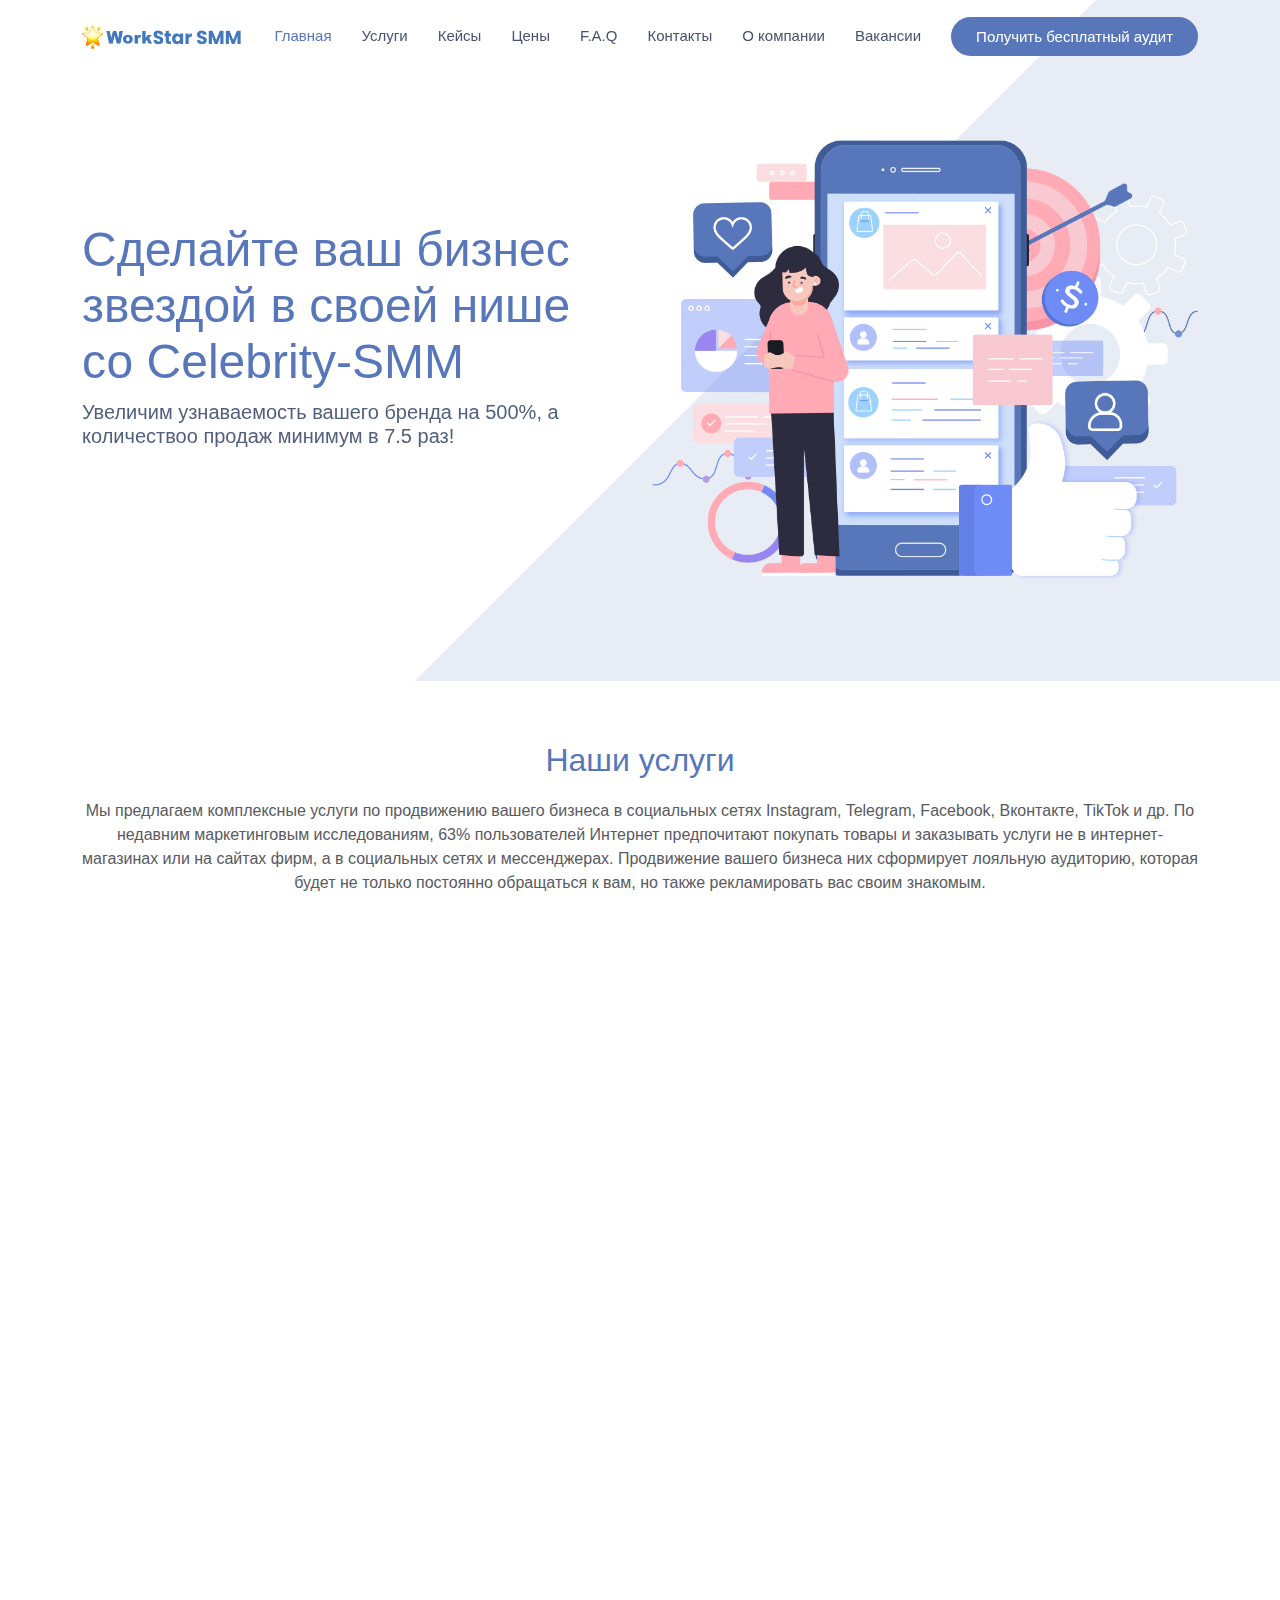
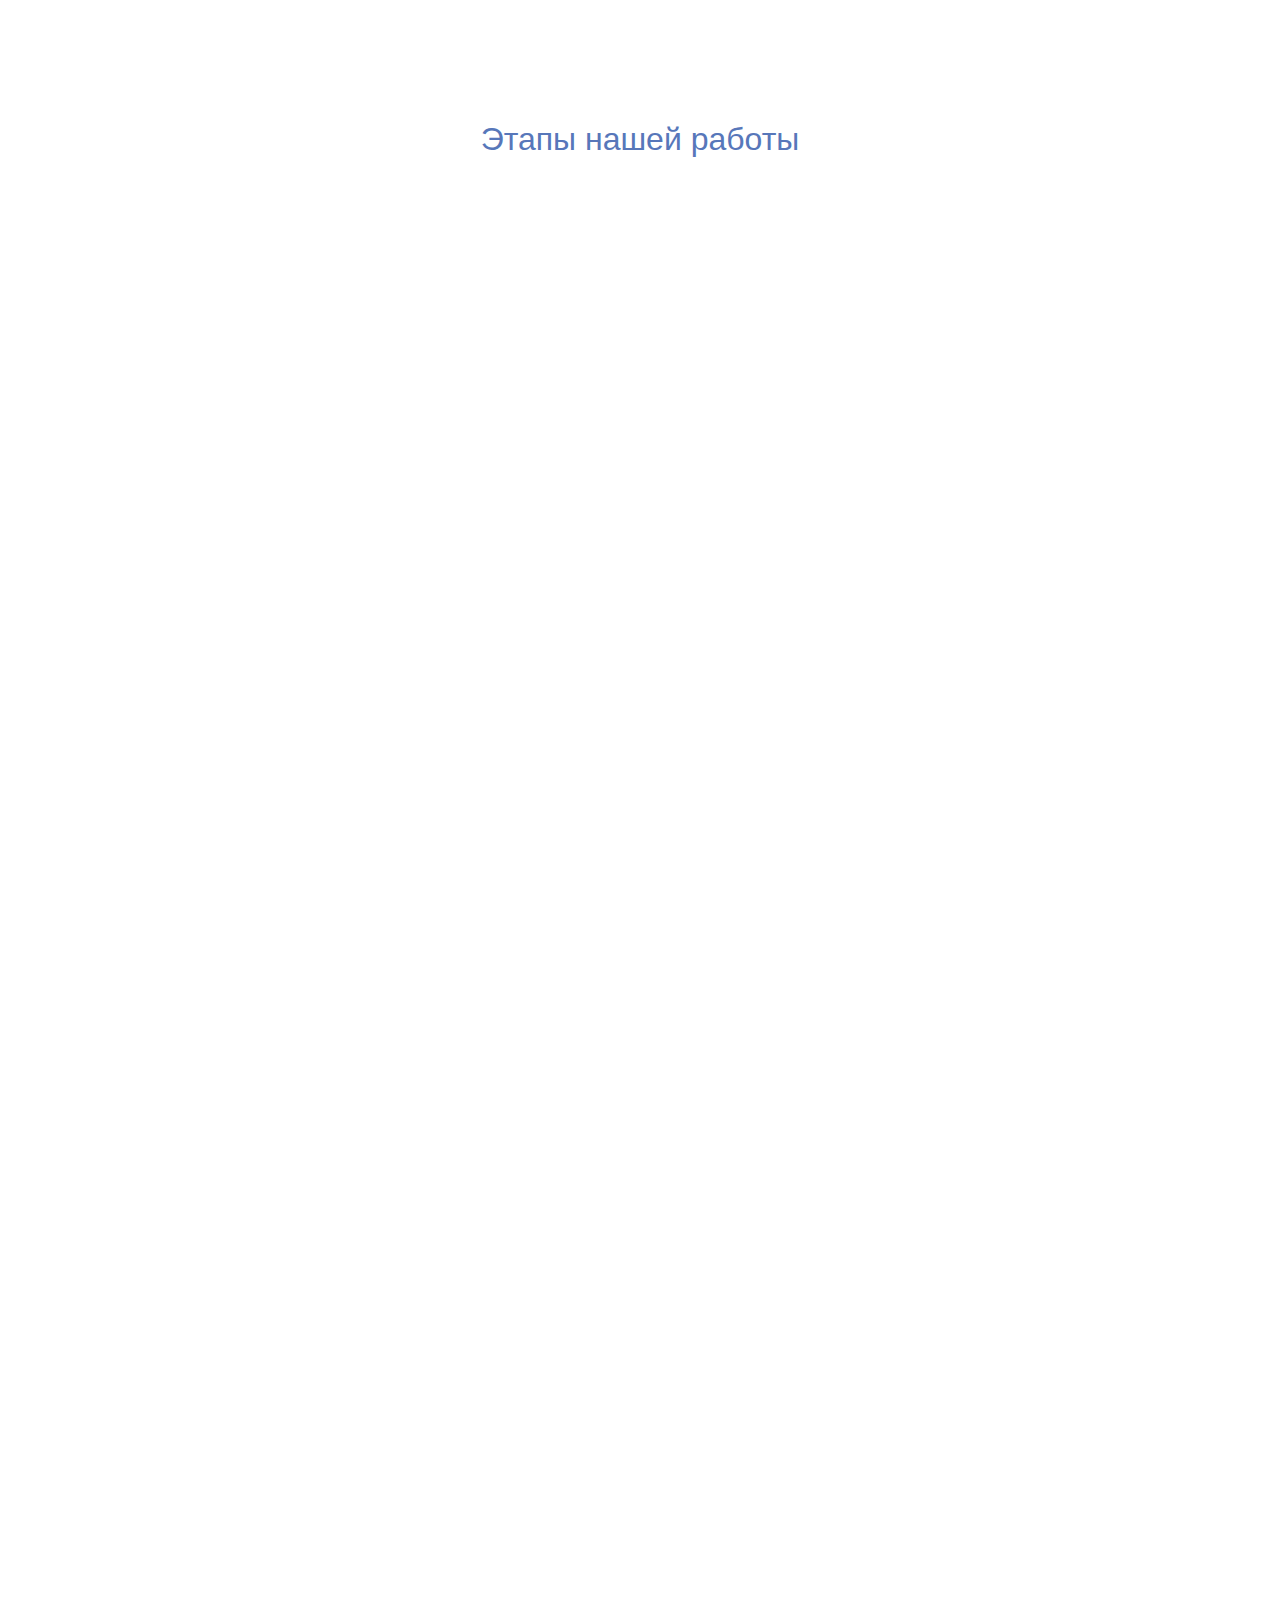
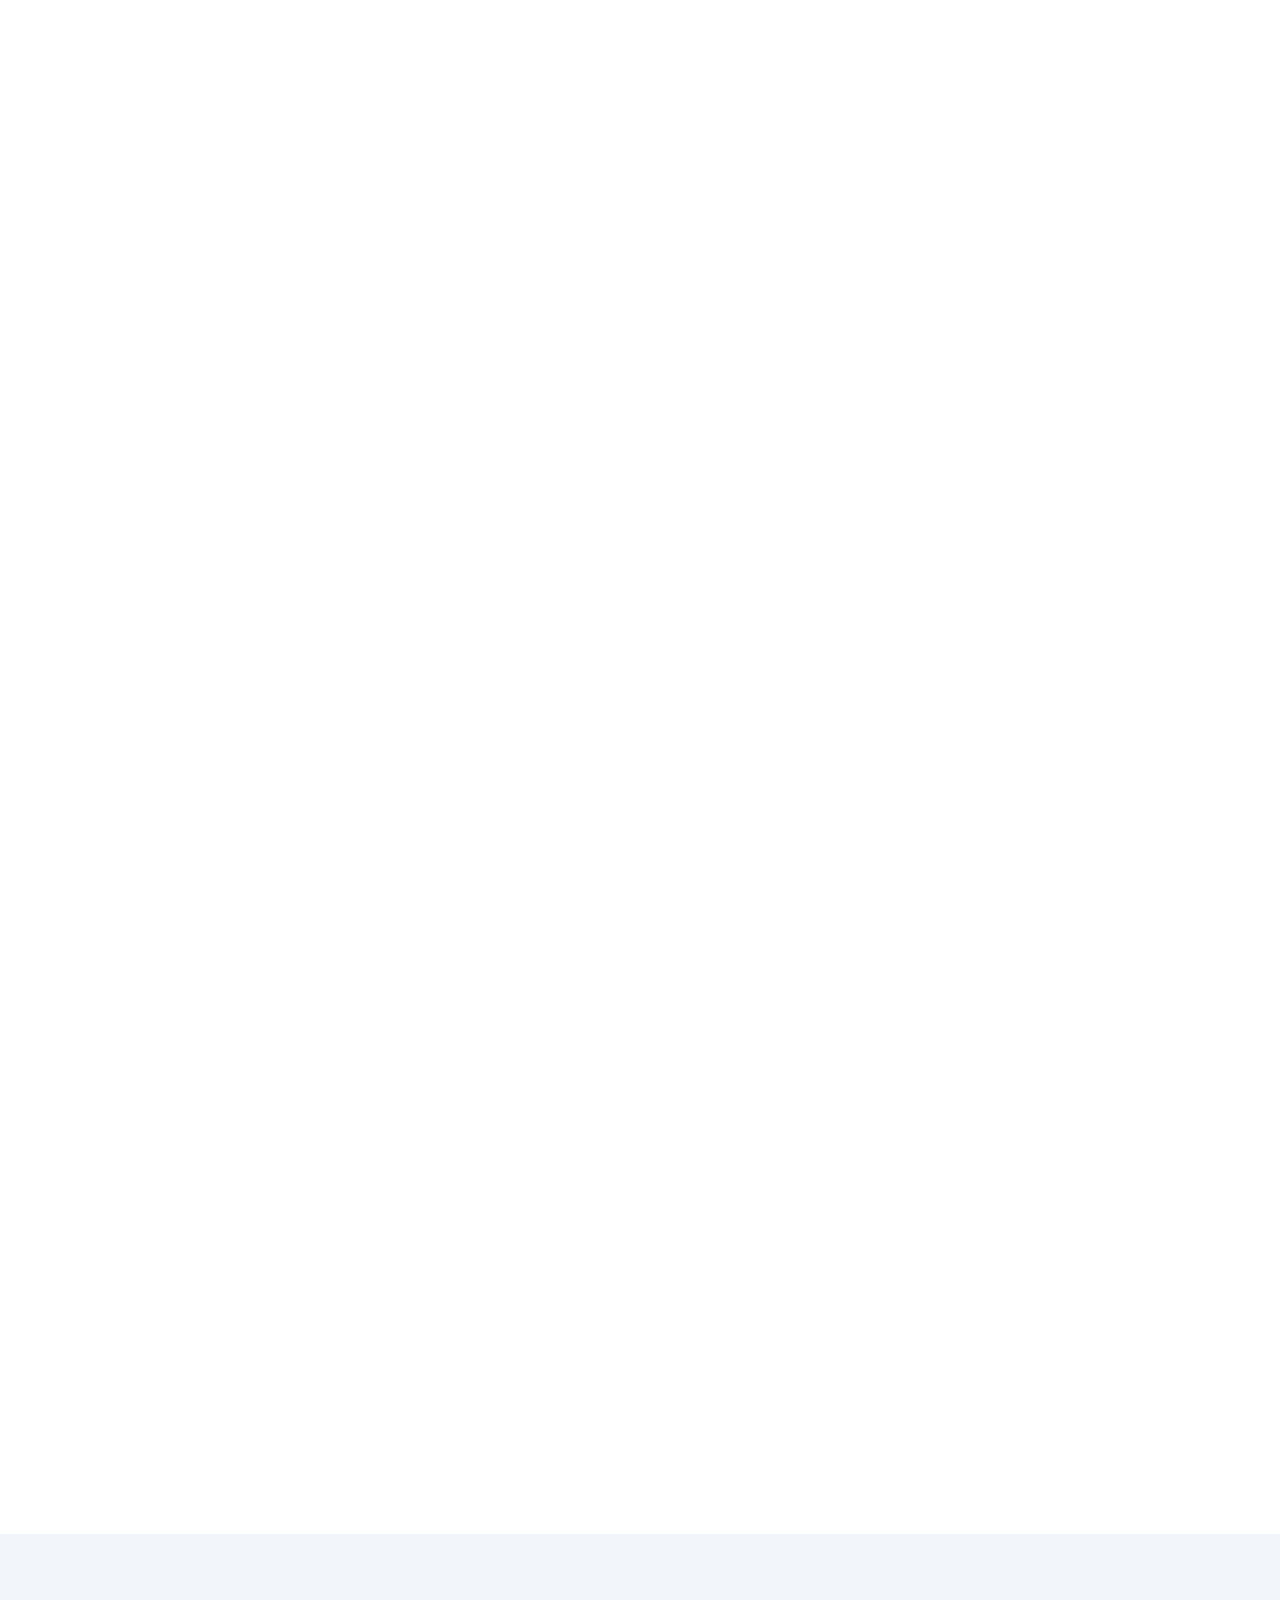
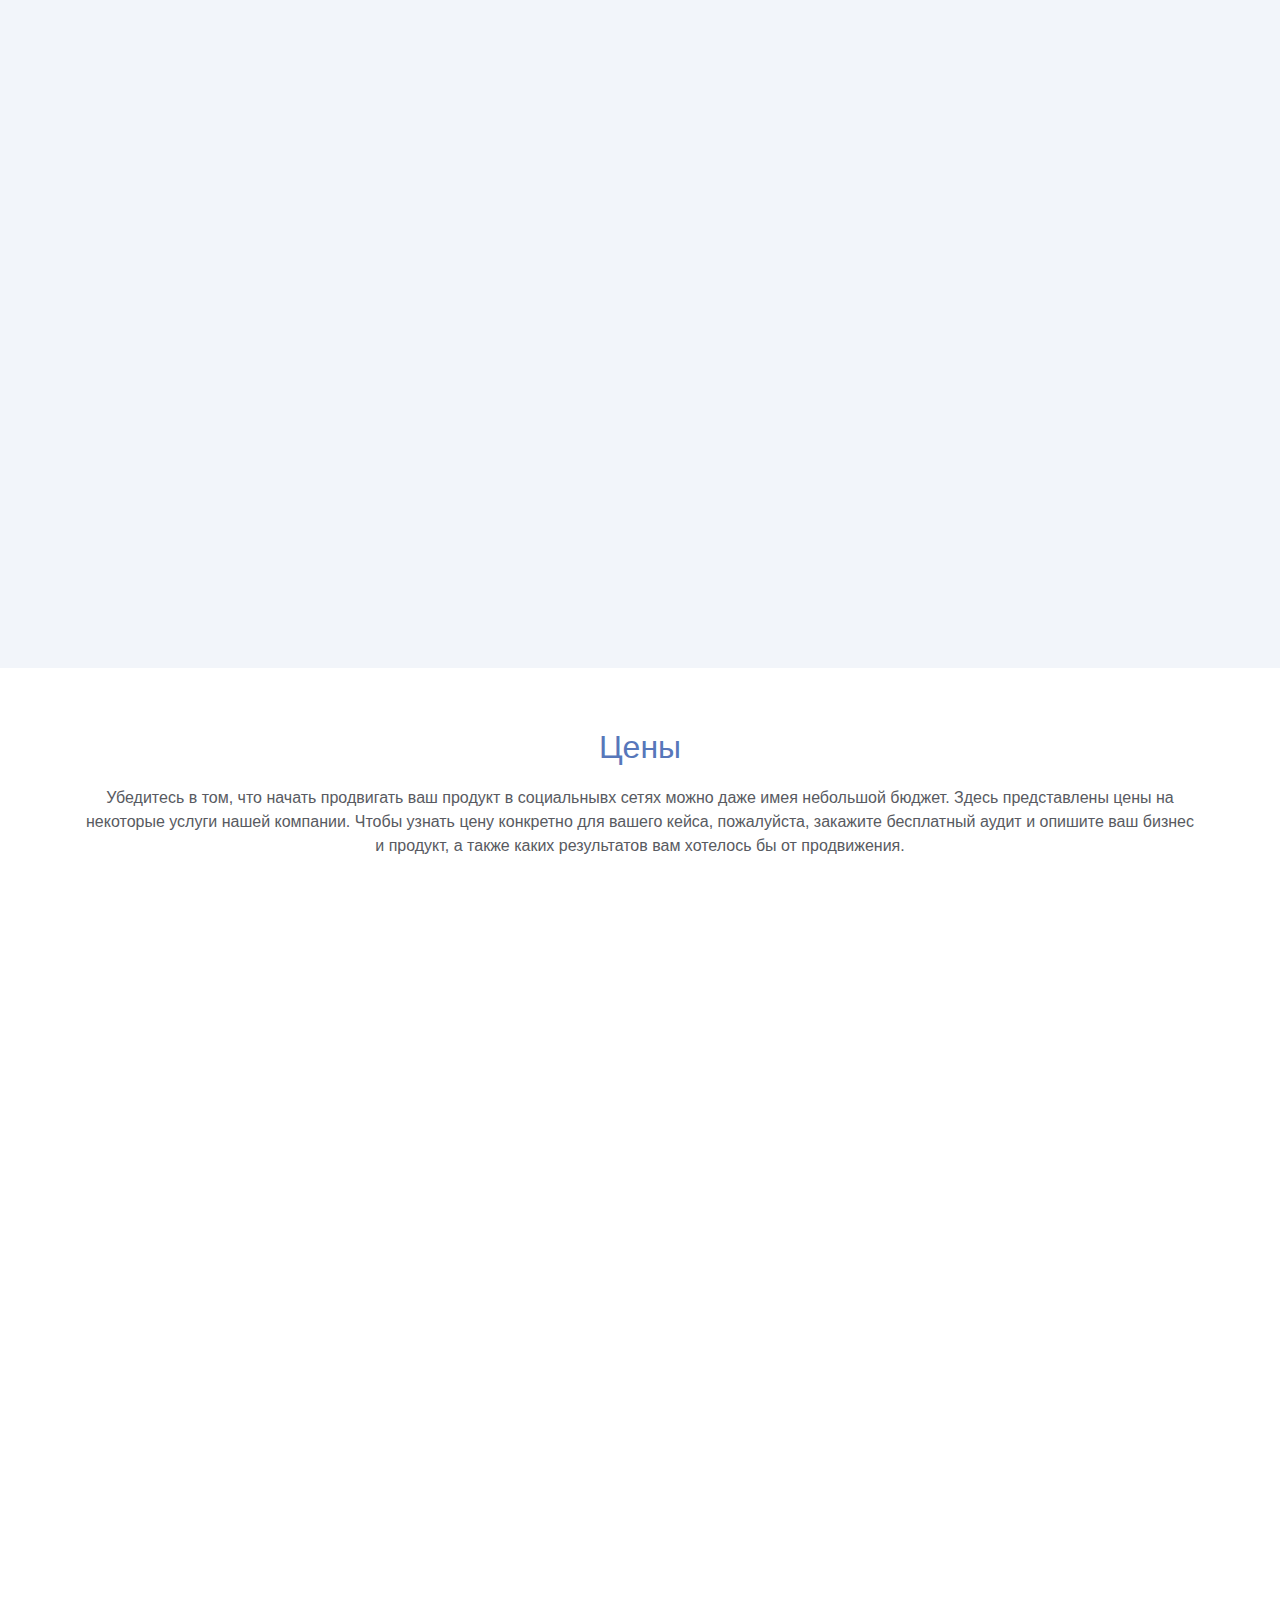
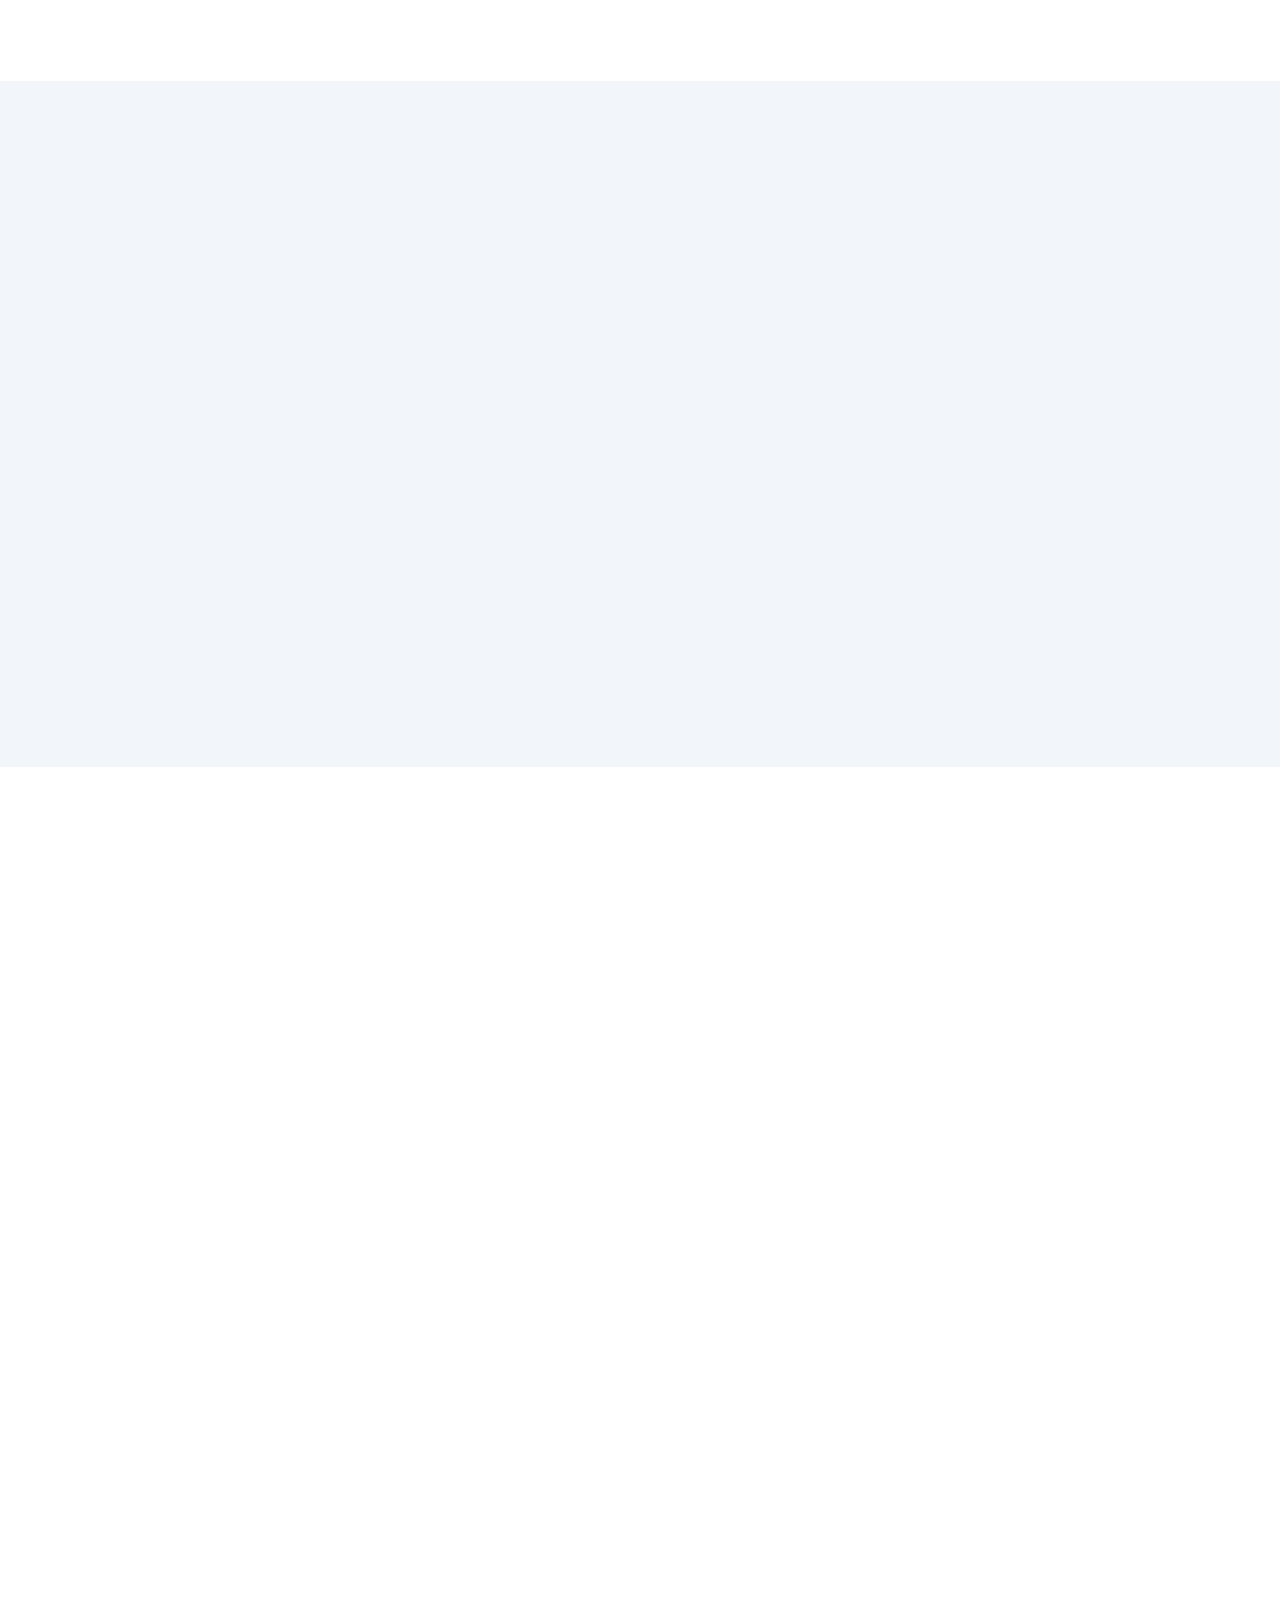
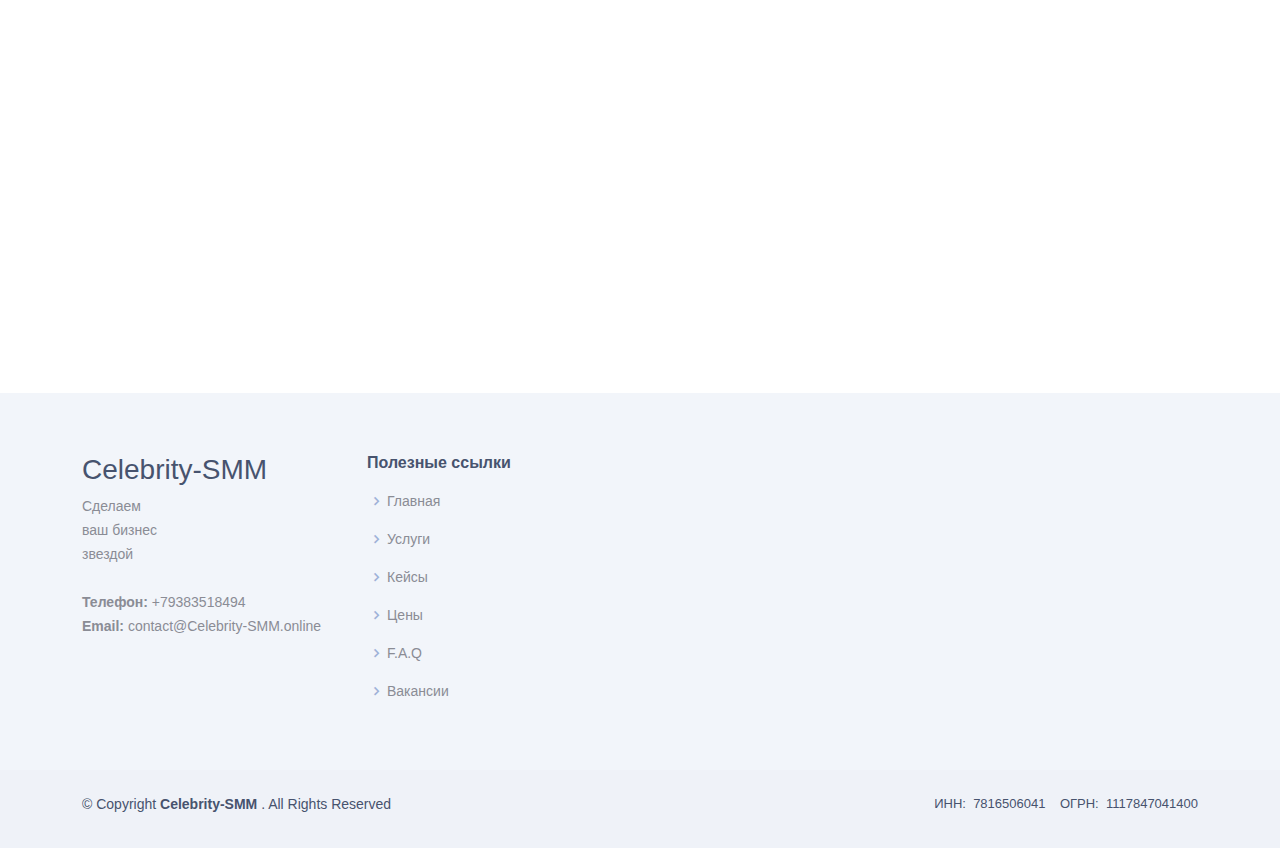
==== index.html @ a022a8be "add" ====
﻿<!DOCTYPE html>
<html lang="en">

<head>
  <meta charset="utf-8">
  <meta content="width=device-width, initial-scale=1.0" name="viewport">

  <title>Celebrity-SMM - продвижение вашего продукта в социальных сетях Instagram, Telegram, Facebook, Вконтакте, TikTok</title>
  <meta content="" name="description">
  <meta content="" name="keywords">

  <!-- Favicons -->
  <link href="assets/img/favicon.png" rel="icon">
  <link href="assets/img/apple-touch-icon.png" rel="apple-touch-icon">

  <!-- Google Fonts -->
  <link href="css?family=Open+Sans:300,300i,400,400i,600,600i,700,700i|Raleway:300,300i,400,400i,500,500i,600,600i,700,700i|Source+Sans+Pro:300,300i,400,400i,500,500i,600,600i,700,700i" rel="stylesheet">

  <!-- Vendor CSS Files -->
  <link href="assets/vendor/aos/aos.css" rel="stylesheet">
  <link href="assets/vendor/bootstrap/css/bootstrap.min.css" rel="stylesheet">
  <link href="assets/vendor/bootstrap-icons/bootstrap-icons.css" rel="stylesheet">
  <link href="assets/vendor/boxicons/css/boxicons.min.css" rel="stylesheet">
  <link href="assets/vendor/glightbox/css/glightbox.min.css" rel="stylesheet">
  <link href="assets/vendor/swiper/swiper-bundle.min.css" rel="stylesheet">

  <!-- Template Main CSS File -->
  <link href="assets/css/style.css" rel="stylesheet">

  <!-- =======================================================
  * Template Name: Appland - v4.7.0
  * Template URL: https://bootstrapmade.com/free-bootstrap-app-landing-page-template/
  * Author: BootstrapMade.com
  * License: https://bootstrapmade.com/license/
  ======================================================== -->
</head>

<body>

  <!-- ======= Header ======= -->
  <header id="header" class="fixed-top  header-transparent ">
    <div class="container d-flex align-items-center justify-content-between">

      <div class="logo">
        <a href="index.html"><img src="assets/img/logo.png" alt="" class="img-fluid"></a>
      </div>

      <nav id="navbar" class="navbar">
        <ul>
          <li><a class="nav-link scrollto active" href="index.html#hero">Главная</a></li>
          <li><a class="nav-link scrollto" href="index.html#features">Услуги</a></li>
          <li><a class="nav-link scrollto" href="index.html#gallery">Кейсы</a></li>
          <li><a class="nav-link scrollto" href="index.html#pricing">Цены</a></li>
          <li><a class="nav-link scrollto" href="index.html#faq">F.A.Q</a></li>
          <!--<li class="dropdown"><a href="#"><span>Drop Down</span> <i class="bi bi-chevron-down"></i></a>
            <ul>
              <li><a href="#">Drop Down 1</a></li>
              <li class="dropdown"><a href="#"><span>Deep Drop Down</span> <i class="bi bi-chevron-right"></i></a>
                <ul>
                  <li><a href="#">Deep Drop Down 1</a></li>
                  <li><a href="#">Deep Drop Down 2</a></li>
                  <li><a href="#">Deep Drop Down 3</a></li>
                  <li><a href="#">Deep Drop Down 4</a></li>
                  <li><a href="#">Deep Drop Down 5</a></li>
                </ul>
              </li>
              <li><a href="#">Drop Down 2</a></li>
              <li><a href="#">Drop Down 3</a></li>
              <li><a href="#">Drop Down 4</a></li>
            </ul>
          </li>-->
          <li><a class="nav-link scrollto" href="index.html#contact">Контакты</a></li>
          <li><a class="nav-link scrollto" href="index.html#urdata">О компании</a></li>
          <li><a class="nav-link scrollto" href="vacancies.html" target="_blank">Вакансии</a></li>
          <li><a class="getstarted scrollto" href="index.html#contact">Получить бесплатный аудит</a></li>
        </ul>
        <i class="bi bi-list mobile-nav-toggle"></i>
      </nav><!-- .navbar -->

    </div>
  </header><!-- End Header -->

  <!-- ======= Hero Section ======= -->
  <section id="hero" class="d-flex align-items-center">

    <div class="container">
      <div class="row">
        <div class="col-lg-6 d-lg-flex flex-lg-column justify-content-center align-items-stretch pt-5 pt-lg-0 order-2 order-lg-1" data-aos="fade-up">
          <div>
            <h1>Сделайте ваш бизнес звездой в своей нише со Celebrity-SMM </h1>
            <h2>Увеличим узнаваемость вашего бренда на 500%, а количествоо продаж минимум в 7.5 раз!</h2>
            
          </div>
        </div>
        <div class="col-lg-6 d-lg-flex flex-lg-column align-items-stretch order-1 order-lg-2 hero-img" data-aos="fade-up">
          <img src="assets/img/hero-img.png" class="img-fluid" alt="">
        </div>
      </div>
    </div>

  </section><!-- End Hero -->

  <main id="main">

    <!-- ======= App Features Section ======= -->
    <section id="features" class="features">
      <div class="container">

        <div class="section-title">
          <h2>Наши услуги</h2>

           <p>Мы предлагаем комплексные услуги по продвижению вашего бизнеса в социальных сетях Instagram, Telegram, Facebook, Вконтакте, TikTok и др. По недавним маркетинговым исследованиям, 63% пользователей Интернет предпочитают покупать товары и заказывать услуги не в интернет-магазинах или на сайтах фирм, а в социальных сетях и мессенджерах. Продвижение вашего бизнеса них сформирует лояльную аудиторию, которая будет не только постоянно обращаться к вам, но также рекламировать вас своим знакомым.</p>
        </div>

        <div class="row no-gutters">
          <div class="col-xl-7 d-flex align-items-stretch order-2 order-lg-1">
            <div class="content d-flex flex-column justify-content-center">
              <div class="row">
                <div class="col-md-6 icon-box" data-aos="fade-up">
                  <i class="bx bx-receipt"></i>
                  <h4>Создадим и продвинем ваш канал в Телеграм</h4>
                  <p>В телеграм много платёжеспособной и прогрессивной аудитории, которую довольно легко монетизировать</p>
                </div>
                <div class="col-md-6 icon-box" data-aos="fade-up" data-aos-delay="100">
                  <i class="bx bx-cube-alt"></i>
                  <h4>Создадим привлекательную упаковку вашего продукта</h4>
                  <p>Имидж - это всё, когда дело касается продаж. Представим ваш продукт в выгодном свете, у покупателей просто не будет шанса пройти мимо</p>
                </div>
                <div class="col-md-6 icon-box" data-aos="fade-up" data-aos-delay="200">
                  <i class="bx bx-images"></i>
                  <h4>Продвинем ваш продукт в Instagram</h4>
                  <p>Продажи через Инстаграм давно не новость, многие успешные предприниматели ведут бизнес именно в этой социальной сети</p>
                </div>
                <div class="col-md-6 icon-box" data-aos="fade-up" data-aos-delay="300">
                  <i class="bx bx-shield"></i>
                  <h4>Защитим от хейтеров</h4>
                  <p>Предпримем меры для того, чтобы хейтеры не смогли испортить репутацию вашего продукта</p>
                </div>
                <div class="col-md-6 icon-box" data-aos="fade-up" data-aos-delay="400">
                  <i class="bx bx-atom"></i>
                  <h4>Ваш продукт во всех социальных сетях сразу</h4>
                  <p>Осуществим комплексное продвижение вашего продукта в TikTok, Instagram, Telegram, Facebook, Вконтакте и др.</p>
                </div>
                <div class="col-md-6 icon-box" data-aos="fade-up" data-aos-delay="500">
                  <i class="bx bx-id-card"></i>
                  <h4>Создадим профиль вашего бизнеса в сети</h4>
                  <p>Визитная карточка вашего бизнеса на Яндекс.Бизнес, официальная страница в Facebook и Вконтакте увеличат доверие потенциальных покупателей</p>
                </div>
              </div>
            </div>
          </div>
          <div class="image col-xl-5 d-flex align-items-stretch justify-content-center order-1 order-lg-2" data-aos="fade-left" data-aos-delay="100">
            <img src="assets/img/features.svg" class="img-fluid" alt="">
          </div>
        </div>

      </div>
    </section><!-- End App Features Section -->

<div class="section-title">
          <h2 class="work_steps">Этапы нашей работы</h2>
</div>

    <!-- ======= Details Section ======= -->
    <section id="details" class="details">
      <div class="container">


        <div class="row content">
          <div class="col-md-4" data-aos="fade-right">
            <img src="assets/img/details-1.png" class="img-fluid" alt="">
          </div>
          <div class="col-md-8 pt-4" data-aos="fade-up">
            <h3>Анализ и аудит продвижения вашего продукта или бизнеса</h3>
            <p class="fst-italic">
              Перед тем, как приступить к работе, необходимо провести комплексный качественный анализ.
            </p>
            <ul>
              <li><i class="bi bi-check"></i> Проведём анализ вашего продукта и ниши</li>
              <li><i class="bi bi-check"></i> Проанализируем то, как ваш бизнес представлен в социальных сетях на данный момент</li>
              <li><i class="bi bi-check"></i> Проведём анализ ваших конкурентов</li>
              <li><i class="bi bi-check"></i> Проведём аудит и составим рекламный бюджет, а также порекомендуем оптимальный пакет услуг</li>
            </ul>
            <p>
              Данные действия помогут понять сильные и слабые стороны вашего продукта и бизнеса, а также избежать лишних расходов на рекламу.
            </p>
          </div>
        </div>

        <div class="row content">
          <div class="col-md-4 order-1 order-md-2" data-aos="fade-left">
            <img src="assets/img/details-2.png" class="img-fluid" alt="">
          </div>
          <div class="col-md-8 pt-5 order-2 order-md-1" data-aos="fade-up">
            <h3>Создание профилей вашего бизнеса и продукта в социальных сетях</h3>
            <p class="fst-italic">
              Создадим профили в выбранных на первом этапе социальных сетях с учётом предпочтений вашей целевой аудитории.
            </p>
            <p>
              Сделаем так, чтобы ваши профили выделялись среди конкурентов, даже если конкурентов много. Пользователи, заинтересованные в вашем продукте, обязательно вас заметят.
            </p>
            <p>
              Подадим ваш продукт в выгодном свете, обратим внимание аудитории на его сильные стороны, покажем с необычной стороны, которая обязательно запомнится. У потенциального покупателя просто не будет шансов пройти мимо.
            </p>
          </div>
        </div>

        <div class="row content">
          <div class="col-md-4" data-aos="fade-right">
            <img src="assets/img/details-3.png" class="img-fluid" alt="">
          </div>
          <div class="col-md-8 pt-5" data-aos="fade-up">
            <h3>Регулярное размещение нового интересного контента в ваших профилях</h3>
            <p>На постоянной основе будем размещать вирусный контент о вашем продукте, а также публиковать информацию о новых продуктах, чтобы покупатели всегда о вас помнили.</p>
            <ul>
              <li><i class="bi bi-check"></i> Создадим стикеры и мемы на тему вашего продукта, которыми пользователям захочется поделиться и таким образом прорекламировать вас</li>
              <li><i class="bi bi-check"></i> Будем публиковать интересные факты о вашем продукте или нише, которые привлекут дополнительное внимание</li>
              <li><i class="bi bi-check"></i> Будем напоминать об акциях и скидках в ненавязчивой форме</li>
            </ul>
            <p>
              Очень важно размещать нестандартный запоминающийся или смешной контент, которым затем ваша целевая аудитория сама захочет поделиться со знакомыми. Таким образом, контент станет вирусным и о вас узнает большое количество людей.
            </p>
            <p>
              Также важно иногда проводить интересные розыгрыши и акции, чтобы потенциальные покупатели стремились попробовать ваш продукт.
            </p>
          </div>
        </div>

        <div class="row content">
          <div class="col-md-4 order-1 order-md-2" data-aos="fade-left">
            <img src="assets/img/details-4.png" class="img-fluid" alt="">
          </div>
          <div class="col-md-8 pt-5 order-2 order-md-1" data-aos="fade-up">
            <h3>Проведём комплексную рекламную кампанию</h3>
            <p class="fst-italic">
              Создания профилей и размещения контента не достаточно для того, чтобы привлечь широкую аудиторию. Также необходимо проводить рекламные кампании.
            </p>
            <p>
              Маркетологи из Celebrity-SMM  не только сэкономят ваш рекламный бюджет и не потратят его зря, но также выведут вас в большой плюс за счёт продаж вашего продукта.
            </p>
            <ul>
              <li><i class="bi bi-check"></i> Используем источники бесплатной рекламы</li>
              <li><i class="bi bi-check"></i> Купим рекламу у блогеров, подписчики которых являются вашей целевой аудиторией</li>
              <li><i class="bi bi-check"></i> Проведём рекламную кампанию через таргет</li>
<li><i class="bi bi-check"></i> Проанализируем результаты и оставим только эффективные источники рекламы, чтобы не тратить зря ваш рекламный бюджет</li>
            </ul>
          </div>
        </div>

      </div>
    </section><!-- End Details Section -->

    <!-- ======= Gallery Section ======= -->
    <section id="gallery" class="gallery">
      <div class="container" data-aos="fade-up">

        <div class="section-title">
          <h2>Кейсы</h2>
          <p>Вы можете ознакомиться с некоторыми результатами нашей работы. На данных скринщотах вы видите профили в социальных сетях или каналы наших клиентов в Телеграм, которые мы создавали и продвигали с нуля.</p>
        </div>

      </div>

      <div class="container-fluid" data-aos="fade-up">
        <div class="gallery-slider swiper">
          <div class="swiper-wrapper">
            <div class="swiper-slide"><a href="assets/img/gallery/gallery-1.png" class="gallery-lightbox" data-gall="gallery-carousel"><img src="assets/img/gallery/gallery-1.png" class="img-fluid" alt=""></a></div>
            <div class="swiper-slide"><a href="assets/img/gallery/gallery-2.png" class="gallery-lightbox" data-gall="gallery-carousel"><img src="assets/img/gallery/gallery-2.png" class="img-fluid" alt=""></a></div>
            <div class="swiper-slide"><a href="assets/img/gallery/gallery-3.png" class="gallery-lightbox" data-gall="gallery-carousel"><img src="assets/img/gallery/gallery-3.png" class="img-fluid" alt=""></a></div>
            <div class="swiper-slide"><a href="assets/img/gallery/gallery-4.png" class="gallery-lightbox" data-gall="gallery-carousel"><img src="assets/img/gallery/gallery-4.png" class="img-fluid" alt=""></a></div>
            <div class="swiper-slide"><a href="assets/img/gallery/gallery-5.png" class="gallery-lightbox" data-gall="gallery-carousel"><img src="assets/img/gallery/gallery-5.png" class="img-fluid" alt=""></a></div>
            <div class="swiper-slide"><a href="assets/img/gallery/gallery-6.png" class="gallery-lightbox" data-gall="gallery-carousel"><img src="assets/img/gallery/gallery-6.png" class="img-fluid" alt=""></a></div>
            <div class="swiper-slide"><a href="assets/img/gallery/gallery-7.png" class="gallery-lightbox" data-gall="gallery-carousel"><img src="assets/img/gallery/gallery-7.png" class="img-fluid" alt=""></a></div>
            <div class="swiper-slide"><a href="assets/img/gallery/gallery-8.png" class="gallery-lightbox" data-gall="gallery-carousel"><img src="assets/img/gallery/gallery-8.png" class="img-fluid" alt=""></a></div>
            <div class="swiper-slide"><a href="assets/img/gallery/gallery-9.png" class="gallery-lightbox" data-gall="gallery-carousel"><img src="assets/img/gallery/gallery-9.png" class="img-fluid" alt=""></a></div>
            
          </div>
          <div class="swiper-pagination"></div>
        </div>

      </div>
    </section><!-- End Gallery Section -->

    <!-- ======= Testimonials Section ======= -->
    <section id="testimonials" class="testimonials section-bg">
      <div class="container" data-aos="fade-up">

        <div class="section-title">
          <h2>Отзывы</h2>
          <p>За более 5 лет существования компании у нас сформировалась база постоянных клиентов, довольных нашим сервисом. В сумме мы помогли более 7000 клиентом продвинуть их бизнес в социальныз сетях. Здесь вы можете ознакомиться с отзывами некоторых из них.</p>
        </div>

        <div class="testimonials-slider swiper" data-aos="fade-up" data-aos-delay="100">
          <div class="swiper-wrapper">

            <div class="swiper-slide">
              <div class="testimonial-item">
                <img src="assets/img/testimonials/testimonials-1.jpg" class="testimonial-img" alt="">
                <h3>Виталий Лобанов</h3>
                <h4>Основатель компании "Старт"</h4>
                <p>
                  <i class="bx bxs-quote-alt-left quote-icon-left"></i>
                  До работы со Celebrity-SMM  считал, что продвинуть B2B услуги в интернете очень сложно, но оказалось, что это не так. Сейчас имею стабильный поток клиентов из социальных сетей.
                  <i class="bx bxs-quote-alt-right quote-icon-right"></i>
                </p>
              </div>
            </div>

            <div class="swiper-slide">
              <div class="testimonial-item">
                <img src="assets/img/testimonials/testimonials-2.jpg" class="testimonial-img" alt="">
                <h3>Алсу Мусаева</h3>
                <h4>Предприниматель, компания "Розовая мечта"</h4>
                <p>
                  <i class="bx bxs-quote-alt-left quote-icon-left"></i>
                  За год работы со Celebrity-SMM  удалось увеличить количество заказов цветов из социальных сетей, в частности из Инстаграм, в 8 раз! Продолжаем работать.
                  <i class="bx bxs-quote-alt-right quote-icon-right"></i>
                </p>
              </div>
            </div>

            <div class="swiper-slide">
              <div class="testimonial-item">
                <img src="assets/img/testimonials/testimonials-3.jpg" class="testimonial-img" alt="">
                <h3>Юлия Степанова</h3>
                <h4>Менеджер по закупкам</h4>
                <p>
                  <i class="bx bxs-quote-alt-left quote-icon-left"></i>
                  После создания имиджа компании в социальных сетях нам удаётся привлекать лучших поставщиков и на более выгодных условиях.
                  <i class="bx bxs-quote-alt-right quote-icon-right"></i>
                </p>
              </div>
            </div>

            <div class="swiper-slide">
              <div class="testimonial-item">
                <img src="assets/img/testimonials/testimonials-4.jpg" class="testimonial-img" alt="">
                <h3>Валерий Снигирёв</h3>
                <h4>Предприниматель, компания "Кофе Брейк"</h4>
                <p>
                  <i class="bx bxs-quote-alt-left quote-icon-left"></i>
                  Сейчас не так уж просто выдержать конкуренцию с другими кофейнями, но привлечение клиентов из социальных сетей очень помогло, скоро открываем вторую кофейню нашей сети.
                  <i class="bx bxs-quote-alt-right quote-icon-right"></i>
                </p>
              </div>
            </div>

            <div class="swiper-slide">
              <div class="testimonial-item">
                <img src="assets/img/testimonials/testimonials-5.jpg" class="testimonial-img" alt="">
                <h3>Василий Тимохин</h3>
                <h4>Предприниматель, компания "Саратовский лес"</h4>
                <p>
                  <i class="bx bxs-quote-alt-left quote-icon-left"></i>
                  Дела шли хорошо, но со временем мы упёрлись в потолок - всё-таки в регионах ограниченное количество клиентов и после какого-то момента ты просто не можешь больше расти. Приняли решение создать профиль компании в социальных сетях и искать клиентов в них. Celebrity-SMM  очень помогли, теперь спрос на нашу продукцию превышает предложение.
                  <i class="bx bxs-quote-alt-right quote-icon-right"></i>
                </p>
              </div>
            </div>

          </div>
          <div class="swiper-pagination"></div>
        </div>

      </div>
    </section><!-- End Testimonials Section -->

    <!-- ======= Pricing Section ======= -->
    <section id="pricing" class="pricing">
      <div class="container">

        <div class="section-title">
          <h2>Цены</h2>
          <p>Убедитесь в том, что начать продвигать ваш продукт в социальнывх сетях можно даже имея небольшой бюджет. Здесь представлены цены на некоторые услуги нашей компании. Чтобы узнать цену конкретно для вашего кейса, пожалуйста, закажите бесплатный аудит и опишите ваш бизнес и продукт, а также каких результатов вам хотелось бы от продвижения.</p>
        </div>

        <div class="row no-gutters">

          <div class="col-lg-4 box" data-aos="fade-right">
            <h3>Бесплатный анализ и аудит</h3>
            <h4>0 р</h4>
            <ul>
              <li><i class="bx bx-check"></i> Анализ вашего бизнеса и продукта</li>
              <li><i class="bx bx-check"></i> Анализ ваших конкурентов</li>
              <li><i class="bx bx-check"></i> Анализ вашей целевой аудитории</li>
	<li><i class="bx bx-check"></i> Составление оптимального рекламного бюджета</li>
	<li><i class="bx bx-check"></i> Оценка стоимости наших услуг</li>
              
            </ul>
            <a href="index.html#contact" class="get-started-btn">Заказать</a>
          </div>

          <div class="col-lg-4 box featured" data-aos="fade-up">
            <h3>Продвижение в Instagram</h3>
            <h4>От 3000 р в месяц<span>не включая рекламный бюджет</span></h4>
            <ul>
              <li><i class="bx bx-check"></i> Расскажем, как сделать привлекательные фото продукта</li>
              <li><i class="bx bx-check"></i> Определим целевую аудиторию с большой покупательской способностью</li>
              <li><i class="bx bx-check"></i> Создадим профиль в Инстаграм, который будетт нравиться вашей целевой аудитории</li>
              <li><i class="bx bx-check"></i> Будем регулярно размещать новые посты</li>
              <li><i class="bx bx-check"></i> Купим рекламу у блогеров</li>
		<li><i class="bx bx-check"></i> Проведём рекламную кампанию, используя таргет</li>
            </ul>
            <a href="index.html#contact" class="get-started-btn">Заказать</a>
          </div>

          <div class="col-lg-4 box" data-aos="fade-left">
            <h3>Продвижение в Telegram</h3>
            <h4>От 4500 р в месяц<span>не включая рекламный бюджет</span></h4>
            <ul>
              <li><i class="bx bx-check"></i> Определим целевую аудиторию с большой покупательской способностью</li>
              <li><i class="bx bx-check"></i> Создадим канал в телеграм</li>
              <li><i class="bx bx-check"></i> Будем регулярно делать посты, интересные целевой аудитории</li>
              <li><i class="bx bx-check"></i> Привлечём подписчиков на канал, используя бесплатные источники рекламы</li>
              <li><i class="bx bx-check"></i> Привлечём подписчиков, сотрудничая с владельцами других каналов и групп</li>
            </ul>
            <a href="index.html#contact" class="get-started-btn">Заказать</a>
          </div>

        </div>

      </div>
    </section><!-- End Pricing Section -->

    <!-- ======= Frequently Asked Questions Section ======= -->
    <section id="faq" class="faq section-bg">
      <div class="container" data-aos="fade-up">

        <div class="section-title">

          <h2>F.A.Q - Часто задаваемые вопросы</h2>
          <p>Вопросы, которые часто интересуют наших потенциальных клиентов и сотрудников.</p>
        </div>

        <div class="accordion-list">
          <ul>
            <li data-aos="fade-up">
              <i class="bx bx-help-circle icon-help"></i> <a data-bs-toggle="collapse" class="collapse" data-bs-target="#accordion-list-1">В течение какого срока я увижу первые результаты? Когда пойдут покупатели? <i class="bx bx-chevron-down icon-show"></i><i class="bx bx-chevron-up icon-close"></i></a>
              <div id="accordion-list-1" class="collapse show" data-bs-parent=".accordion-list">
                <p>
                  Это индивидуально для каждого бизнеса и продукта, но в среднем первые результаты заметны уже после недели работы с нами.
                </p>
              </div>
            </li>

            <li data-aos="fade-up" data-aos-delay="100">
              <i class="bx bx-help-circle icon-help"></i> <a data-bs-toggle="collapse" data-bs-target="#accordion-list-2" class="collapsed">Как заказать ваши услуги? <i class="bx bx-chevron-down icon-show"></i><i class="bx bx-chevron-up icon-close"></i></a>
              <div id="accordion-list-2" class="collapse" data-bs-parent=".accordion-list">
                <p>
                  Нажмите на кнопку "Получить бесплатный аудит" или на ссылку "Контакты" в меню в верхней части сайта либо на кнопку "Заказать" под любым пакетом услуг. Вы попадёте в раздел <a href="index.html#contact" class="faq_a2">Контакты</a>. Опишите ваш бизнес и продукт и результаты, которые вам хотелось бы получить. В скором времени мы с вами свяжемся.
                </p>
              </div>
            </li>

            <li data-aos="fade-up" data-aos-delay="200">
              <i class="bx bx-help-circle icon-help"></i> <a data-bs-toggle="collapse" data-bs-target="#accordion-list-3" class="collapsed">Мне хотелось бы у вас работать, вам нужны новые сотрудники? <i class="bx bx-chevron-down icon-show"></i><i class="bx bx-chevron-up icon-close"></i></a>
              <div id="accordion-list-3" class="collapse" data-bs-parent=".accordion-list">
                <p>
                  Да, в данный момент мы ищем администраторов каналов в Телеграм. получить подробную информацию о вакансиях, открытых в данный момент, вы можете на странице <a href="vacancies.html" class="faq_a2">Вакансии</a>. Если вы хотите откликнуться на какую-либо вакансию, пожалуйста, свяжитесь с нами (раздел <a href="index.html#contact" class="faq_a2">Контакты</a>).
                </p>
              </div>
            </li>

            <li data-aos="fade-up" data-aos-delay="300">
              <i class="bx bx-help-circle icon-help"></i> <a data-bs-toggle="collapse" data-bs-target="#accordion-list-4" class="collapsed">Я никогда не продвигал свой бизнес в социальных сетях, с чего начать? Что от меня потребуется?<i class="bx bx-chevron-down icon-show"></i><i class="bx bx-chevron-up icon-close"></i></a>
              <div id="accordion-list-4" class="collapse" data-bs-parent=".accordion-list">
                <p>
                  От вас потребудется только описанние вашего продукта и бизнеса, а также желаемого результата. Всё остальное сделают smm-специалисты и маркетологи из Celebrity-SMM .
                </p>
              </div>
            </li>

            <li data-aos="fade-up" data-aos-delay="400">
              <i class="bx bx-help-circle icon-help"></i> <a data-bs-toggle="collapse" data-bs-target="#accordion-list-5" class="collapsed">Сколько денег мне понадобится для рекламного бюджета? <i class="bx bx-chevron-down icon-show"></i><i class="bx bx-chevron-up icon-close"></i></a>
              <div id="accordion-list-5" class="collapse" data-bs-parent=".accordion-list">
                <p>
                  Это индивидуально и зависит от вашей ниши, продукта, от количества конкурентов и широты вашей целевой аудитории, а также от желаемого результата. Закажите <a href="index.html#contact" class="faq_a2">бесплатный аудит</a>, чтобы узнать, какой рекламный бюджеттт будетт нужен в вашем случае.
                </p>
              </div>
            </li>

          </ul>
        </div>

      </div>
    </section><!-- End Frequently Asked Questions Section -->

    <!-- ======= Contact Section ======= -->
    <section id="contact" class="contact">
        
                 
      <div class="container" data-aos="fade-up">

        <div class="section-title">
          <h2>Контакты</h2>
          <p>Хотите заказать бесплатный аудит или комплекс услуг по продвижению? А может быть, предложить сотрудничество или работать у нас? Обращайтесь по нашим контактам или через форму. При обращении через форму или по email с вами свяжутся в течение 24х часов.</p>
        </div>

        <div class="row">

          <div class="col-lg-6">
            <div class="row">
              <div class="col-lg-6 info">
                <i class="bx bx-phone"></i>
                <h4>Телефон</h4>
                <p>+79383518494<br></p>
              </div>
              <div class="col-lg-6 info">
                <i class="bx bxs-message"></i>
                <h4>Мессенджеры</h4>
                <br>
                <p><b>Telegram: </b><br><br>
                
                Виктория Лебедева, менеджер (по вопросам трудоустройства)<br>
                <a href="https://t.me/@StarSMM_work">@StarSMM_work</a>
                <br><br>
                Виталий Селиванов, главный менеджер<br>
                <a href="https://t.me/StarSMM_Lead">@StarSMM_Lead</a><!--<br>(+79381733894)-->
                <!-- <br><br>
                Юлия Скворцова, менеджер<br>
                <a href="https://t.me/StarSMM_Manager">@StarSMM_Manager</a>-->
                <br><br>
                
                </p>
                <br>
                
                <!--
                <p><b>Whatsapp: </b><br><br>
                Артём Смирнов, главный менеджер<br>
                <a href="https://wa.me/79381733894">+79381733894</a>
                </p>-->
                
              </div>
              <div class="col-lg-6 info">
                <i class="bx bx-envelope"></i>
                <h4>Email</h4>
                <p><a href="mailto:contact@Celebrity-SMM.online">contact@Celebrity-SMM.online</a><br></p>
              </div>
              <div class="col-lg-6 info">
                <i class="bx bx-time-five"></i>
                <h4>Часы работы</h4>
                <p>Пн - Пт: с 9:00 до 18:00<br>Сб: с 9:00 до 14:00</p>
              </div>
            </div>
          </div>

          <div class="col-lg-6">
            <form action="https://WorkStar-SMM.online/forms/contact1.php" method="post" role="form" class="php-email-form" data-aos="fade-up">
              <div class="form-group">
                <input placeholder="Ваше имя" type="text" name="name" class="form-control" id="name" required="">
              </div>
              <div class="form-group mt-3">
                <input placeholder="Ваш email" type="email" class="form-control" name="email" id="email" required="">
              </div>
              <div class="form-group mt-3">
                <input placeholder="Тема" type="text" class="form-control" name="subject" id="subject" required="">
              </div>
              <div class="form-group mt-3">
                <textarea placeholder="Сообщение" class="form-control" name="message" id="message" rows="5" required=""></textarea>
              </div>
              <div class="my-3">
               
                <div class="error-message"></div>
                
               
              </div>
              <div class="text-center"><button type="submit">Отправить сообщение</button></div>
            </form>
          </div>

        </div>

      </div>
    </section><!-- End Contact Section -->
    
    <section id="urdata" class="contact">
        
         
      <div class="container" data-aos="fade-up">

        <div class="section-title">
          <h2>Юридические данные компании</h2>
          <p>ИНН / КПП: 7816506041 / 781601001<br>
             ОГРН: 1117847041400<br>
             Зарегистрированное название компании: ОБЩЕСТВО С ОГРАНИЧЕННОЙ ОТВЕТСТВЕННОСТЬЮ "СЕЛЕБРИТИ" <br>
             Юридический адрес: г. Санкт-Петербург, ул. Бухарестская, д. 96 пом. 22-Н<br>
             Фактический адрес: г. Санкт-Петербург, ул. Бухарестская, д. 96 пом. 22-Н
          
          </p>
        </div>

    </div></section><!-- End Contact Section -->

  </main><!-- End #main -->

  <!-- ======= Footer ======= -->
  <footer id="footer">

    <div class="footer-top">
      <div class="container">
        <div class="row">

          <div class="col-lg-3 col-md-6 footer-contact">
            <h3>Celebrity-SMM </h3>
            <p>
              Сделаем <br>
              ваш бизнес <br>
              звездой <br><br>
              <strong>Телефон:</strong> +79383518494<br>
              <strong>Email:</strong> contact@Celebrity-SMM.online<br>
            </p>
          </div>

          <div class="col-lg-3 col-md-6 footer-links">
            <h4>Полезные ссылки</h4>
            <ul>
              <li><i class="bx bx-chevron-right"></i> <a href="index.html">Главная</a></li>
              <li><i class="bx bx-chevron-right"></i> <a href="index.html#features">Услуги</a></li>
              <li><i class="bx bx-chevron-right"></i> <a href="index.html#gallery">Кейсы</a></li>
              <li><i class="bx bx-chevron-right"></i> <a href="index.html#pricing">Цены</a></li>
              <li><i class="bx bx-chevron-right"></i> <a href="index.html#faq">F.A.Q</a></li>
              <li><i class="bx bx-chevron-right"></i> <a href="vacancies.html">Вакансии</a></li>
            </ul>
          </div>


        </div>
      </div>
    </div>

    <div class="container py-4 footer-bottom">
      <div class="copyright">
        &copy; Copyright <strong><span>Celebrity-SMM </span></strong>. All Rights Reserved
      </div>
      <div class="credits">
        <!-- All the links in the footer should remain intact. -->
        <!-- You can delete the links only if you purchased the pro version. -->
        <!-- Licensing information: https://bootstrapmade.com/license/ -->
        <!-- Purchase the pro version with working PHP/AJAX contact form: https://bootstrapmade.com/free-bootstrap-app-landing-page-template/ -->
        <!--Designed by <a href="https://bootstrapmade.com/">BootstrapMade</a>-->
        ИНН:&nbsp; 7816506041 &nbsp;&nbsp; ОГРН:&nbsp; 1117847041400 
      </div>
    </div>
  </footer><!-- End Footer -->

  <a href="index.html#" class="back-to-top d-flex align-items-center justify-content-center"><i class="bi bi-arrow-up-short"></i></a>

  <!-- Vendor JS Files -->
  <script src="assets/vendor/aos/aos.js"></script>
  <script src="assets/vendor/bootstrap/js/bootstrap.bundle.min.js"></script>
  <script src="assets/vendor/glightbox/js/glightbox.min.js"></script>
  <script src="assets/vendor/swiper/swiper-bundle.min.js"></script>
  <script src="assets/vendor/php-email-form/validate.js"></script>

  <!-- Template Main JS File -->
  <script src="assets/js/main.js"></script>

</body>

</html>
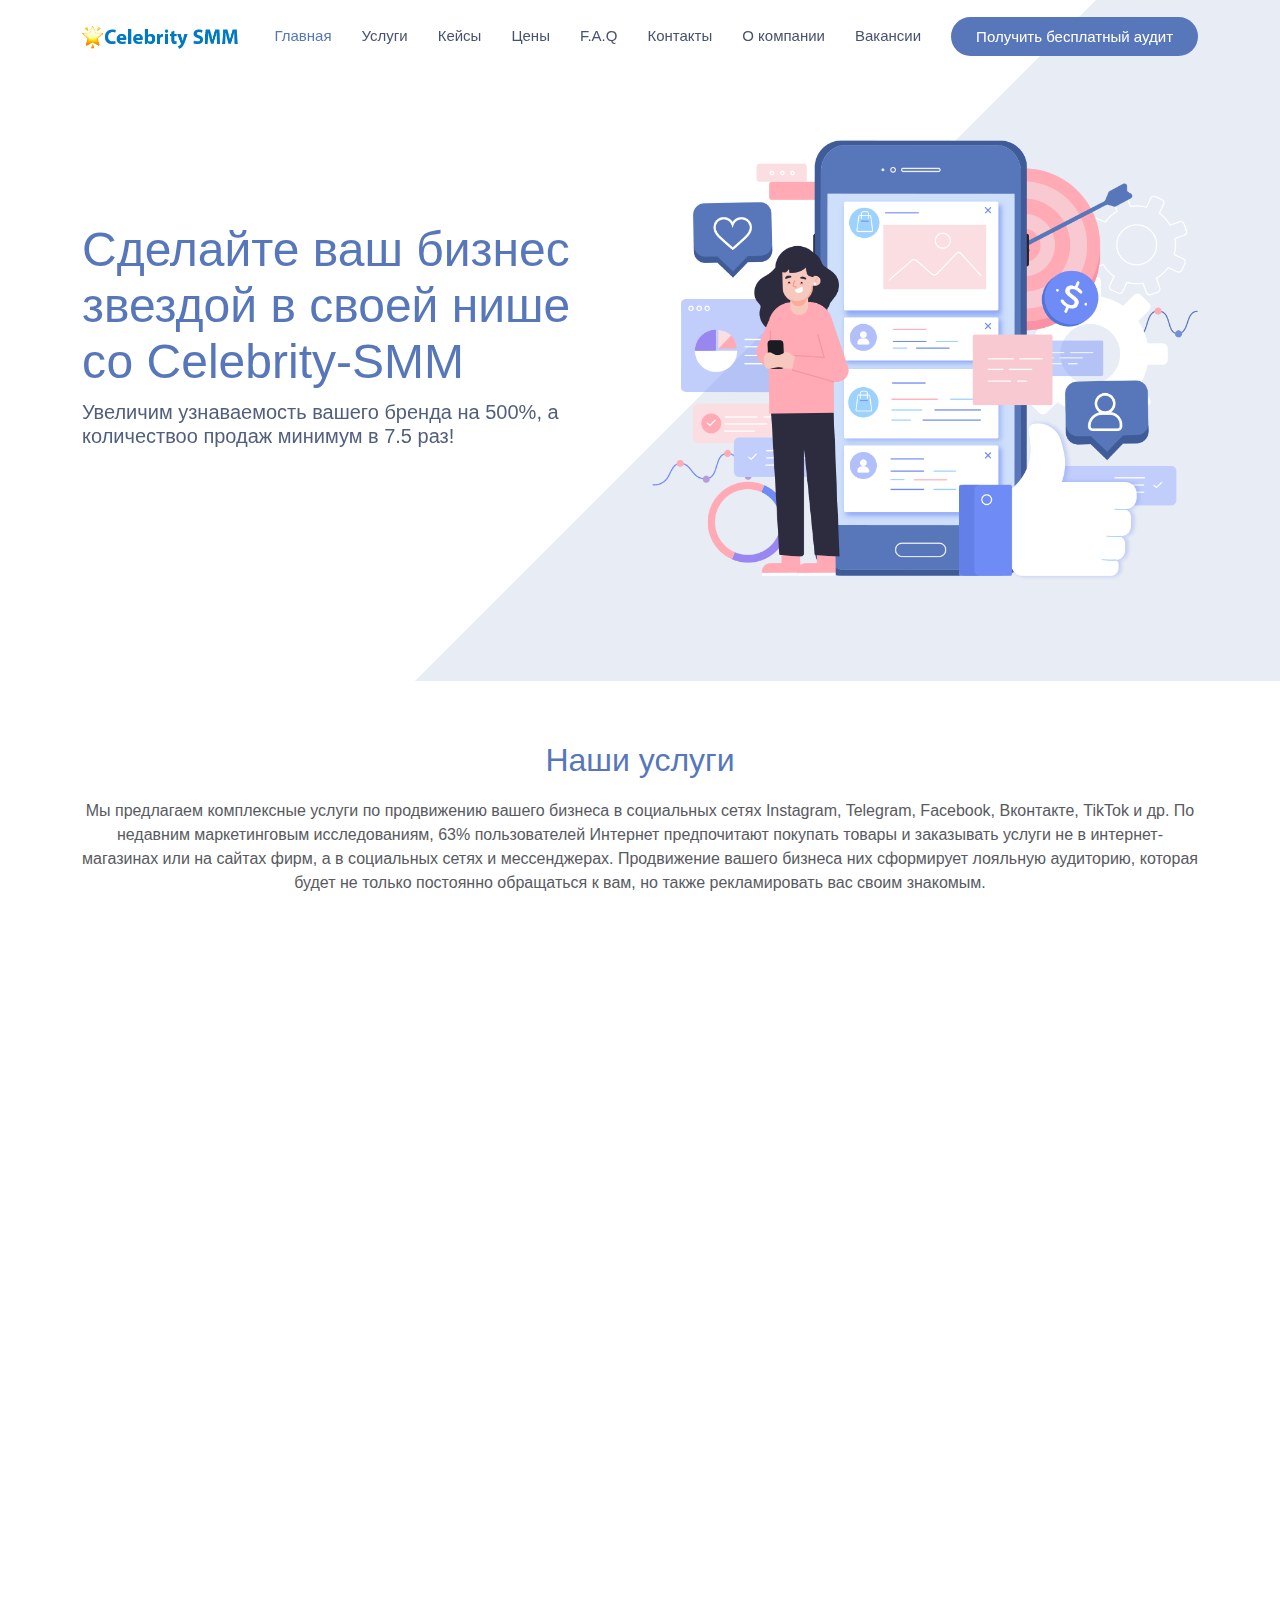
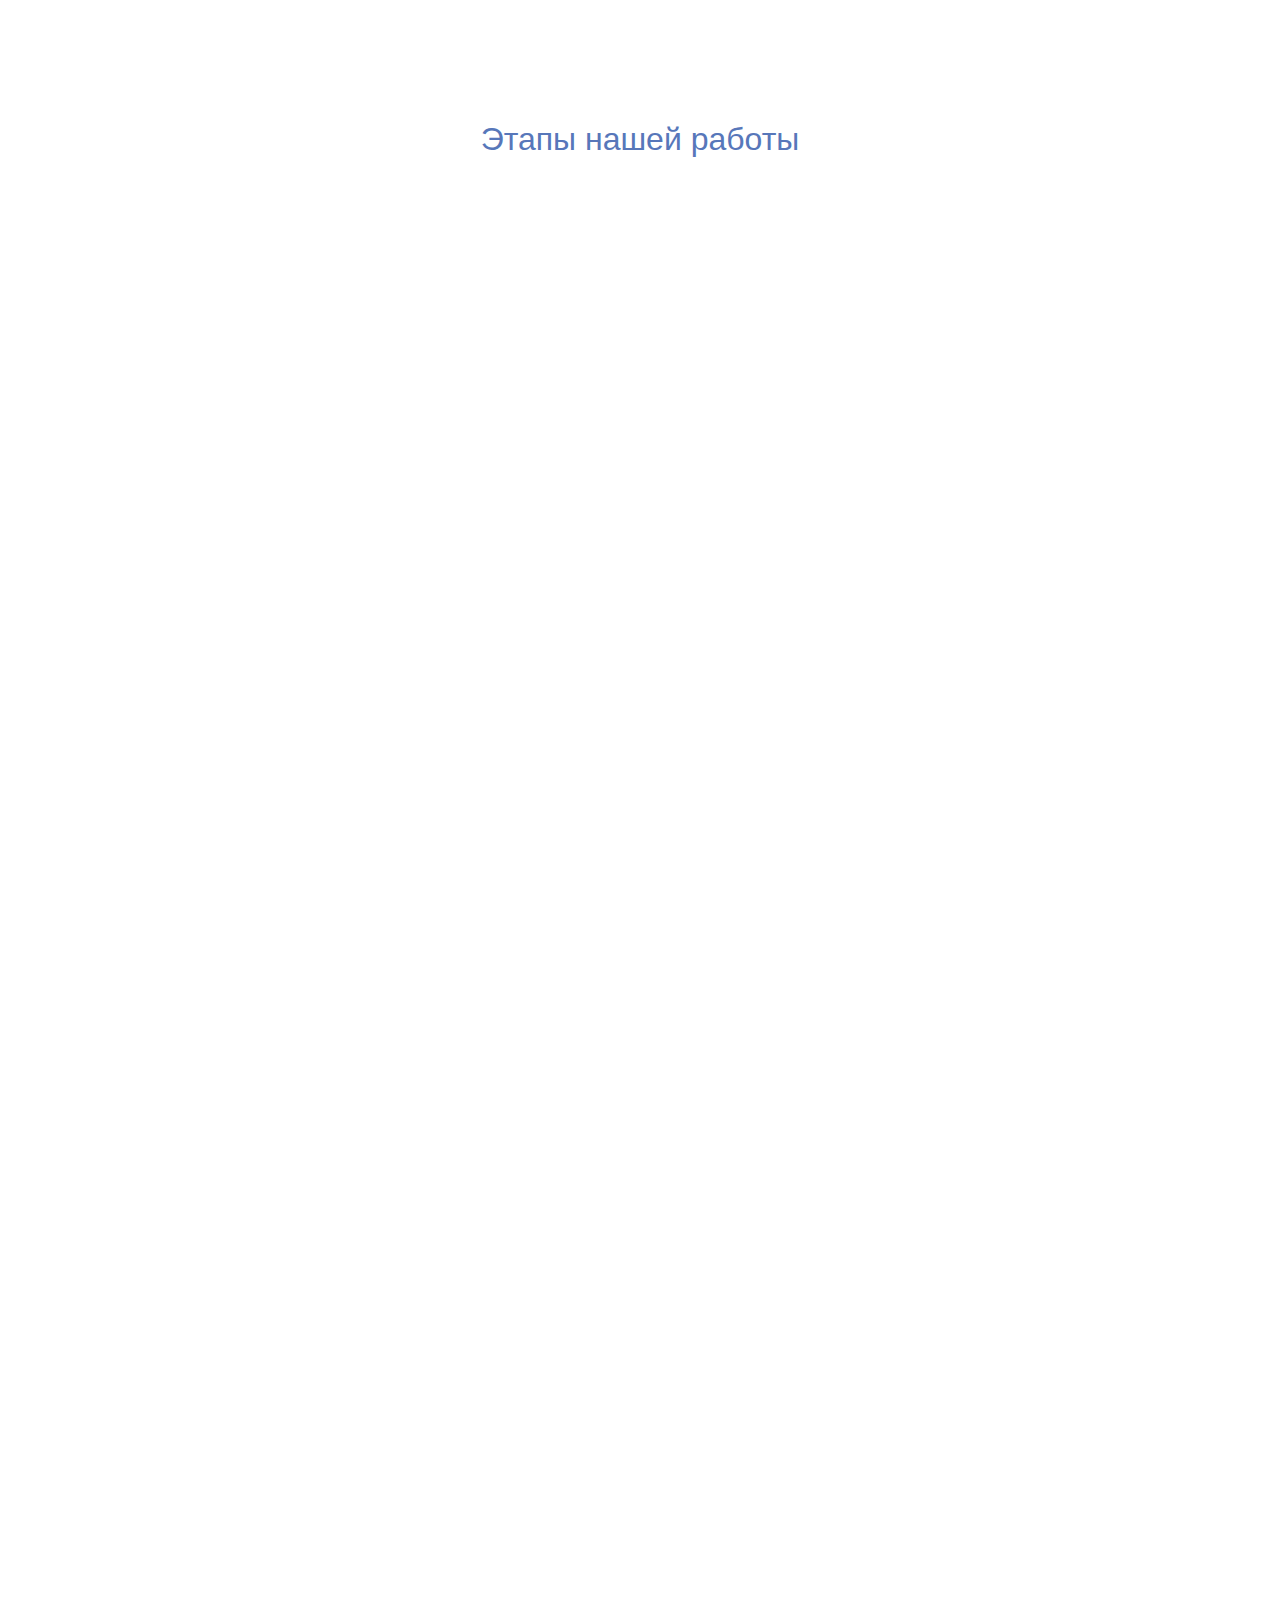
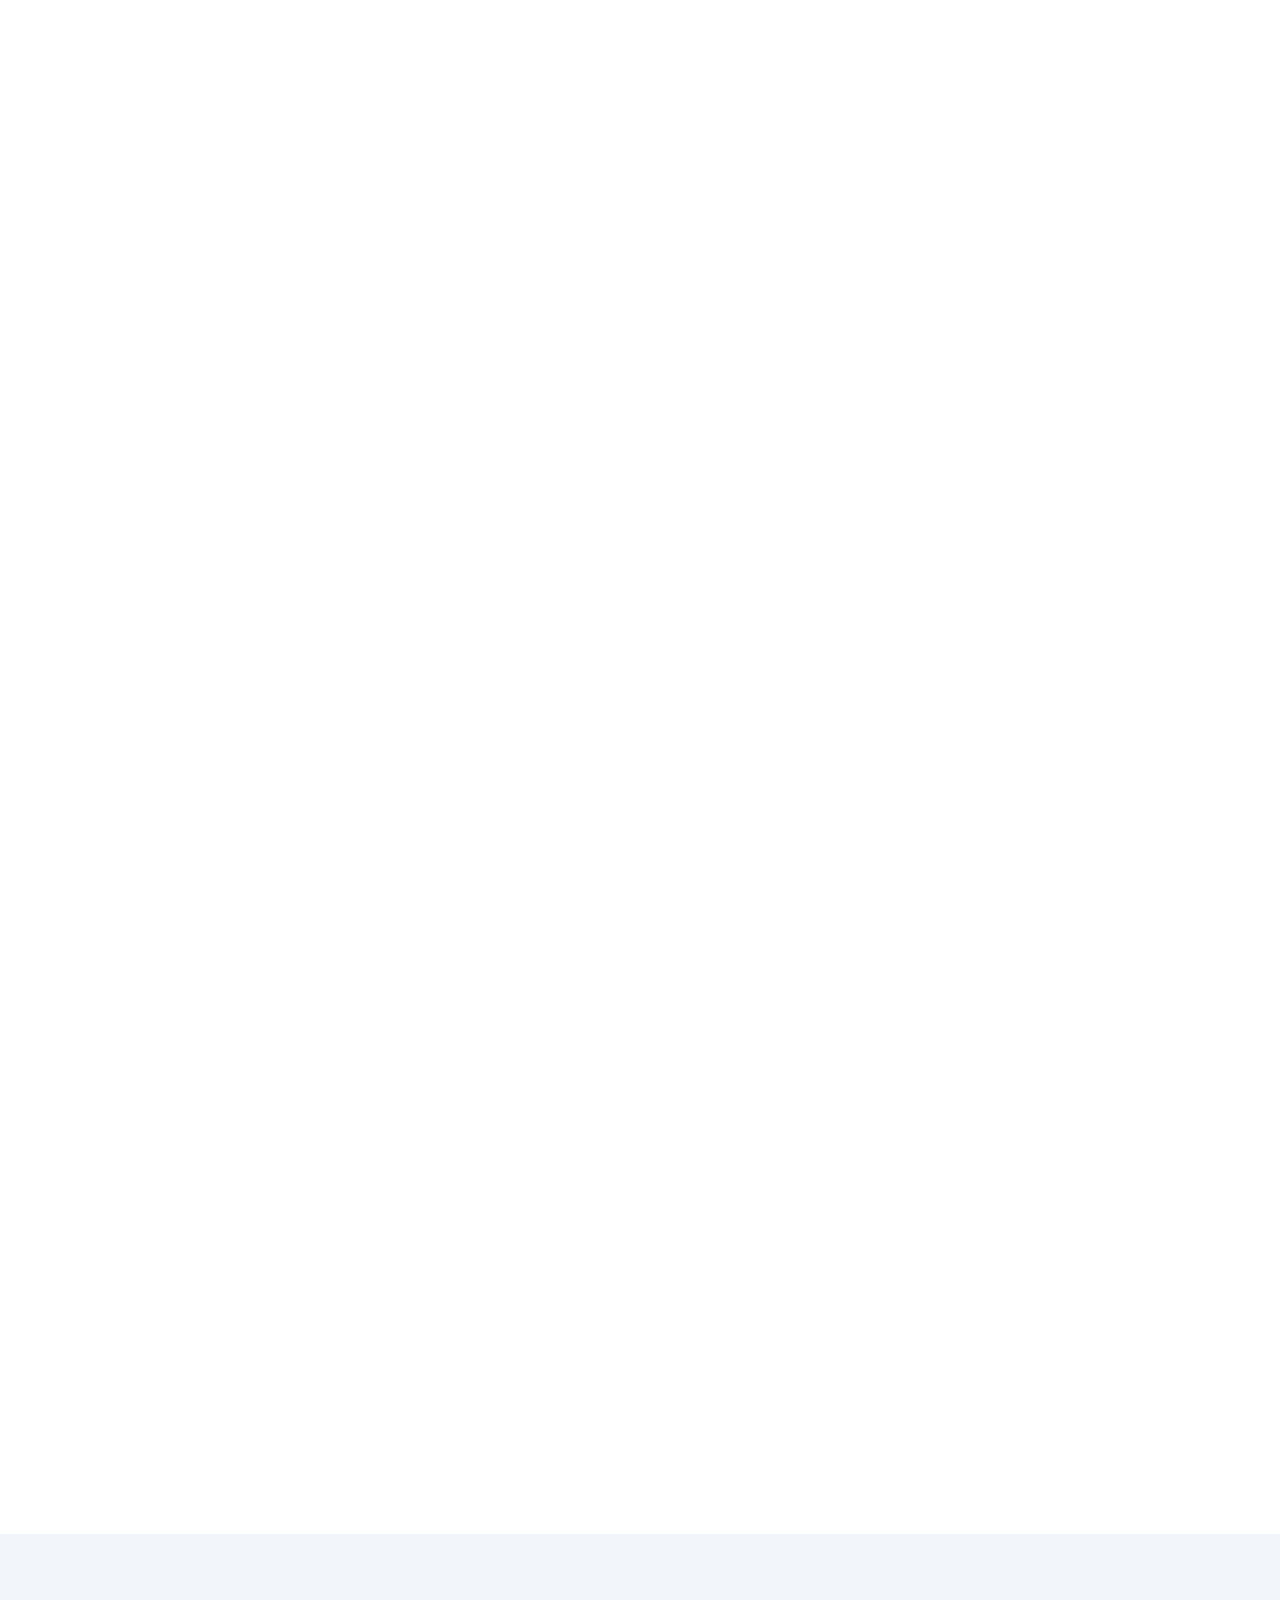
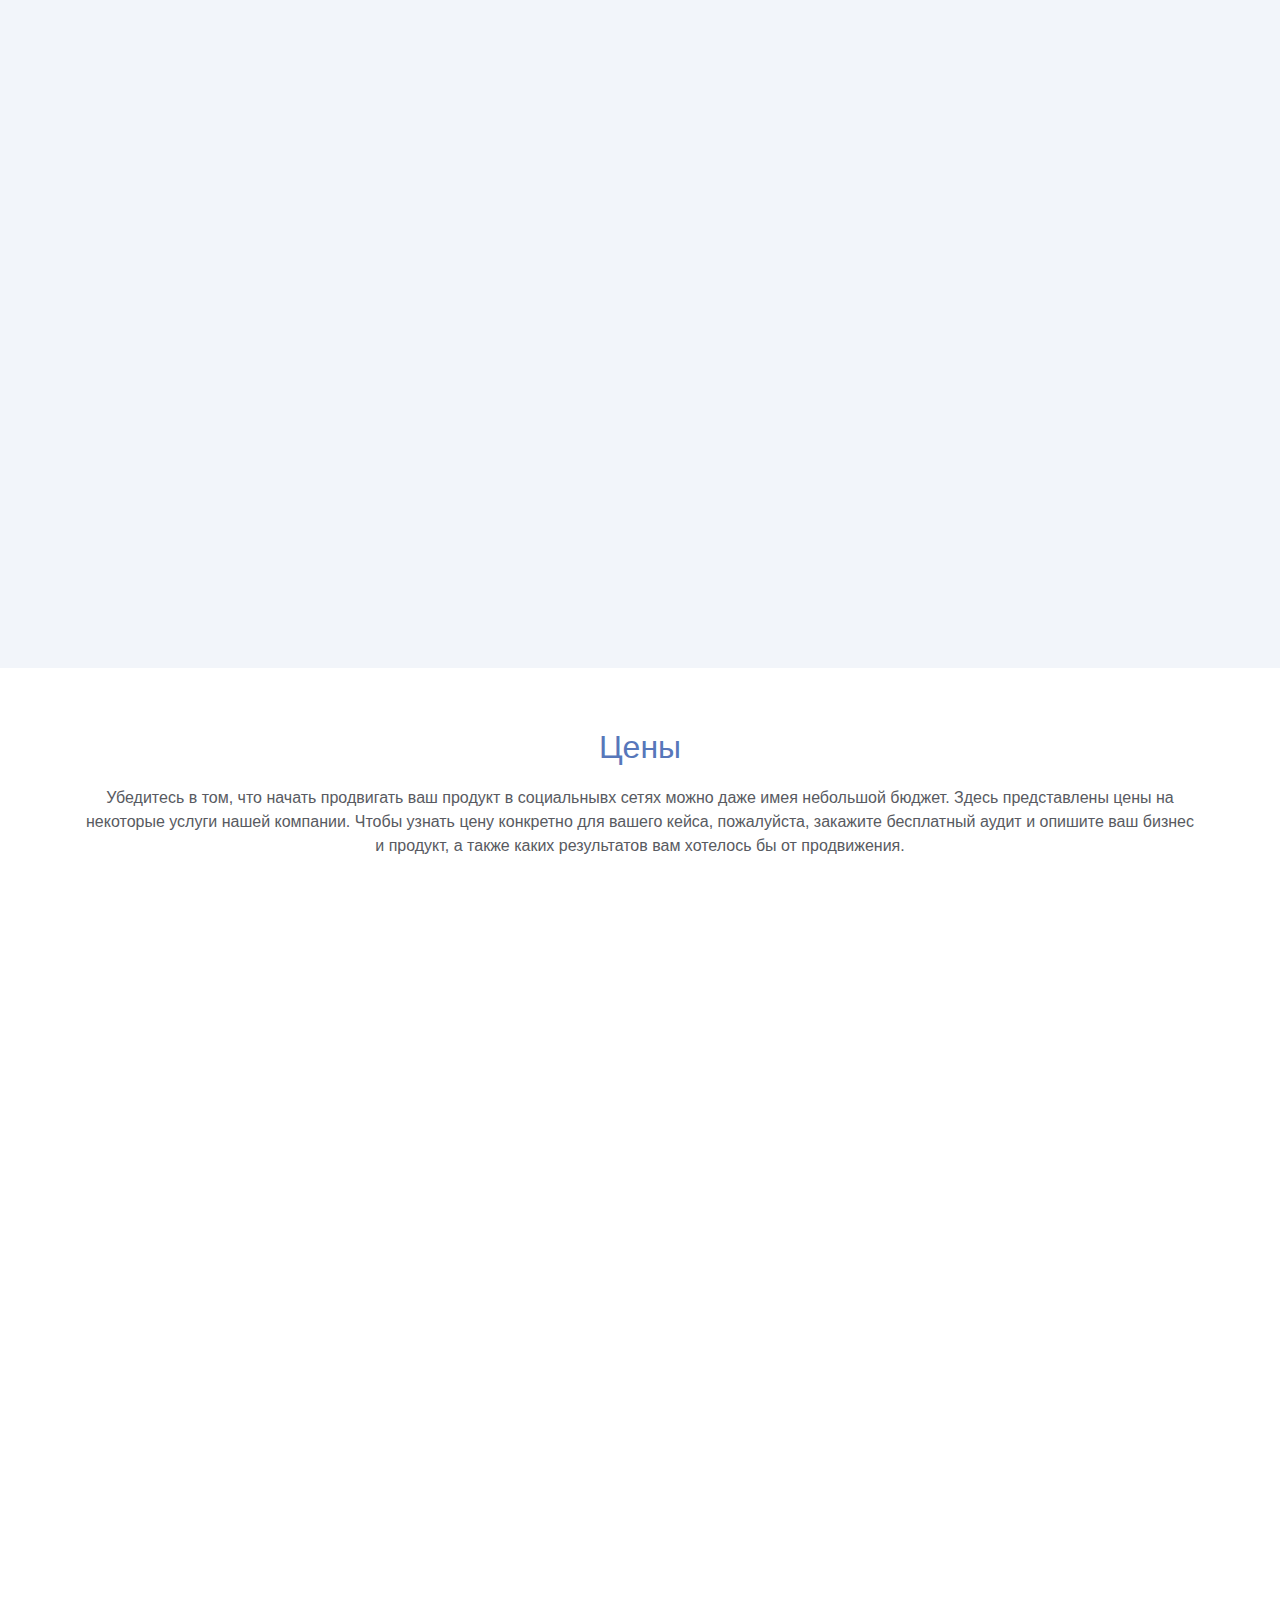
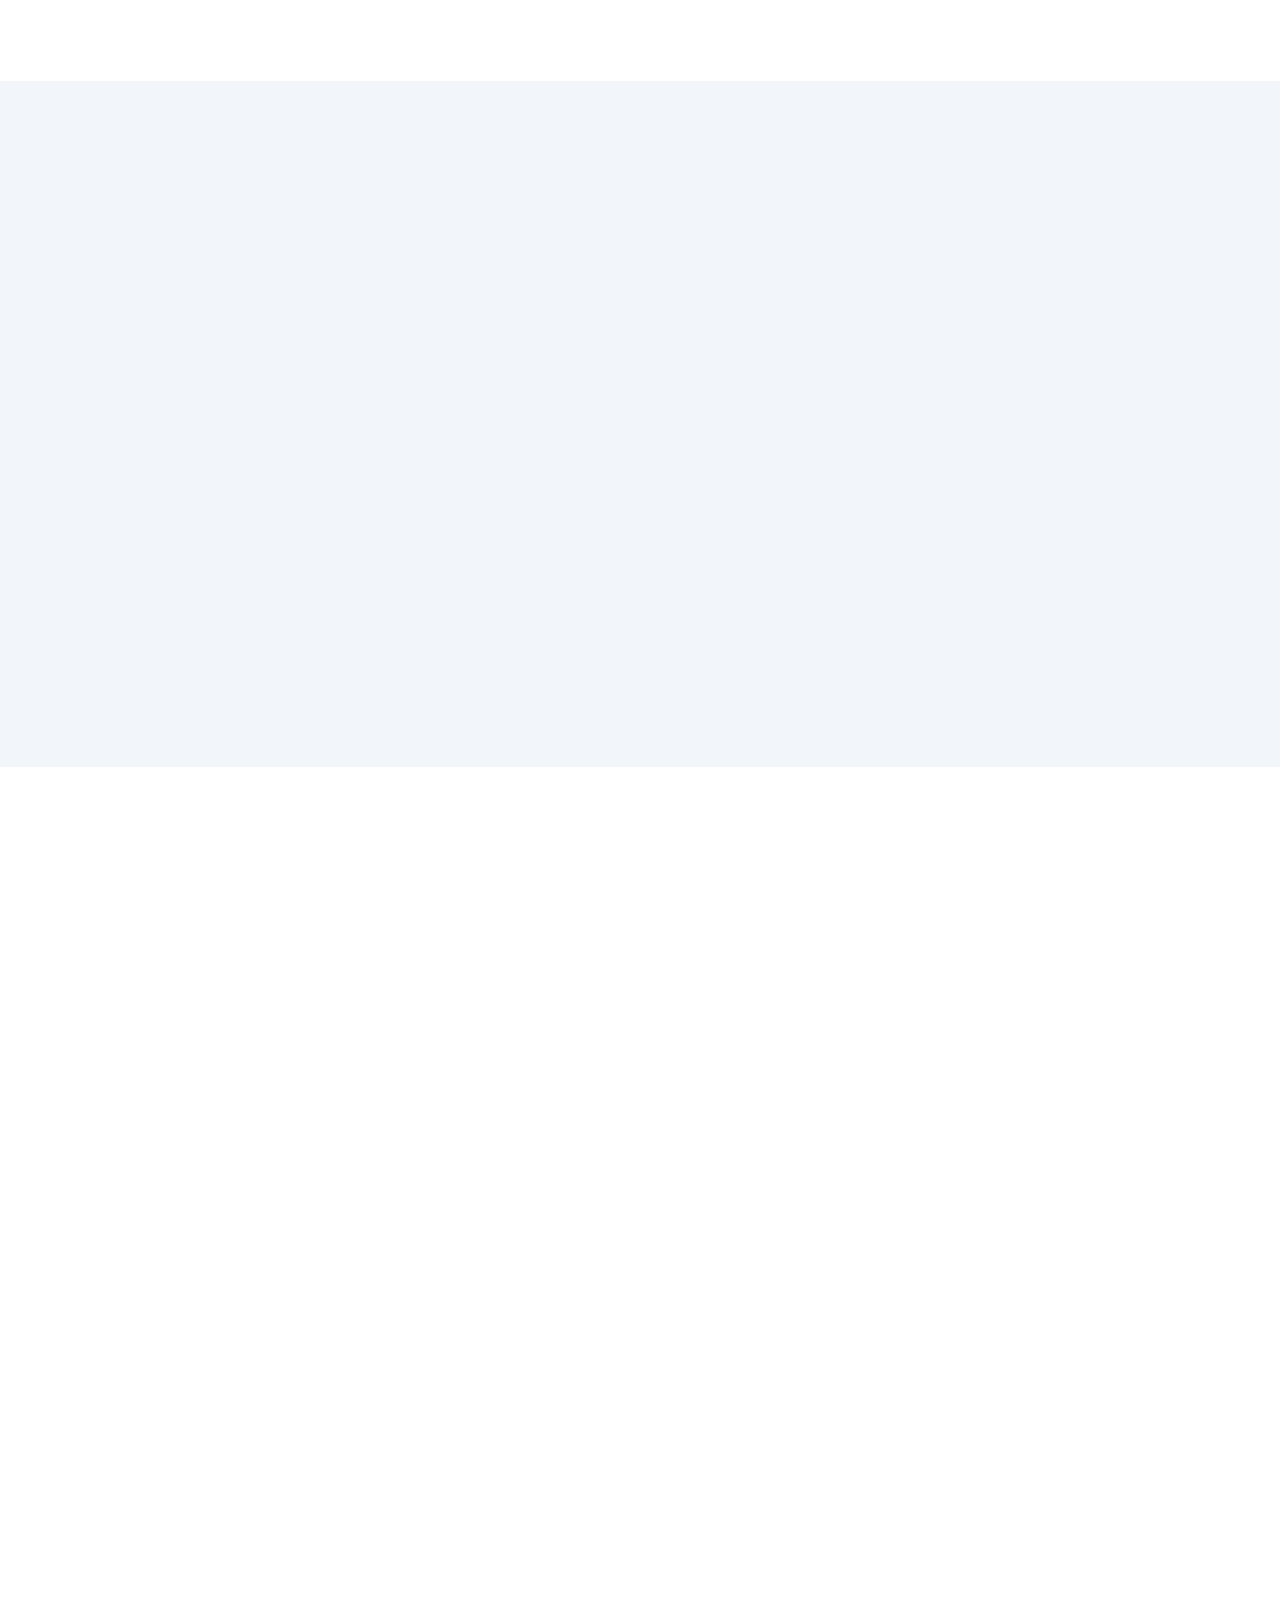
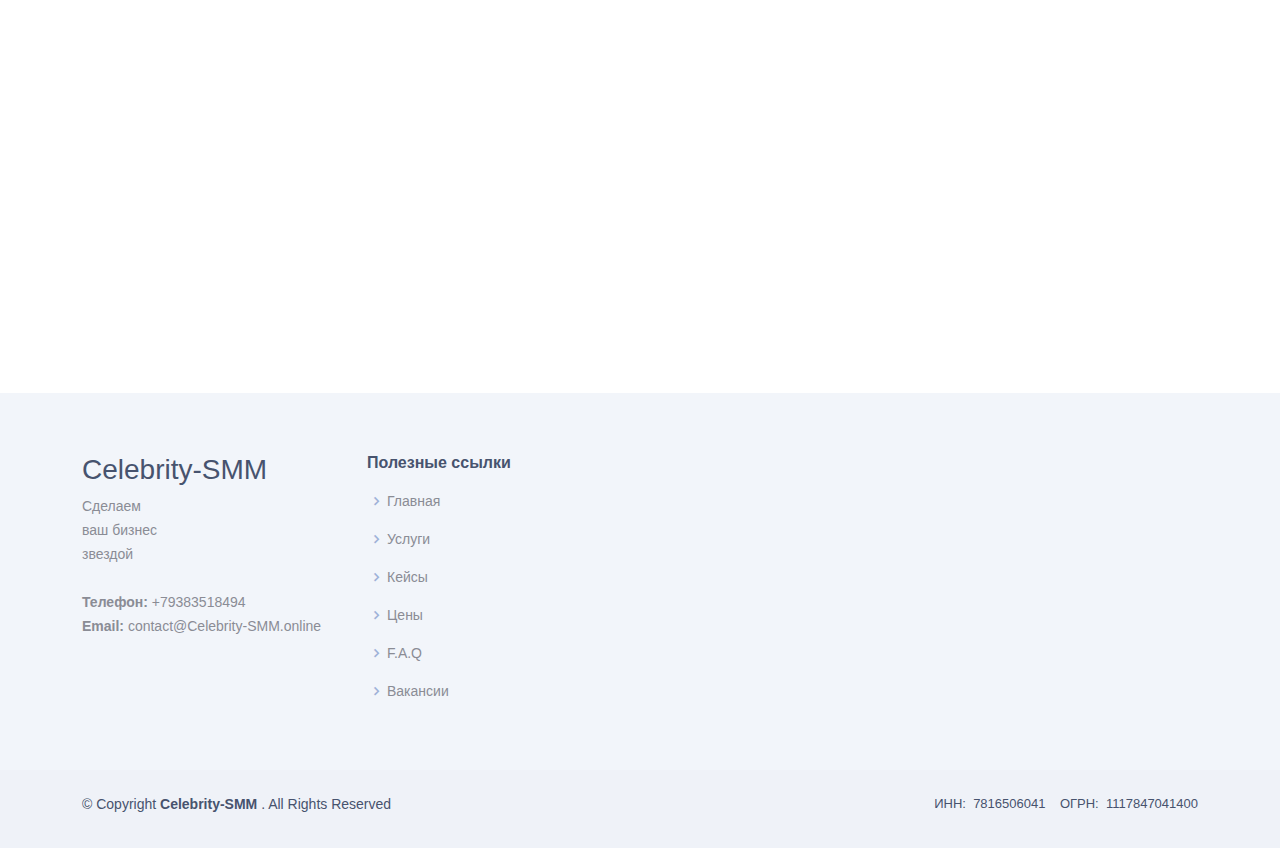
==== commit 7f5cab0f: "add" ====
--- a/index.html
+++ b/index.html
@@ -5,16 +5,20 @@
   <meta charset="utf-8">
   <meta content="width=device-width, initial-scale=1.0" name="viewport">
 
-  <title>Celebrity-SMM - продвижение вашего продукта в социальных сетях Instagram, Telegram, Facebook, Вконтакте, TikTok</title>
+  <title>Celebrity-SMM - продвижение вашего продукта в социальных сетях Instagram, Telegram, Facebook, Вконтакте, TikTok
+  </title>
   <meta content="" name="description">
   <meta content="" name="keywords">
 
   <!-- Favicons -->
   <link href="assets/img/favicon.png" rel="icon">
   <link href="assets/img/apple-touch-icon.png" rel="apple-touch-icon">
+  <script src="https://ajax.googleapis.com/ajax/libs/jquery/3.5.1/jquery.min.js"></script>
 
   <!-- Google Fonts -->
-  <link href="css?family=Open+Sans:300,300i,400,400i,600,600i,700,700i|Raleway:300,300i,400,400i,500,500i,600,600i,700,700i|Source+Sans+Pro:300,300i,400,400i,500,500i,600,600i,700,700i" rel="stylesheet">
+  <link
+    href="css?family=Open+Sans:300,300i,400,400i,600,600i,700,700i|Raleway:300,300i,400,400i,500,500i,600,600i,700,700i|Source+Sans+Pro:300,300i,400,400i,500,500i,600,600i,700,700i"
+    rel="stylesheet">
 
   <!-- Vendor CSS Files -->
   <link href="assets/vendor/aos/aos.css" rel="stylesheet">
@@ -85,14 +89,17 @@
 
     <div class="container">
       <div class="row">
-        <div class="col-lg-6 d-lg-flex flex-lg-column justify-content-center align-items-stretch pt-5 pt-lg-0 order-2 order-lg-1" data-aos="fade-up">
+        <div
+          class="col-lg-6 d-lg-flex flex-lg-column justify-content-center align-items-stretch pt-5 pt-lg-0 order-2 order-lg-1"
+          data-aos="fade-up">
           <div>
             <h1>Сделайте ваш бизнес звездой в своей нише со Celebrity-SMM </h1>
             <h2>Увеличим узнаваемость вашего бренда на 500%, а количествоо продаж минимум в 7.5 раз!</h2>
-            
-          </div>
-        </div>
-        <div class="col-lg-6 d-lg-flex flex-lg-column align-items-stretch order-1 order-lg-2 hero-img" data-aos="fade-up">
+
+          </div>
+        </div>
+        <div class="col-lg-6 d-lg-flex flex-lg-column align-items-stretch order-1 order-lg-2 hero-img"
+          data-aos="fade-up">
           <img src="assets/img/hero-img.png" class="img-fluid" alt="">
         </div>
       </div>
@@ -109,7 +116,11 @@
         <div class="section-title">
           <h2>Наши услуги</h2>
 
-           <p>Мы предлагаем комплексные услуги по продвижению вашего бизнеса в социальных сетях Instagram, Telegram, Facebook, Вконтакте, TikTok и др. По недавним маркетинговым исследованиям, 63% пользователей Интернет предпочитают покупать товары и заказывать услуги не в интернет-магазинах или на сайтах фирм, а в социальных сетях и мессенджерах. Продвижение вашего бизнеса них сформирует лояльную аудиторию, которая будет не только постоянно обращаться к вам, но также рекламировать вас своим знакомым.</p>
+          <p>Мы предлагаем комплексные услуги по продвижению вашего бизнеса в социальных сетях Instagram, Telegram,
+            Facebook, Вконтакте, TikTok и др. По недавним маркетинговым исследованиям, 63% пользователей Интернет
+            предпочитают покупать товары и заказывать услуги не в интернет-магазинах или на сайтах фирм, а в социальных
+            сетях и мессенджерах. Продвижение вашего бизнеса них сформирует лояльную аудиторию, которая будет не только
+            постоянно обращаться к вам, но также рекламировать вас своим знакомым.</p>
         </div>
 
         <div class="row no-gutters">
@@ -119,17 +130,20 @@
                 <div class="col-md-6 icon-box" data-aos="fade-up">
                   <i class="bx bx-receipt"></i>
                   <h4>Создадим и продвинем ваш канал в Телеграм</h4>
-                  <p>В телеграм много платёжеспособной и прогрессивной аудитории, которую довольно легко монетизировать</p>
+                  <p>В телеграм много платёжеспособной и прогрессивной аудитории, которую довольно легко монетизировать
+                  </p>
                 </div>
                 <div class="col-md-6 icon-box" data-aos="fade-up" data-aos-delay="100">
                   <i class="bx bx-cube-alt"></i>
                   <h4>Создадим привлекательную упаковку вашего продукта</h4>
-                  <p>Имидж - это всё, когда дело касается продаж. Представим ваш продукт в выгодном свете, у покупателей просто не будет шанса пройти мимо</p>
+                  <p>Имидж - это всё, когда дело касается продаж. Представим ваш продукт в выгодном свете, у покупателей
+                    просто не будет шанса пройти мимо</p>
                 </div>
                 <div class="col-md-6 icon-box" data-aos="fade-up" data-aos-delay="200">
                   <i class="bx bx-images"></i>
                   <h4>Продвинем ваш продукт в Instagram</h4>
-                  <p>Продажи через Инстаграм давно не новость, многие успешные предприниматели ведут бизнес именно в этой социальной сети</p>
+                  <p>Продажи через Инстаграм давно не новость, многие успешные предприниматели ведут бизнес именно в
+                    этой социальной сети</p>
                 </div>
                 <div class="col-md-6 icon-box" data-aos="fade-up" data-aos-delay="300">
                   <i class="bx bx-shield"></i>
@@ -139,17 +153,20 @@
                 <div class="col-md-6 icon-box" data-aos="fade-up" data-aos-delay="400">
                   <i class="bx bx-atom"></i>
                   <h4>Ваш продукт во всех социальных сетях сразу</h4>
-                  <p>Осуществим комплексное продвижение вашего продукта в TikTok, Instagram, Telegram, Facebook, Вконтакте и др.</p>
+                  <p>Осуществим комплексное продвижение вашего продукта в TikTok, Instagram, Telegram, Facebook,
+                    Вконтакте и др.</p>
                 </div>
                 <div class="col-md-6 icon-box" data-aos="fade-up" data-aos-delay="500">
                   <i class="bx bx-id-card"></i>
                   <h4>Создадим профиль вашего бизнеса в сети</h4>
-                  <p>Визитная карточка вашего бизнеса на Яндекс.Бизнес, официальная страница в Facebook и Вконтакте увеличат доверие потенциальных покупателей</p>
+                  <p>Визитная карточка вашего бизнеса на Яндекс.Бизнес, официальная страница в Facebook и Вконтакте
+                    увеличат доверие потенциальных покупателей</p>
                 </div>
               </div>
             </div>
           </div>
-          <div class="image col-xl-5 d-flex align-items-stretch justify-content-center order-1 order-lg-2" data-aos="fade-left" data-aos-delay="100">
+          <div class="image col-xl-5 d-flex align-items-stretch justify-content-center order-1 order-lg-2"
+            data-aos="fade-left" data-aos-delay="100">
             <img src="assets/img/features.svg" class="img-fluid" alt="">
           </div>
         </div>
@@ -157,9 +174,9 @@
       </div>
     </section><!-- End App Features Section -->
 
-<div class="section-title">
-          <h2 class="work_steps">Этапы нашей работы</h2>
-</div>
+    <div class="section-title">
+      <h2 class="work_steps">Этапы нашей работы</h2>
+    </div>
 
     <!-- ======= Details Section ======= -->
     <section id="details" class="details">
@@ -177,12 +194,15 @@
             </p>
             <ul>
               <li><i class="bi bi-check"></i> Проведём анализ вашего продукта и ниши</li>
-              <li><i class="bi bi-check"></i> Проанализируем то, как ваш бизнес представлен в социальных сетях на данный момент</li>
+              <li><i class="bi bi-check"></i> Проанализируем то, как ваш бизнес представлен в социальных сетях на данный
+                момент</li>
               <li><i class="bi bi-check"></i> Проведём анализ ваших конкурентов</li>
-              <li><i class="bi bi-check"></i> Проведём аудит и составим рекламный бюджет, а также порекомендуем оптимальный пакет услуг</li>
+              <li><i class="bi bi-check"></i> Проведём аудит и составим рекламный бюджет, а также порекомендуем
+                оптимальный пакет услуг</li>
             </ul>
             <p>
-              Данные действия помогут понять сильные и слабые стороны вашего продукта и бизнеса, а также избежать лишних расходов на рекламу.
+              Данные действия помогут понять сильные и слабые стороны вашего продукта и бизнеса, а также избежать лишних
+              расходов на рекламу.
             </p>
           </div>
         </div>
@@ -194,13 +214,17 @@
           <div class="col-md-8 pt-5 order-2 order-md-1" data-aos="fade-up">
             <h3>Создание профилей вашего бизнеса и продукта в социальных сетях</h3>
             <p class="fst-italic">
-              Создадим профили в выбранных на первом этапе социальных сетях с учётом предпочтений вашей целевой аудитории.
+              Создадим профили в выбранных на первом этапе социальных сетях с учётом предпочтений вашей целевой
+              аудитории.
             </p>
             <p>
-              Сделаем так, чтобы ваши профили выделялись среди конкурентов, даже если конкурентов много. Пользователи, заинтересованные в вашем продукте, обязательно вас заметят.
+              Сделаем так, чтобы ваши профили выделялись среди конкурентов, даже если конкурентов много. Пользователи,
+              заинтересованные в вашем продукте, обязательно вас заметят.
             </p>
             <p>
-              Подадим ваш продукт в выгодном свете, обратим внимание аудитории на его сильные стороны, покажем с необычной стороны, которая обязательно запомнится. У потенциального покупателя просто не будет шансов пройти мимо.
+              Подадим ваш продукт в выгодном свете, обратим внимание аудитории на его сильные стороны, покажем с
+              необычной стороны, которая обязательно запомнится. У потенциального покупателя просто не будет шансов
+              пройти мимо.
             </p>
           </div>
         </div>
@@ -211,17 +235,23 @@
           </div>
           <div class="col-md-8 pt-5" data-aos="fade-up">
             <h3>Регулярное размещение нового интересного контента в ваших профилях</h3>
-            <p>На постоянной основе будем размещать вирусный контент о вашем продукте, а также публиковать информацию о новых продуктах, чтобы покупатели всегда о вас помнили.</p>
+            <p>На постоянной основе будем размещать вирусный контент о вашем продукте, а также публиковать информацию о
+              новых продуктах, чтобы покупатели всегда о вас помнили.</p>
             <ul>
-              <li><i class="bi bi-check"></i> Создадим стикеры и мемы на тему вашего продукта, которыми пользователям захочется поделиться и таким образом прорекламировать вас</li>
-              <li><i class="bi bi-check"></i> Будем публиковать интересные факты о вашем продукте или нише, которые привлекут дополнительное внимание</li>
+              <li><i class="bi bi-check"></i> Создадим стикеры и мемы на тему вашего продукта, которыми пользователям
+                захочется поделиться и таким образом прорекламировать вас</li>
+              <li><i class="bi bi-check"></i> Будем публиковать интересные факты о вашем продукте или нише, которые
+                привлекут дополнительное внимание</li>
               <li><i class="bi bi-check"></i> Будем напоминать об акциях и скидках в ненавязчивой форме</li>
             </ul>
             <p>
-              Очень важно размещать нестандартный запоминающийся или смешной контент, которым затем ваша целевая аудитория сама захочет поделиться со знакомыми. Таким образом, контент станет вирусным и о вас узнает большое количество людей.
+              Очень важно размещать нестандартный запоминающийся или смешной контент, которым затем ваша целевая
+              аудитория сама захочет поделиться со знакомыми. Таким образом, контент станет вирусным и о вас узнает
+              большое количество людей.
             </p>
             <p>
-              Также важно иногда проводить интересные розыгрыши и акции, чтобы потенциальные покупатели стремились попробовать ваш продукт.
+              Также важно иногда проводить интересные розыгрыши и акции, чтобы потенциальные покупатели стремились
+              попробовать ваш продукт.
             </p>
           </div>
         </div>
@@ -233,16 +263,20 @@
           <div class="col-md-8 pt-5 order-2 order-md-1" data-aos="fade-up">
             <h3>Проведём комплексную рекламную кампанию</h3>
             <p class="fst-italic">
-              Создания профилей и размещения контента не достаточно для того, чтобы привлечь широкую аудиторию. Также необходимо проводить рекламные кампании.
+              Создания профилей и размещения контента не достаточно для того, чтобы привлечь широкую аудиторию. Также
+              необходимо проводить рекламные кампании.
             </p>
             <p>
-              Маркетологи из Celebrity-SMM  не только сэкономят ваш рекламный бюджет и не потратят его зря, но также выведут вас в большой плюс за счёт продаж вашего продукта.
+              Маркетологи из Celebrity-SMM не только сэкономят ваш рекламный бюджет и не потратят его зря, но также
+              выведут вас в большой плюс за счёт продаж вашего продукта.
             </p>
             <ul>
               <li><i class="bi bi-check"></i> Используем источники бесплатной рекламы</li>
-              <li><i class="bi bi-check"></i> Купим рекламу у блогеров, подписчики которых являются вашей целевой аудиторией</li>
+              <li><i class="bi bi-check"></i> Купим рекламу у блогеров, подписчики которых являются вашей целевой
+                аудиторией</li>
               <li><i class="bi bi-check"></i> Проведём рекламную кампанию через таргет</li>
-<li><i class="bi bi-check"></i> Проанализируем результаты и оставим только эффективные источники рекламы, чтобы не тратить зря ваш рекламный бюджет</li>
+              <li><i class="bi bi-check"></i> Проанализируем результаты и оставим только эффективные источники рекламы,
+                чтобы не тратить зря ваш рекламный бюджет</li>
             </ul>
           </div>
         </div>
@@ -256,7 +290,8 @@
 
         <div class="section-title">
           <h2>Кейсы</h2>
-          <p>Вы можете ознакомиться с некоторыми результатами нашей работы. На данных скринщотах вы видите профили в социальных сетях или каналы наших клиентов в Телеграм, которые мы создавали и продвигали с нуля.</p>
+          <p>Вы можете ознакомиться с некоторыми результатами нашей работы. На данных скринщотах вы видите профили в
+            социальных сетях или каналы наших клиентов в Телеграм, которые мы создавали и продвигали с нуля.</p>
         </div>
 
       </div>
@@ -264,16 +299,34 @@
       <div class="container-fluid" data-aos="fade-up">
         <div class="gallery-slider swiper">
           <div class="swiper-wrapper">
-            <div class="swiper-slide"><a href="assets/img/gallery/gallery-1.png" class="gallery-lightbox" data-gall="gallery-carousel"><img src="assets/img/gallery/gallery-1.png" class="img-fluid" alt=""></a></div>
-            <div class="swiper-slide"><a href="assets/img/gallery/gallery-2.png" class="gallery-lightbox" data-gall="gallery-carousel"><img src="assets/img/gallery/gallery-2.png" class="img-fluid" alt=""></a></div>
-            <div class="swiper-slide"><a href="assets/img/gallery/gallery-3.png" class="gallery-lightbox" data-gall="gallery-carousel"><img src="assets/img/gallery/gallery-3.png" class="img-fluid" alt=""></a></div>
-            <div class="swiper-slide"><a href="assets/img/gallery/gallery-4.png" class="gallery-lightbox" data-gall="gallery-carousel"><img src="assets/img/gallery/gallery-4.png" class="img-fluid" alt=""></a></div>
-            <div class="swiper-slide"><a href="assets/img/gallery/gallery-5.png" class="gallery-lightbox" data-gall="gallery-carousel"><img src="assets/img/gallery/gallery-5.png" class="img-fluid" alt=""></a></div>
-            <div class="swiper-slide"><a href="assets/img/gallery/gallery-6.png" class="gallery-lightbox" data-gall="gallery-carousel"><img src="assets/img/gallery/gallery-6.png" class="img-fluid" alt=""></a></div>
-            <div class="swiper-slide"><a href="assets/img/gallery/gallery-7.png" class="gallery-lightbox" data-gall="gallery-carousel"><img src="assets/img/gallery/gallery-7.png" class="img-fluid" alt=""></a></div>
-            <div class="swiper-slide"><a href="assets/img/gallery/gallery-8.png" class="gallery-lightbox" data-gall="gallery-carousel"><img src="assets/img/gallery/gallery-8.png" class="img-fluid" alt=""></a></div>
-            <div class="swiper-slide"><a href="assets/img/gallery/gallery-9.png" class="gallery-lightbox" data-gall="gallery-carousel"><img src="assets/img/gallery/gallery-9.png" class="img-fluid" alt=""></a></div>
-            
+            <div class="swiper-slide"><a href="assets/img/gallery/gallery-1.png" class="gallery-lightbox"
+                data-gall="gallery-carousel"><img src="assets/img/gallery/gallery-1.png" class="img-fluid" alt=""></a>
+            </div>
+            <div class="swiper-slide"><a href="assets/img/gallery/gallery-2.png" class="gallery-lightbox"
+                data-gall="gallery-carousel"><img src="assets/img/gallery/gallery-2.png" class="img-fluid" alt=""></a>
+            </div>
+            <div class="swiper-slide"><a href="assets/img/gallery/gallery-3.png" class="gallery-lightbox"
+                data-gall="gallery-carousel"><img src="assets/img/gallery/gallery-3.png" class="img-fluid" alt=""></a>
+            </div>
+            <div class="swiper-slide"><a href="assets/img/gallery/gallery-4.png" class="gallery-lightbox"
+                data-gall="gallery-carousel"><img src="assets/img/gallery/gallery-4.png" class="img-fluid" alt=""></a>
+            </div>
+            <div class="swiper-slide"><a href="assets/img/gallery/gallery-5.png" class="gallery-lightbox"
+                data-gall="gallery-carousel"><img src="assets/img/gallery/gallery-5.png" class="img-fluid" alt=""></a>
+            </div>
+            <div class="swiper-slide"><a href="assets/img/gallery/gallery-6.png" class="gallery-lightbox"
+                data-gall="gallery-carousel"><img src="assets/img/gallery/gallery-6.png" class="img-fluid" alt=""></a>
+            </div>
+            <div class="swiper-slide"><a href="assets/img/gallery/gallery-7.png" class="gallery-lightbox"
+                data-gall="gallery-carousel"><img src="assets/img/gallery/gallery-7.png" class="img-fluid" alt=""></a>
+            </div>
+            <div class="swiper-slide"><a href="assets/img/gallery/gallery-8.png" class="gallery-lightbox"
+                data-gall="gallery-carousel"><img src="assets/img/gallery/gallery-8.png" class="img-fluid" alt=""></a>
+            </div>
+            <div class="swiper-slide"><a href="assets/img/gallery/gallery-9.png" class="gallery-lightbox"
+                data-gall="gallery-carousel"><img src="assets/img/gallery/gallery-9.png" class="img-fluid" alt=""></a>
+            </div>
+
           </div>
           <div class="swiper-pagination"></div>
         </div>
@@ -287,7 +340,9 @@
 
         <div class="section-title">
           <h2>Отзывы</h2>
-          <p>За более 5 лет существования компании у нас сформировалась база постоянных клиентов, довольных нашим сервисом. В сумме мы помогли более 7000 клиентом продвинуть их бизнес в социальныз сетях. Здесь вы можете ознакомиться с отзывами некоторых из них.</p>
+          <p>За более 5 лет существования компании у нас сформировалась база постоянных клиентов, довольных нашим
+            сервисом. В сумме мы помогли более 7000 клиентом продвинуть их бизнес в социальныз сетях. Здесь вы можете
+            ознакомиться с отзывами некоторых из них.</p>
         </div>
 
         <div class="testimonials-slider swiper" data-aos="fade-up" data-aos-delay="100">
@@ -300,7 +355,8 @@
                 <h4>Основатель компании "Старт"</h4>
                 <p>
                   <i class="bx bxs-quote-alt-left quote-icon-left"></i>
-                  До работы со Celebrity-SMM  считал, что продвинуть B2B услуги в интернете очень сложно, но оказалось, что это не так. Сейчас имею стабильный поток клиентов из социальных сетей.
+                  До работы со Celebrity-SMM считал, что продвинуть B2B услуги в интернете очень сложно, но оказалось,
+                  что это не так. Сейчас имею стабильный поток клиентов из социальных сетей.
                   <i class="bx bxs-quote-alt-right quote-icon-right"></i>
                 </p>
               </div>
@@ -313,7 +369,8 @@
                 <h4>Предприниматель, компания "Розовая мечта"</h4>
                 <p>
                   <i class="bx bxs-quote-alt-left quote-icon-left"></i>
-                  За год работы со Celebrity-SMM  удалось увеличить количество заказов цветов из социальных сетей, в частности из Инстаграм, в 8 раз! Продолжаем работать.
+                  За год работы со Celebrity-SMM удалось увеличить количество заказов цветов из социальных сетей, в
+                  частности из Инстаграм, в 8 раз! Продолжаем работать.
                   <i class="bx bxs-quote-alt-right quote-icon-right"></i>
                 </p>
               </div>
@@ -326,7 +383,8 @@
                 <h4>Менеджер по закупкам</h4>
                 <p>
                   <i class="bx bxs-quote-alt-left quote-icon-left"></i>
-                  После создания имиджа компании в социальных сетях нам удаётся привлекать лучших поставщиков и на более выгодных условиях.
+                  После создания имиджа компании в социальных сетях нам удаётся привлекать лучших поставщиков и на более
+                  выгодных условиях.
                   <i class="bx bxs-quote-alt-right quote-icon-right"></i>
                 </p>
               </div>
@@ -339,7 +397,8 @@
                 <h4>Предприниматель, компания "Кофе Брейк"</h4>
                 <p>
                   <i class="bx bxs-quote-alt-left quote-icon-left"></i>
-                  Сейчас не так уж просто выдержать конкуренцию с другими кофейнями, но привлечение клиентов из социальных сетей очень помогло, скоро открываем вторую кофейню нашей сети.
+                  Сейчас не так уж просто выдержать конкуренцию с другими кофейнями, но привлечение клиентов из
+                  социальных сетей очень помогло, скоро открываем вторую кофейню нашей сети.
                   <i class="bx bxs-quote-alt-right quote-icon-right"></i>
                 </p>
               </div>
@@ -352,7 +411,10 @@
                 <h4>Предприниматель, компания "Саратовский лес"</h4>
                 <p>
                   <i class="bx bxs-quote-alt-left quote-icon-left"></i>
-                  Дела шли хорошо, но со временем мы упёрлись в потолок - всё-таки в регионах ограниченное количество клиентов и после какого-то момента ты просто не можешь больше расти. Приняли решение создать профиль компании в социальных сетях и искать клиентов в них. Celebrity-SMM  очень помогли, теперь спрос на нашу продукцию превышает предложение.
+                  Дела шли хорошо, но со временем мы упёрлись в потолок - всё-таки в регионах ограниченное количество
+                  клиентов и после какого-то момента ты просто не можешь больше расти. Приняли решение создать профиль
+                  компании в социальных сетях и искать клиентов в них. Celebrity-SMM очень помогли, теперь спрос на нашу
+                  продукцию превышает предложение.
                   <i class="bx bxs-quote-alt-right quote-icon-right"></i>
                 </p>
               </div>
@@ -371,7 +433,10 @@
 
         <div class="section-title">
           <h2>Цены</h2>
-          <p>Убедитесь в том, что начать продвигать ваш продукт в социальнывх сетях можно даже имея небольшой бюджет. Здесь представлены цены на некоторые услуги нашей компании. Чтобы узнать цену конкретно для вашего кейса, пожалуйста, закажите бесплатный аудит и опишите ваш бизнес и продукт, а также каких результатов вам хотелось бы от продвижения.</p>
+          <p>Убедитесь в том, что начать продвигать ваш продукт в социальнывх сетях можно даже имея небольшой бюджет.
+            Здесь представлены цены на некоторые услуги нашей компании. Чтобы узнать цену конкретно для вашего кейса,
+            пожалуйста, закажите бесплатный аудит и опишите ваш бизнес и продукт, а также каких результатов вам хотелось
+            бы от продвижения.</p>
         </div>
 
         <div class="row no-gutters">
@@ -383,9 +448,9 @@
               <li><i class="bx bx-check"></i> Анализ вашего бизнеса и продукта</li>
               <li><i class="bx bx-check"></i> Анализ ваших конкурентов</li>
               <li><i class="bx bx-check"></i> Анализ вашей целевой аудитории</li>
-	<li><i class="bx bx-check"></i> Составление оптимального рекламного бюджета</li>
-	<li><i class="bx bx-check"></i> Оценка стоимости наших услуг</li>
-              
+              <li><i class="bx bx-check"></i> Составление оптимального рекламного бюджета</li>
+              <li><i class="bx bx-check"></i> Оценка стоимости наших услуг</li>
+
             </ul>
             <a href="index.html#contact" class="get-started-btn">Заказать</a>
           </div>
@@ -396,10 +461,11 @@
             <ul>
               <li><i class="bx bx-check"></i> Расскажем, как сделать привлекательные фото продукта</li>
               <li><i class="bx bx-check"></i> Определим целевую аудиторию с большой покупательской способностью</li>
-              <li><i class="bx bx-check"></i> Создадим профиль в Инстаграм, который будетт нравиться вашей целевой аудитории</li>
+              <li><i class="bx bx-check"></i> Создадим профиль в Инстаграм, который будетт нравиться вашей целевой
+                аудитории</li>
               <li><i class="bx bx-check"></i> Будем регулярно размещать новые посты</li>
               <li><i class="bx bx-check"></i> Купим рекламу у блогеров</li>
-		<li><i class="bx bx-check"></i> Проведём рекламную кампанию, используя таргет</li>
+              <li><i class="bx bx-check"></i> Проведём рекламную кампанию, используя таргет</li>
             </ul>
             <a href="index.html#contact" class="get-started-btn">Заказать</a>
           </div>
@@ -411,8 +477,10 @@
               <li><i class="bx bx-check"></i> Определим целевую аудиторию с большой покупательской способностью</li>
               <li><i class="bx bx-check"></i> Создадим канал в телеграм</li>
               <li><i class="bx bx-check"></i> Будем регулярно делать посты, интересные целевой аудитории</li>
-              <li><i class="bx bx-check"></i> Привлечём подписчиков на канал, используя бесплатные источники рекламы</li>
-              <li><i class="bx bx-check"></i> Привлечём подписчиков, сотрудничая с владельцами других каналов и групп</li>
+              <li><i class="bx bx-check"></i> Привлечём подписчиков на канал, используя бесплатные источники рекламы
+              </li>
+              <li><i class="bx bx-check"></i> Привлечём подписчиков, сотрудничая с владельцами других каналов и групп
+              </li>
             </ul>
             <a href="index.html#contact" class="get-started-btn">Заказать</a>
           </div>
@@ -435,46 +503,68 @@
         <div class="accordion-list">
           <ul>
             <li data-aos="fade-up">
-              <i class="bx bx-help-circle icon-help"></i> <a data-bs-toggle="collapse" class="collapse" data-bs-target="#accordion-list-1">В течение какого срока я увижу первые результаты? Когда пойдут покупатели? <i class="bx bx-chevron-down icon-show"></i><i class="bx bx-chevron-up icon-close"></i></a>
+              <i class="bx bx-help-circle icon-help"></i> <a data-bs-toggle="collapse" class="collapse"
+                data-bs-target="#accordion-list-1">В течение какого срока я увижу первые результаты? Когда пойдут
+                покупатели? <i class="bx bx-chevron-down icon-show"></i><i class="bx bx-chevron-up icon-close"></i></a>
               <div id="accordion-list-1" class="collapse show" data-bs-parent=".accordion-list">
                 <p>
-                  Это индивидуально для каждого бизнеса и продукта, но в среднем первые результаты заметны уже после недели работы с нами.
+                  Это индивидуально для каждого бизнеса и продукта, но в среднем первые результаты заметны уже после
+                  недели работы с нами.
                 </p>
               </div>
             </li>
 
             <li data-aos="fade-up" data-aos-delay="100">
-              <i class="bx bx-help-circle icon-help"></i> <a data-bs-toggle="collapse" data-bs-target="#accordion-list-2" class="collapsed">Как заказать ваши услуги? <i class="bx bx-chevron-down icon-show"></i><i class="bx bx-chevron-up icon-close"></i></a>
+              <i class="bx bx-help-circle icon-help"></i> <a data-bs-toggle="collapse"
+                data-bs-target="#accordion-list-2" class="collapsed">Как заказать ваши услуги? <i
+                  class="bx bx-chevron-down icon-show"></i><i class="bx bx-chevron-up icon-close"></i></a>
               <div id="accordion-list-2" class="collapse" data-bs-parent=".accordion-list">
                 <p>
-                  Нажмите на кнопку "Получить бесплатный аудит" или на ссылку "Контакты" в меню в верхней части сайта либо на кнопку "Заказать" под любым пакетом услуг. Вы попадёте в раздел <a href="index.html#contact" class="faq_a2">Контакты</a>. Опишите ваш бизнес и продукт и результаты, которые вам хотелось бы получить. В скором времени мы с вами свяжемся.
+                  Нажмите на кнопку "Получить бесплатный аудит" или на ссылку "Контакты" в меню в верхней части сайта
+                  либо на кнопку "Заказать" под любым пакетом услуг. Вы попадёте в раздел <a href="index.html#contact"
+                    class="faq_a2">Контакты</a>. Опишите ваш бизнес и продукт и результаты, которые вам хотелось бы
+                  получить. В скором времени мы с вами свяжемся.
                 </p>
               </div>
             </li>
 
             <li data-aos="fade-up" data-aos-delay="200">
-              <i class="bx bx-help-circle icon-help"></i> <a data-bs-toggle="collapse" data-bs-target="#accordion-list-3" class="collapsed">Мне хотелось бы у вас работать, вам нужны новые сотрудники? <i class="bx bx-chevron-down icon-show"></i><i class="bx bx-chevron-up icon-close"></i></a>
+              <i class="bx bx-help-circle icon-help"></i> <a data-bs-toggle="collapse"
+                data-bs-target="#accordion-list-3" class="collapsed">Мне хотелось бы у вас работать, вам нужны новые
+                сотрудники? <i class="bx bx-chevron-down icon-show"></i><i class="bx bx-chevron-up icon-close"></i></a>
               <div id="accordion-list-3" class="collapse" data-bs-parent=".accordion-list">
                 <p>
-                  Да, в данный момент мы ищем администраторов каналов в Телеграм. получить подробную информацию о вакансиях, открытых в данный момент, вы можете на странице <a href="vacancies.html" class="faq_a2">Вакансии</a>. Если вы хотите откликнуться на какую-либо вакансию, пожалуйста, свяжитесь с нами (раздел <a href="index.html#contact" class="faq_a2">Контакты</a>).
+                  Да, в данный момент мы ищем администраторов каналов в Телеграм. получить подробную информацию о
+                  вакансиях, открытых в данный момент, вы можете на странице <a href="vacancies.html"
+                    class="faq_a2">Вакансии</a>. Если вы хотите откликнуться на какую-либо вакансию, пожалуйста,
+                  свяжитесь с нами (раздел <a href="index.html#contact" class="faq_a2">Контакты</a>).
                 </p>
               </div>
             </li>
 
             <li data-aos="fade-up" data-aos-delay="300">
-              <i class="bx bx-help-circle icon-help"></i> <a data-bs-toggle="collapse" data-bs-target="#accordion-list-4" class="collapsed">Я никогда не продвигал свой бизнес в социальных сетях, с чего начать? Что от меня потребуется?<i class="bx bx-chevron-down icon-show"></i><i class="bx bx-chevron-up icon-close"></i></a>
+              <i class="bx bx-help-circle icon-help"></i> <a data-bs-toggle="collapse"
+                data-bs-target="#accordion-list-4" class="collapsed">Я никогда не продвигал свой бизнес в социальных
+                сетях, с чего начать? Что от меня потребуется?<i class="bx bx-chevron-down icon-show"></i><i
+                  class="bx bx-chevron-up icon-close"></i></a>
               <div id="accordion-list-4" class="collapse" data-bs-parent=".accordion-list">
                 <p>
-                  От вас потребудется только описанние вашего продукта и бизнеса, а также желаемого результата. Всё остальное сделают smm-специалисты и маркетологи из Celebrity-SMM .
+                  От вас потребудется только описанние вашего продукта и бизнеса, а также желаемого результата. Всё
+                  остальное сделают smm-специалисты и маркетологи из Celebrity-SMM .
                 </p>
               </div>
             </li>
 
             <li data-aos="fade-up" data-aos-delay="400">
-              <i class="bx bx-help-circle icon-help"></i> <a data-bs-toggle="collapse" data-bs-target="#accordion-list-5" class="collapsed">Сколько денег мне понадобится для рекламного бюджета? <i class="bx bx-chevron-down icon-show"></i><i class="bx bx-chevron-up icon-close"></i></a>
+              <i class="bx bx-help-circle icon-help"></i> <a data-bs-toggle="collapse"
+                data-bs-target="#accordion-list-5" class="collapsed">Сколько денег мне понадобится для рекламного
+                бюджета? <i class="bx bx-chevron-down icon-show"></i><i class="bx bx-chevron-up icon-close"></i></a>
               <div id="accordion-list-5" class="collapse" data-bs-parent=".accordion-list">
                 <p>
-                  Это индивидуально и зависит от вашей ниши, продукта, от количества конкурентов и широты вашей целевой аудитории, а также от желаемого результата. Закажите <a href="index.html#contact" class="faq_a2">бесплатный аудит</a>, чтобы узнать, какой рекламный бюджеттт будетт нужен в вашем случае.
+                  Это индивидуально и зависит от вашей ниши, продукта, от количества конкурентов и широты вашей целевой
+                  аудитории, а также от желаемого результата. Закажите <a href="index.html#contact"
+                    class="faq_a2">бесплатный аудит</a>, чтобы узнать, какой рекламный бюджеттт будетт нужен в вашем
+                  случае.
                 </p>
               </div>
             </li>
@@ -487,13 +577,15 @@
 
     <!-- ======= Contact Section ======= -->
     <section id="contact" class="contact">
-        
-                 
+
+
       <div class="container" data-aos="fade-up">
 
         <div class="section-title">
           <h2>Контакты</h2>
-          <p>Хотите заказать бесплатный аудит или комплекс услуг по продвижению? А может быть, предложить сотрудничество или работать у нас? Обращайтесь по нашим контактам или через форму. При обращении через форму или по email с вами свяжутся в течение 24х часов.</p>
+          <p>Хотите заказать бесплатный аудит или комплекс услуг по продвижению? А может быть, предложить сотрудничество
+            или работать у нас? Обращайтесь по нашим контактам или через форму. При обращении через форму или по email с
+            вами свяжутся в течение 24х часов.</p>
         </div>
 
         <div class="row">
@@ -510,26 +602,17 @@
                 <h4>Мессенджеры</h4>
                 <br>
                 <p><b>Telegram: </b><br><br>
-                
-                Виктория Лебедева, менеджер (по вопросам трудоустройства)<br>
-                <a href="https://t.me/@StarSMM_work">@StarSMM_work</a>
-                <br><br>
-                Виталий Селиванов, главный менеджер<br>
-                <a href="https://t.me/StarSMM_Lead">@StarSMM_Lead</a><!--<br>(+79381733894)-->
-                <!-- <br><br>
-                Юлия Скворцова, менеджер<br>
-                <a href="https://t.me/StarSMM_Manager">@StarSMM_Manager</a>-->
-                <br><br>
-                
+
+                  Ангелина Филатова, менеджер (по вопросам трудоустройства)<br>
+                  <a target="_blank" href="https://t.me/CelebritySMM_agent">@CelebritySMM_agent</a>
+                  <br><br>
+                  Альберт Нурманов, главный менеджер<br>
+                  <a target="_blank" href="https://t.me/CelebritySMM_lead">@CelebritySMM_lead</a>
+
+                  <br><br>
+
                 </p>
                 <br>
-                
-                <!--
-                <p><b>Whatsapp: </b><br><br>
-                Артём Смирнов, главный менеджер<br>
-                <a href="https://wa.me/79381733894">+79381733894</a>
-                </p>-->
-                
               </div>
               <div class="col-lg-6 info">
                 <i class="bx bx-envelope"></i>
@@ -545,7 +628,8 @@
           </div>
 
           <div class="col-lg-6">
-            <form action="https://WorkStar-SMM.online/forms/contact1.php" method="post" role="form" class="php-email-form" data-aos="fade-up">
+            <form onsubmit="return sendtelegram()" action="" method="post" role="form" class="php-email-form"
+              data-aos="fade-up">
               <div class="form-group">
                 <input placeholder="Ваше имя" type="text" name="name" class="form-control" id="name" required="">
               </div>
@@ -556,15 +640,17 @@
                 <input placeholder="Тема" type="text" class="form-control" name="subject" id="subject" required="">
               </div>
               <div class="form-group mt-3">
-                <textarea placeholder="Сообщение" class="form-control" name="message" id="message" rows="5" required=""></textarea>
+                <textarea placeholder="Сообщение" class="form-control" name="message" id="message" rows="5"
+                  required=""></textarea>
               </div>
               <div class="my-3">
-               
+
                 <div class="error-message"></div>
-                
-               
-              </div>
-              <div class="text-center"><button type="submit">Отправить сообщение</button></div>
+
+
+              </div>
+              <div class="text-center"><button onsubmit="return sendtelegram()" type="submit">Отправить
+                  сообщение</button></div>
             </form>
           </div>
 
@@ -572,24 +658,25 @@
 
       </div>
     </section><!-- End Contact Section -->
-    
+
     <section id="urdata" class="contact">
-        
-         
+
+
       <div class="container" data-aos="fade-up">
 
         <div class="section-title">
           <h2>Юридические данные компании</h2>
           <p>ИНН / КПП: 7816506041 / 781601001<br>
-             ОГРН: 1117847041400<br>
-             Зарегистрированное название компании: ОБЩЕСТВО С ОГРАНИЧЕННОЙ ОТВЕТСТВЕННОСТЬЮ "СЕЛЕБРИТИ" <br>
-             Юридический адрес: г. Санкт-Петербург, ул. Бухарестская, д. 96 пом. 22-Н<br>
-             Фактический адрес: г. Санкт-Петербург, ул. Бухарестская, д. 96 пом. 22-Н
-          
+            ОГРН: 1117847041400<br>
+            Зарегистрированное название компании: ОБЩЕСТВО С ОГРАНИЧЕННОЙ ОТВЕТСТВЕННОСТЬЮ "СЕЛЕБРИТИ" <br>
+            Юридический адрес: г. Санкт-Петербург, ул. Бухарестская, д. 96 пом. 22-Н<br>
+            Фактический адрес: г. Санкт-Петербург, ул. Бухарестская, д. 96 пом. 22-Н
+
           </p>
         </div>
 
-    </div></section><!-- End Contact Section -->
+      </div>
+    </section><!-- End Contact Section -->
 
   </main><!-- End #main -->
 
@@ -638,13 +725,14 @@
         <!-- Licensing information: https://bootstrapmade.com/license/ -->
         <!-- Purchase the pro version with working PHP/AJAX contact form: https://bootstrapmade.com/free-bootstrap-app-landing-page-template/ -->
         <!--Designed by <a href="https://bootstrapmade.com/">BootstrapMade</a>-->
-        ИНН:&nbsp; 7816506041 &nbsp;&nbsp; ОГРН:&nbsp; 1117847041400 
+        ИНН:&nbsp; 7816506041 &nbsp;&nbsp; ОГРН:&nbsp; 1117847041400
       </div>
     </div>
   </footer><!-- End Footer -->
 
-  <a href="index.html#" class="back-to-top d-flex align-items-center justify-content-center"><i class="bi bi-arrow-up-short"></i></a>
-
+  <a href="index.html#" class="back-to-top d-flex align-items-center justify-content-center"><i
+      class="bi bi-arrow-up-short"></i></a>
+  <script src="./assets/js/sendtelegram.js"></script>
   <!-- Vendor JS Files -->
   <script src="assets/vendor/aos/aos.js"></script>
   <script src="assets/vendor/bootstrap/js/bootstrap.bundle.min.js"></script>
--- a/assets/css/style.css
+++ b/assets/css/style.css
@@ -12,7 +12,18 @@
   font-family: "Open Sans", sans-serif;
   color: #585a61;
 }
-
+.blkv_theme{
+  --tblr-body-color: #f8fafc;
+  --tblr-body-color-rgb: 248, 250, 252;
+  --tblr-body-bg: #1b2434;
+  --tblr-body-bg-rgb: 26.5617978, 36.3011236, 52.2382022;
+  --tblr-card-bg: #1e293b;
+  --tblr-card-bg-rgb: 30, 41, 59;
+  --tblr-border-color: #2c3c56;
+  --tblr-border-color-light: #253249;
+  color: #f8fafc;
+  background-color: #1b2434;
+}
 a {
   color: #5777ba;
   text-decoration: none;
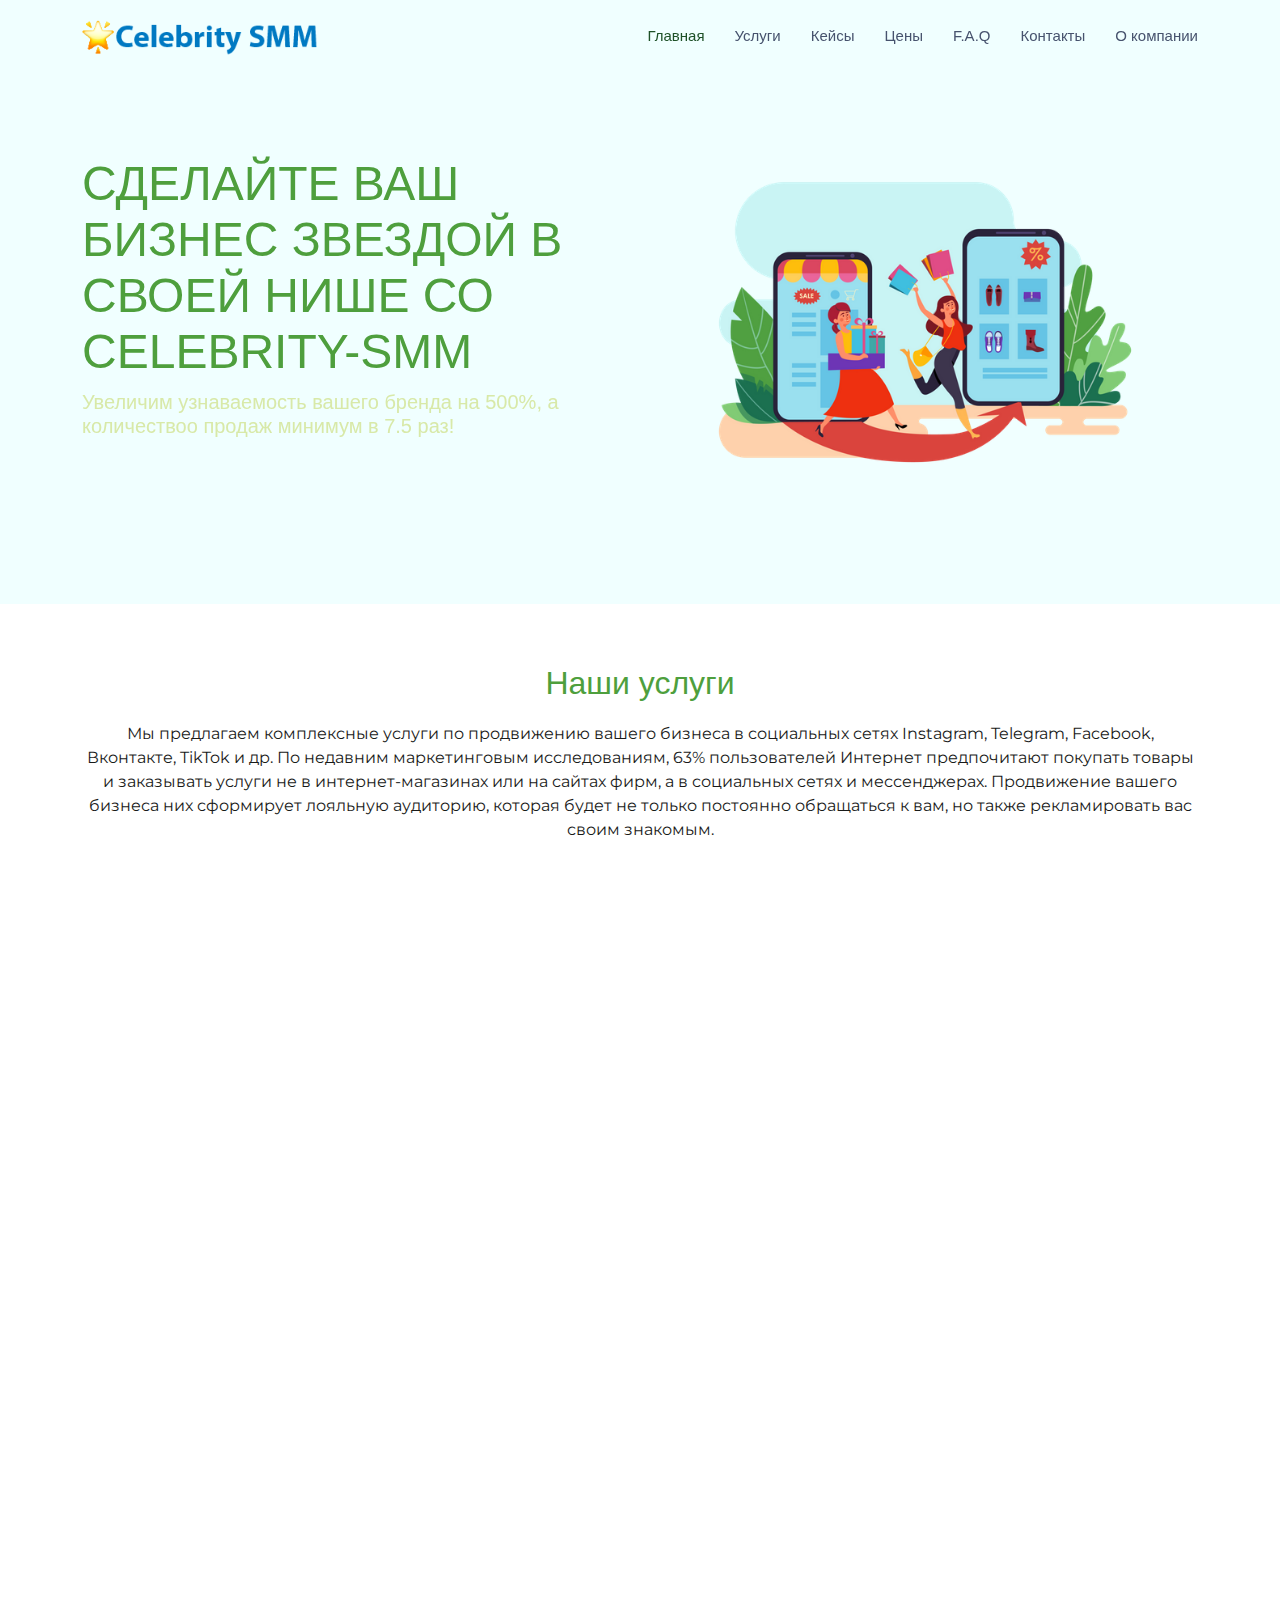
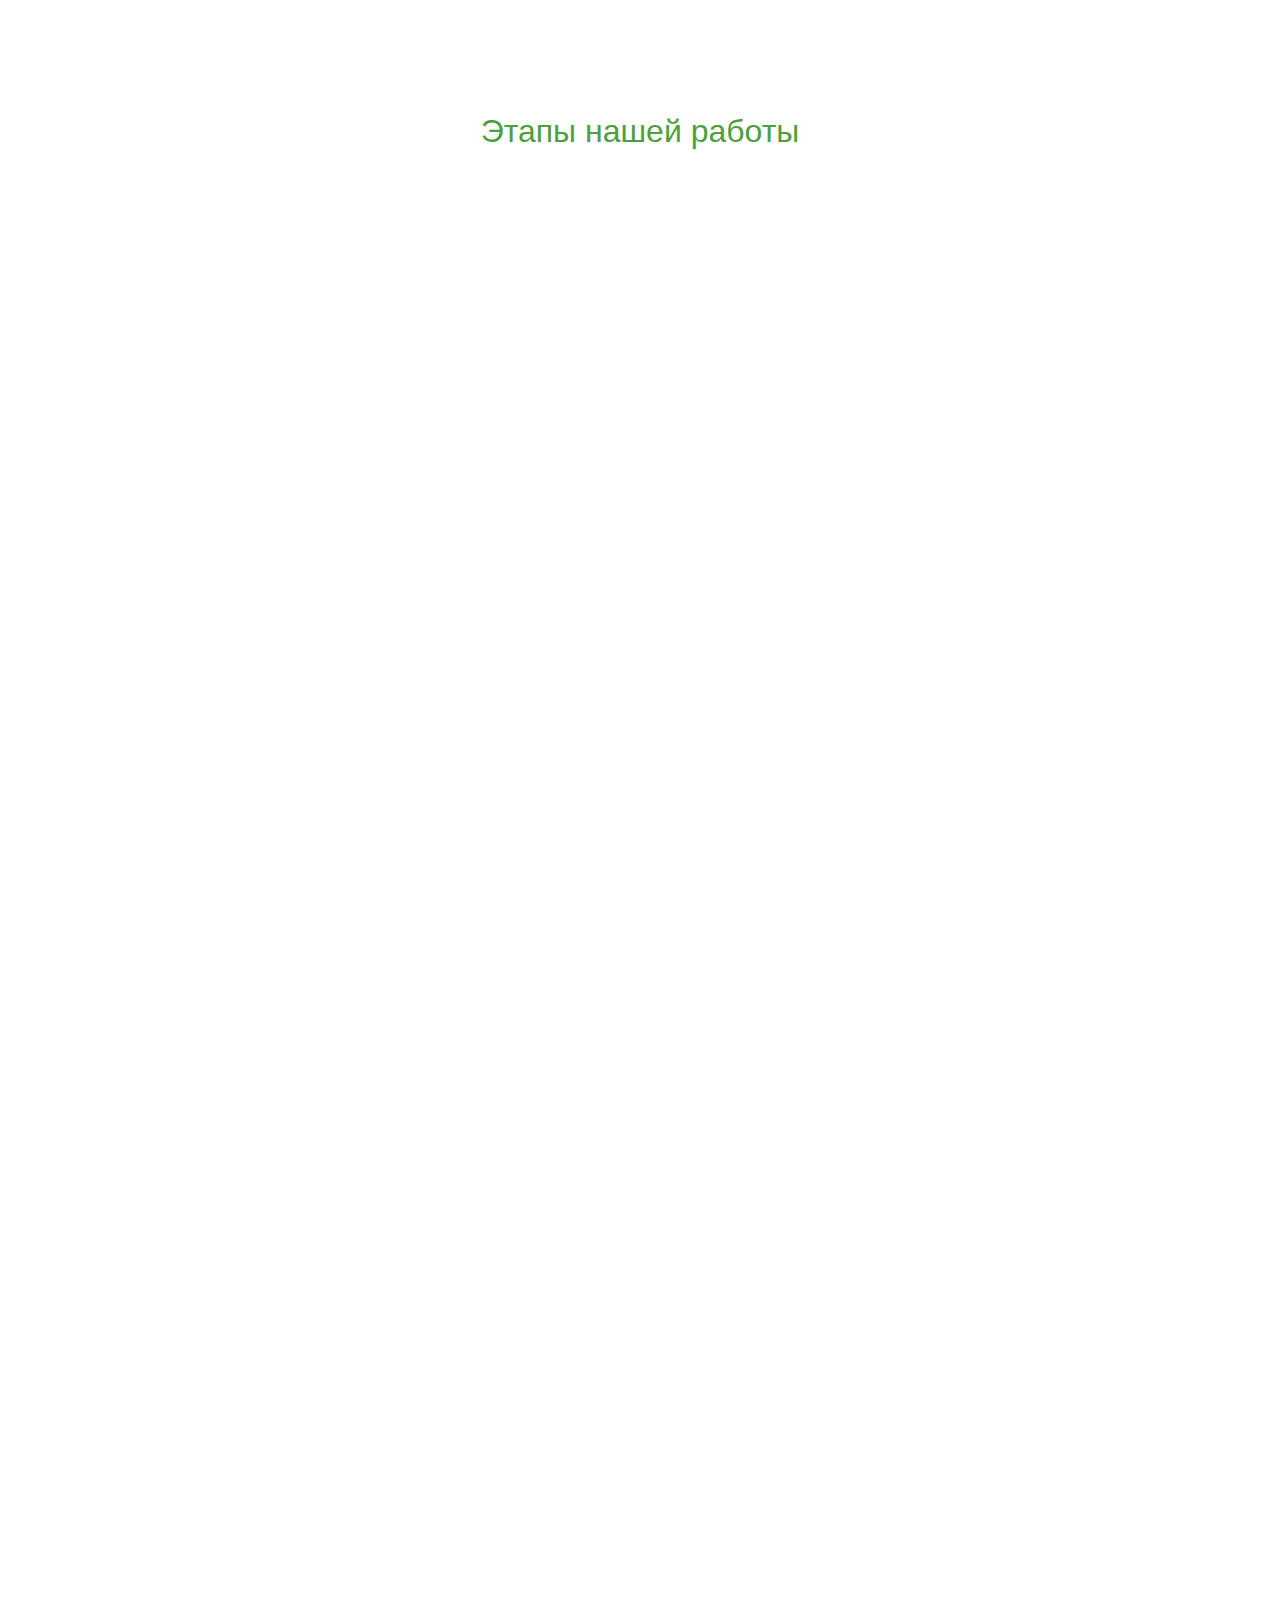
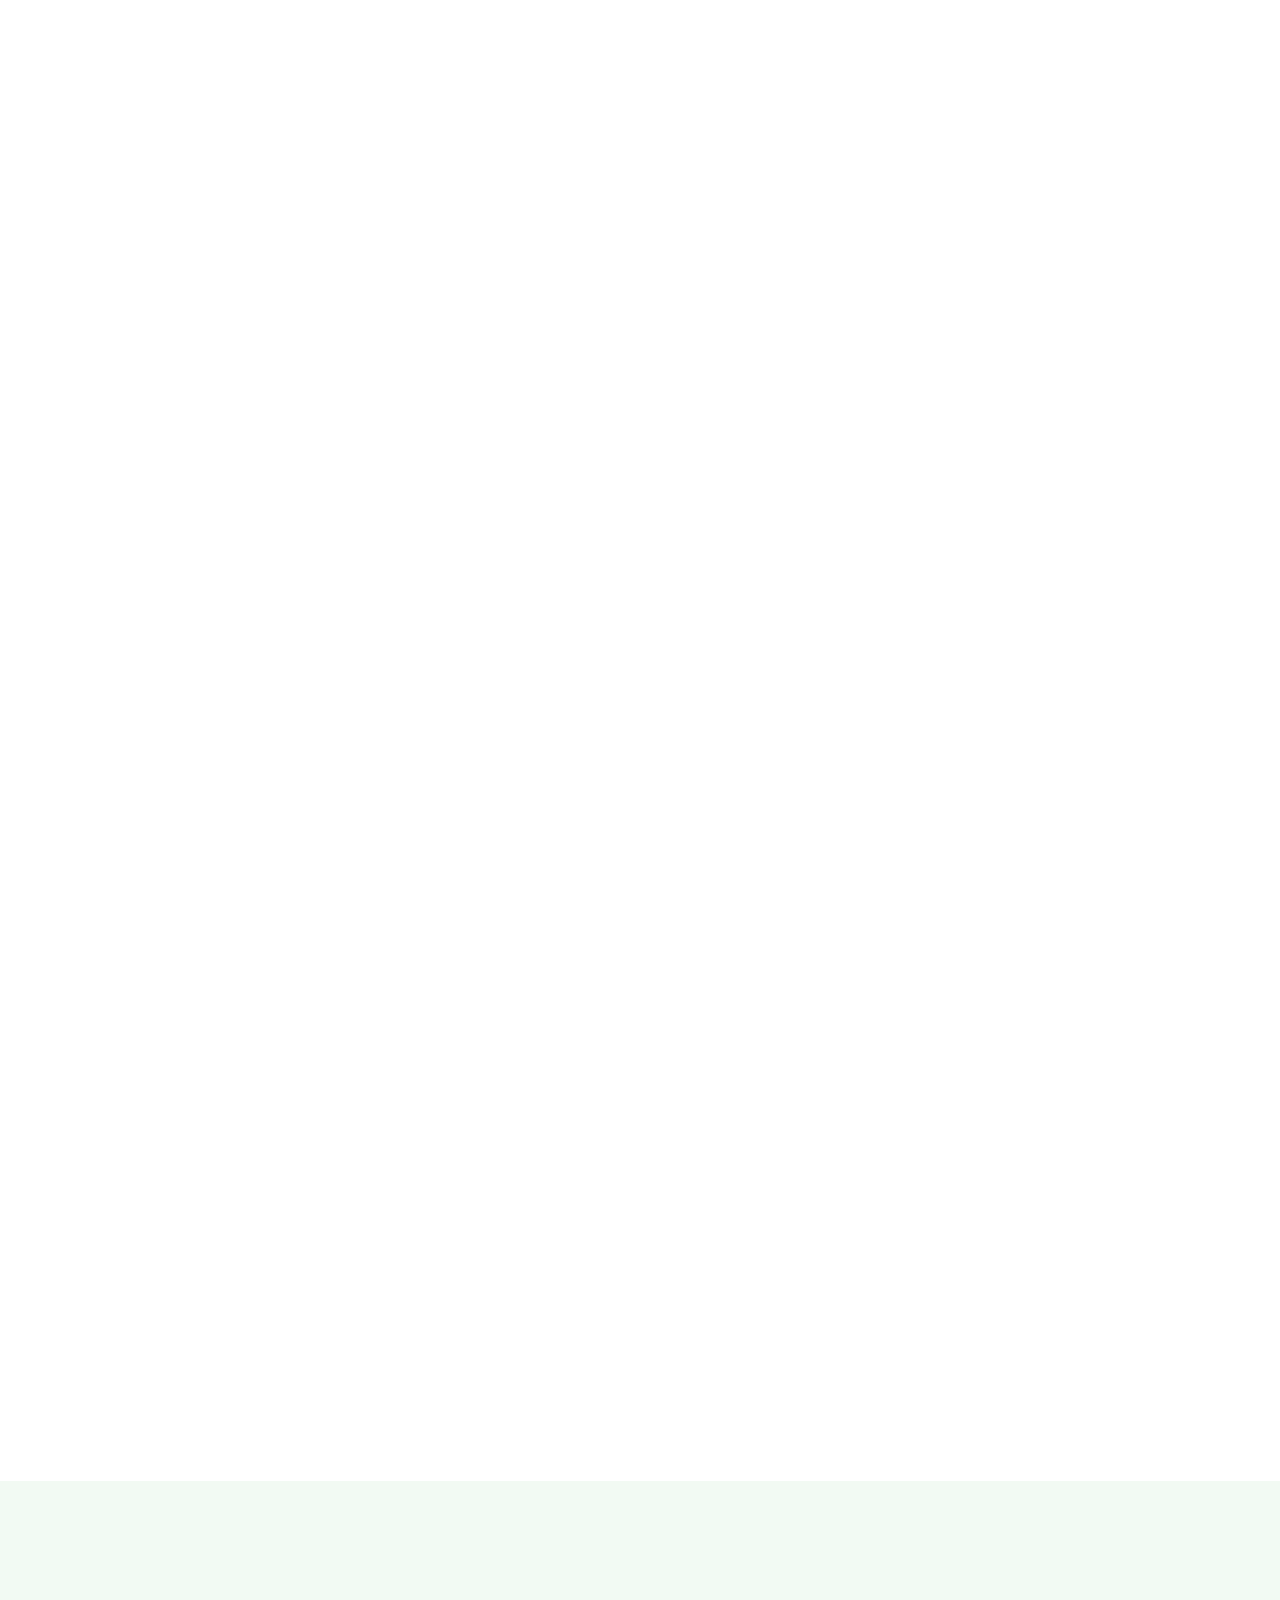
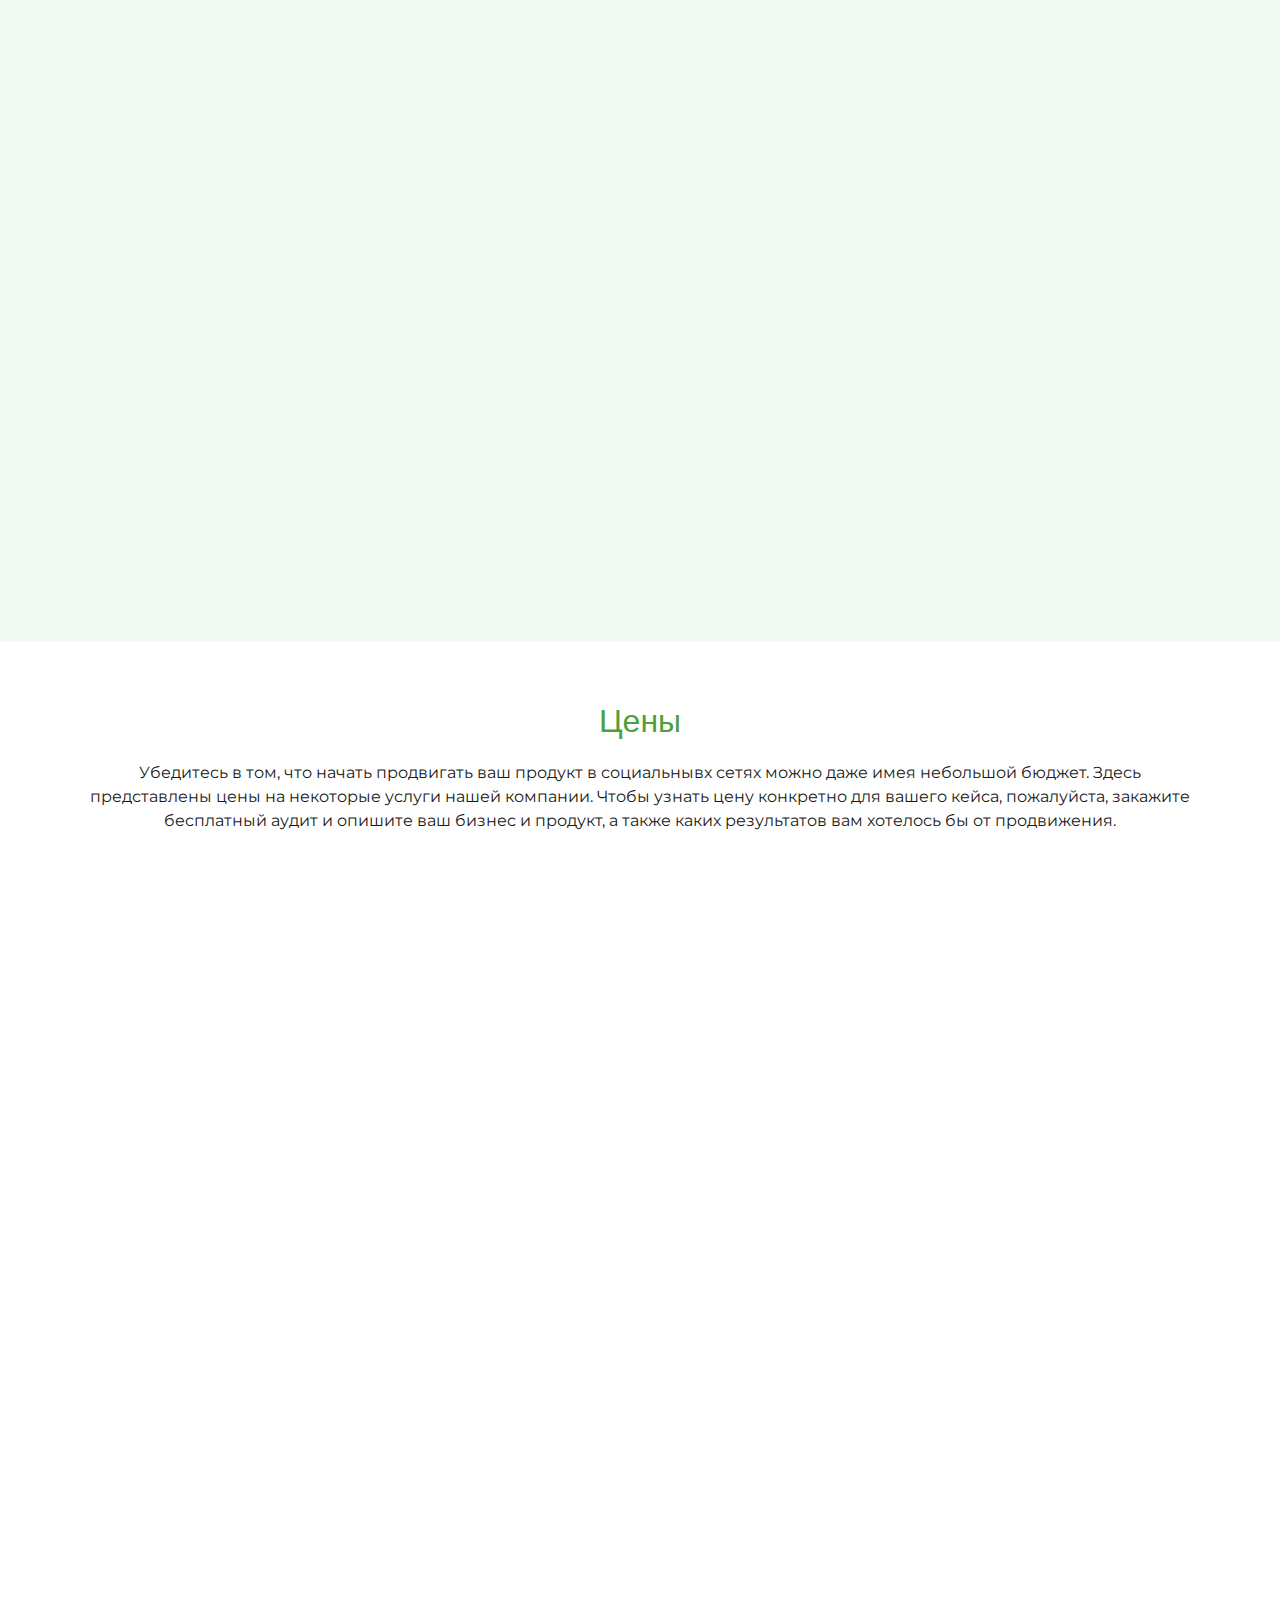
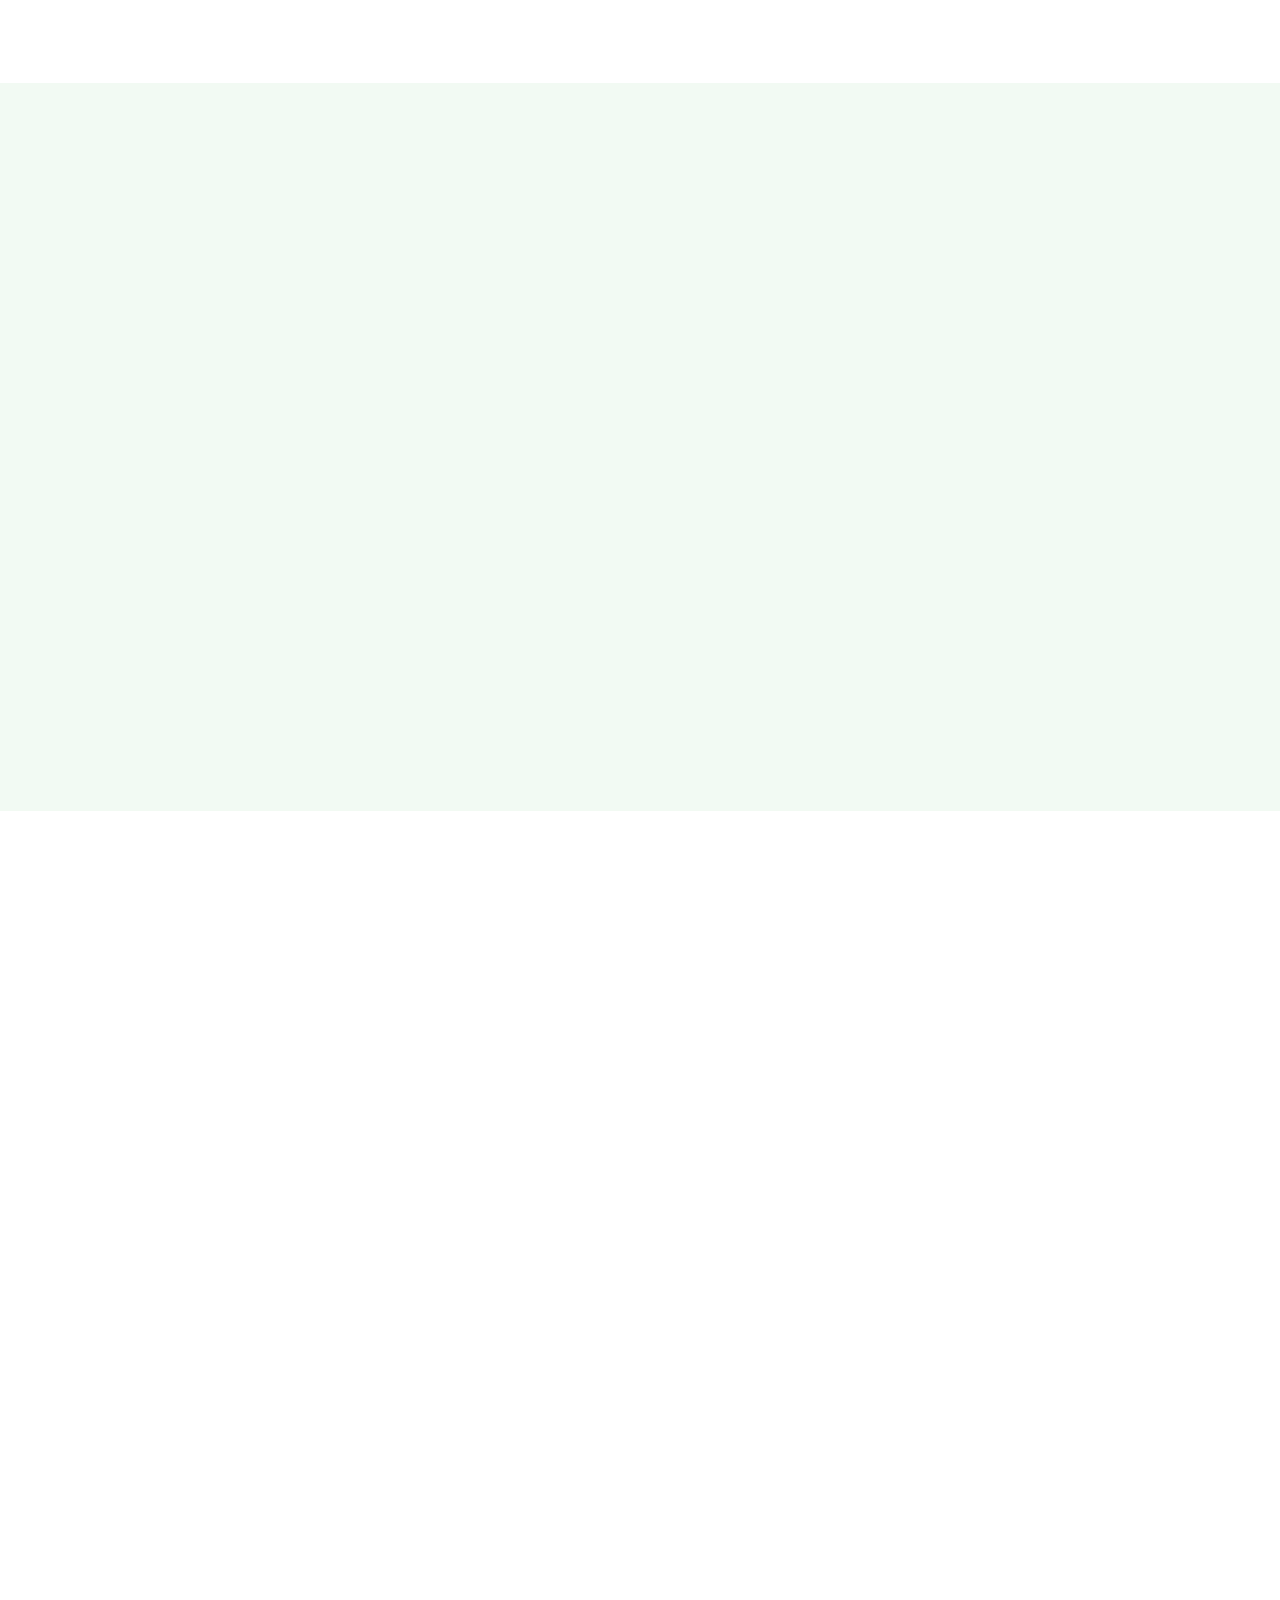
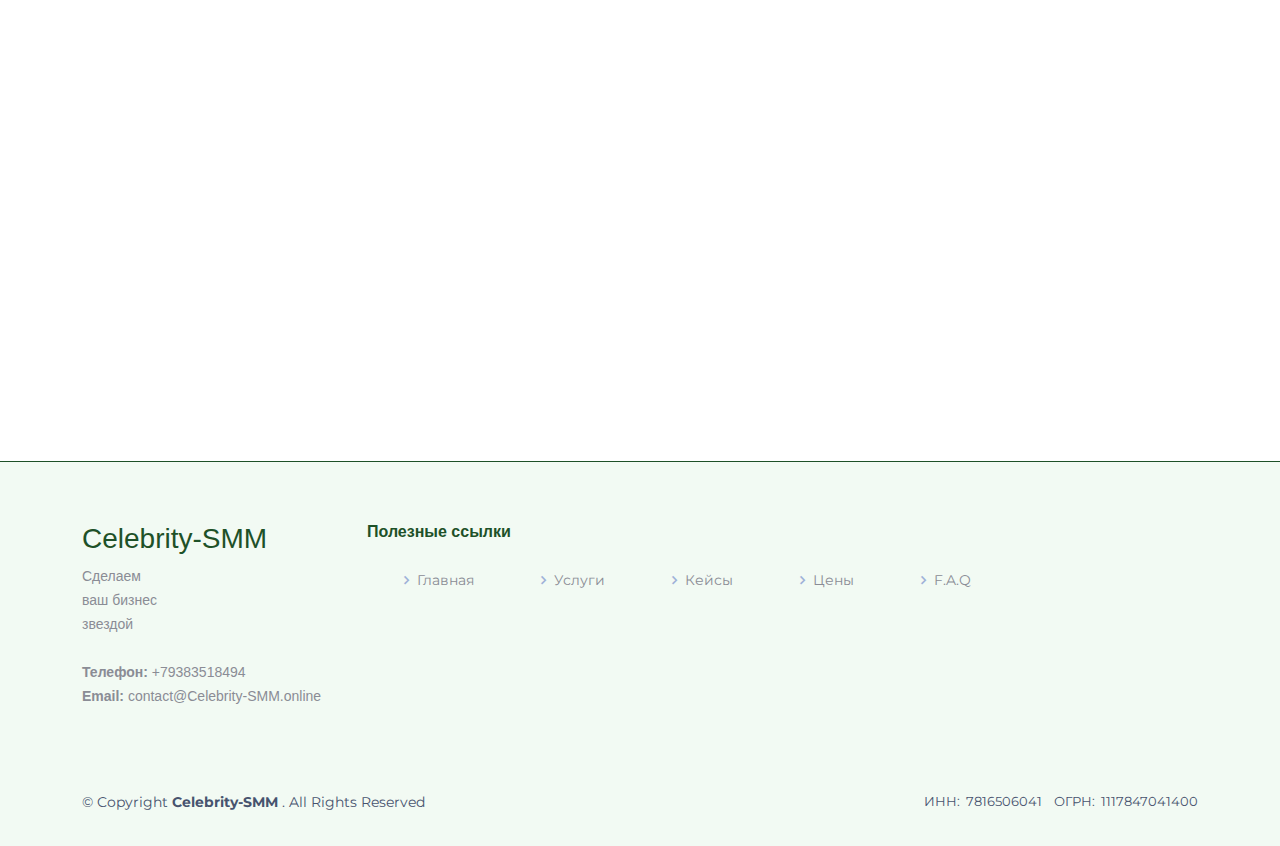
==== commit d137cfcb: "Update index.html" ====
--- a/index.html
+++ b/index.html
@@ -75,8 +75,6 @@
           </li>-->
           <li><a class="nav-link scrollto" href="index.html#contact">Контакты</a></li>
           <li><a class="nav-link scrollto" href="index.html#urdata">О компании</a></li>
-          <li><a class="nav-link scrollto" href="vacancies.html" target="_blank">Вакансии</a></li>
-          <li><a class="getstarted scrollto" href="index.html#contact">Получить бесплатный аудит</a></li>
         </ul>
         <i class="bi bi-list mobile-nav-toggle"></i>
       </nav><!-- .navbar -->
@@ -520,7 +518,7 @@
                   class="bx bx-chevron-down icon-show"></i><i class="bx bx-chevron-up icon-close"></i></a>
               <div id="accordion-list-2" class="collapse" data-bs-parent=".accordion-list">
                 <p>
-                  Нажмите на кнопку "Получить бесплатный аудит" или на ссылку "Контакты" в меню в верхней части сайта
+                  Нажмите на кнопку "Контакты" в меню в верхней части сайта
                   либо на кнопку "Заказать" под любым пакетом услуг. Вы попадёте в раздел <a href="index.html#contact"
                     class="faq_a2">Контакты</a>. Опишите ваш бизнес и продукт и результаты, которые вам хотелось бы
                   получить. В скором времени мы с вами свяжемся.
@@ -534,9 +532,7 @@
                 сотрудники? <i class="bx bx-chevron-down icon-show"></i><i class="bx bx-chevron-up icon-close"></i></a>
               <div id="accordion-list-3" class="collapse" data-bs-parent=".accordion-list">
                 <p>
-                  Да, в данный момент мы ищем администраторов каналов в Телеграм. получить подробную информацию о
-                  вакансиях, открытых в данный момент, вы можете на странице <a href="vacancies.html"
-                    class="faq_a2">Вакансии</a>. Если вы хотите откликнуться на какую-либо вакансию, пожалуйста,
+                  Да, в данный момент мы ищем администраторов каналов в Телеграм. Если вы хотите откликнуться на какую-либо вакансию, пожалуйста,
                   свяжитесь с нами (раздел <a href="index.html#contact" class="faq_a2">Контакты</a>).
                 </p>
               </div>
@@ -706,7 +702,6 @@
               <li><i class="bx bx-chevron-right"></i> <a href="index.html#gallery">Кейсы</a></li>
               <li><i class="bx bx-chevron-right"></i> <a href="index.html#pricing">Цены</a></li>
               <li><i class="bx bx-chevron-right"></i> <a href="index.html#faq">F.A.Q</a></li>
-              <li><i class="bx bx-chevron-right"></i> <a href="vacancies.html">Вакансии</a></li>
             </ul>
           </div>
 
--- a/assets/css/style.css
+++ b/assets/css/style.css
@@ -8,11 +8,14 @@
 /*--------------------------------------------------------------
 # General
 --------------------------------------------------------------*/
+
+@import url('https://fonts.googleapis.com/css2?family=Montserrat:ital,wght@0,100;0,200;0,300;0,400;0,500;0,600;0,700;0,800;0,900;1,100;1,200;1,300;1,400;1,500;1,600;1,700;1,800;1,900&display=swap');
 body {
-  font-family: "Open Sans", sans-serif;
+  /* font-family: "Open Sans", sans-serif; */
+  font-family: 'Montserrat', sans-serif;
   color: #585a61;
 }
-.blkv_theme{
+.blkv_theme {
   --tblr-body-color: #f8fafc;
   --tblr-body-color-rgb: 248, 250, 252;
   --tblr-body-bg: #1b2434;
@@ -34,12 +37,17 @@
   text-decoration: none;
 }
 
-h1, h2, h3, h4, h5, h6 {
+h1,
+h2,
+h3,
+h4,
+h5,
+h6 {
   font-family: "Raleway", sans-serif;
 }
 
 .work_steps {
-margin-bottom: -60px !important;
+  margin-bottom: -60px !important;
 }
 
 /*--------------------------------------------------------------
@@ -60,7 +68,7 @@
 }
 .back-to-top i {
   font-size: 24px;
-  color: #fff;
+  color: #4E9F3D;
   line-height: 0;
 }
 .back-to-top:hover {
@@ -70,6 +78,9 @@
 .back-to-top.active {
   visibility: visible;
   opacity: 1;
+  background-color: #191A19;
+  border: 2px solid #4E9F3D;
+
 }
 
 /*--------------------------------------------------------------
@@ -104,7 +115,8 @@
   font-weight: 400;
   letter-spacing: 2px;
 }
-#header .logo h1 a, #header .logo h1 a:hover {
+#header .logo h1 a,
+#header .logo h1 a:hover {
   color: #5777ba;
   text-decoration: none;
 }
@@ -132,7 +144,8 @@
 .navbar li {
   position: relative;
 }
-.navbar a, .navbar a:focus {
+.navbar a,
+.navbar a:focus {
   display: flex;
   align-items: center;
   justify-content: space-between;
@@ -142,27 +155,36 @@
   color: #47536e;
   white-space: nowrap;
   transition: 0.3s;
-}
-.navbar a i, .navbar a:focus i {
+  
+}
+.navbar a i,
+.navbar a:focus i {
   font-size: 12px;
   line-height: 0;
   margin-left: 5px;
 }
-.navbar a:hover, .navbar .active, .navbar .active:focus, .navbar li:hover > a {
-  color: #5777ba;
-}
-.navbar .getstarted, .navbar .getstarted:focus {
-  background: #5777ba;
-  color: #fff;
+.navbar a:hover,
+.navbar .active,
+.navbar .active:focus,
+.navbar li:hover > a {
+  color: #1E5128;
+ 
+}
+.navbar .getstarted,
+.navbar .getstarted:focus {
+  background: #191A19;
+  color: #4E9F3D;
   padding: 12px 25px;
   margin-left: 30px;
-  color: #fff;
+
   line-height: 1;
   border-radius: 50px;
-}
-.navbar .getstarted:hover, .navbar .getstarted:focus:hover {
-  background: #748ec6;
-  color: #fff;
+  border: 2px solid #1E5128;
+}
+.navbar .getstarted:hover,
+.navbar .getstarted:focus:hover {
+  background: transparent;
+
 }
 .navbar .dropdown ul {
   display: block;
@@ -191,7 +213,9 @@
 .navbar .dropdown ul a i {
   font-size: 12px;
 }
-.navbar .dropdown ul a:hover, .navbar .dropdown ul .active:hover, .navbar .dropdown ul li:hover > a {
+.navbar .dropdown ul a:hover,
+.navbar .dropdown ul .active:hover,
+.navbar .dropdown ul li:hover > a {
   color: #5777ba;
 }
 .navbar .dropdown:hover > ul {
@@ -272,15 +296,19 @@
   overflow-y: auto;
   transition: 0.3s;
 }
-.navbar-mobile a, .navbar-mobile a:focus {
+.navbar-mobile a,
+.navbar-mobile a:focus {
   padding: 10px 20px;
   font-size: 15px;
   color: #47536e;
 }
-.navbar-mobile a:hover, .navbar-mobile .active, .navbar-mobile li:hover > a {
+.navbar-mobile a:hover,
+.navbar-mobile .active,
+.navbar-mobile li:hover > a {
   color: #5777ba;
 }
-.navbar-mobile .getstarted, .navbar-mobile .getstarted:focus {
+.navbar-mobile .getstarted,
+.navbar-mobile .getstarted:focus {
   margin: 15px;
 }
 .navbar-mobile .dropdown ul {
@@ -303,7 +331,9 @@
 .navbar-mobile .dropdown ul a i {
   font-size: 12px;
 }
-.navbar-mobile .dropdown ul a:hover, .navbar-mobile .dropdown ul .active:hover, .navbar-mobile .dropdown ul li:hover > a {
+.navbar-mobile .dropdown ul a:hover,
+.navbar-mobile .dropdown ul .active:hover,
+.navbar-mobile .dropdown ul li:hover > a {
   color: #5777ba;
 }
 .navbar-mobile .dropdown > .dropdown-active {
@@ -318,11 +348,12 @@
   position: relative;
   overflow: hidden;
   padding: 140px 0 100px 0;
+  background: azure;
 }
 #hero::before {
   content: "";
   position: absolute;
-  right: -100%;
+  right: -10%;
   top: 20%;
   width: 250%;
   height: 200%;
@@ -335,11 +366,17 @@
   font-size: 48px;
   font-weight: 500;
   line-height: 56px;
-  color: #5777ba;
-  font-family: "Source Sans Pro", sans-serif;
+  color: #4E9F3D  ;
+  text-transform: uppercase;
+  /* font-family: "Source Sans Pro", sans-serif; */
+}
+
+#hero h1 span {
+  font-weight: 600;
+  color: #1E5128;
 }
 #hero h2 {
-  color: #515f7d;
+  color: #D8E9A8;
   margin-bottom: 50px;
   font-size: 20px;
 }
@@ -410,7 +447,7 @@
 }
 
 .section-bg {
-  background-color: #f2f5fa;
+  background: #f2faf3;
 }
 
 .section-title {
@@ -422,11 +459,14 @@
   font-weight: 400;
   margin-bottom: 20px;
   padding-bottom: 0;
-  color: #5777ba;
+  color: #4E9F3D;
   font-family: "Source Sans Pro", sans-serif;
+
+
 }
 .section-title p {
   margin-bottom: 0;
+  color: #191A19;
 }
 
 /*--------------------------------------------------------------
@@ -483,15 +523,16 @@
   font-size: 20px;
   font-weight: 700;
   margin: 5px 0 10px 60px;
+color: #4E9F3D;
 }
 .features .content .icon-box i {
   font-size: 48px;
   float: left;
-  color: #5777ba;
+  color: #1E5128;
 }
 .features .content .icon-box p {
   font-size: 15px;
-  color: #979aa1;
+  color: #191A19;
   margin-left: 60px;
 }
 @media (max-width: 991px) {
@@ -513,23 +554,33 @@
 --------------------------------------------------------------*/
 .details .content + .content {
   margin-top: 100px;
-}
+  align-items: center;
+}
+
+.details .row {
+  flex-direction: row-reverse;
+}
+
 .details .content h3 {
   font-weight: 700;
   font-size: 32px;
-  color: #47536e;
-}
+  color: #1E5128;
+  border-left: 3px solid #1E5128;
+  padding-left: 20px;
+}
+
 .details .content ul {
   list-style: none;
   padding: 0;
 }
 .details .content ul li {
   padding-bottom: 10px;
+  color: #191A19;
 }
 .details .content ul i {
   font-size: 24px;
   padding-right: 2px;
-  color: #5777ba;
+  color: #1E5128;
   line-height: 0;
 }
 .details .content p:last-child {
@@ -544,6 +595,7 @@
 }
 .gallery .swiper-slide {
   transition: 0.3s;
+
 }
 .gallery .swiper-pagination {
   margin-top: 20px;
@@ -554,43 +606,51 @@
   height: 12px;
   background-color: #fff;
   opacity: 1;
-  border: 1px solid #5777ba;
+  transition: .5s;
+  border: 1px solid #1E5128;
 }
 .gallery .swiper-pagination .swiper-pagination-bullet-active {
-  background-color: #5777ba;
+    background-color: #1E5128;
+    width: 25px;
+    border-radius: 10px;
 }
 .gallery .swiper-slide-active {
   text-align: center;
+  transition: .5s;
 }
 @media (min-width: 992px) {
   .gallery .swiper-wrapper {
     padding: 40px 0;
   }
   .gallery .swiper-slide-active {
-    border: 6px solid #5777ba;
+box-shadow: 0 30px 50px gray;
+    overflow: hidden;
     padding: 4px;
     background: #fff;
     z-index: 1;
     transform: scale(1.2);
     margin-top: 10px;
-    border-radius: 25px;
+border-radius: 10px;
   }
 }
 
 /*--------------------------------------------------------------
 # Testimonials
 --------------------------------------------------------------*/
-.testimonials .testimonials-carousel, .testimonials .testimonials-slider {
+.testimonials .testimonials-carousel,
+.testimonials .testimonials-slider {
   overflow: hidden;
 }
 .testimonials .testimonial-item {
   box-sizing: content-box;
   padding: 30px 30px 30px 60px;
   margin: 30px 10px 30px 50px;
-  min-height: 200px;
+  min-height: 300px;
   box-shadow: 0px 2px 15px rgba(0, 0, 0, 0.08);
   position: relative;
   background: #fff;
+  border: 2px solid #1E5128;
+  border-radius: 10px;
 }
 .testimonials .testimonial-item .testimonial-img {
   width: 90px;
@@ -598,19 +658,21 @@
   border: 6px solid #fff;
   position: absolute;
   left: -45px;
+  border: 2px solid #1E5128;  
 }
 .testimonials .testimonial-item h3 {
   font-size: 18px;
   font-weight: bold;
   margin: 10px 0 5px 0;
-  color: #111;
+  color: #1E5128;
 }
 .testimonials .testimonial-item h4 {
   font-size: 14px;
-  color: #999;
+  color: #4E9F3D;
   margin: 0;
 }
-.testimonials .testimonial-item .quote-icon-left, .testimonials .testimonial-item .quote-icon-right {
+.testimonials .testimonial-item .quote-icon-left,
+.testimonials .testimonial-item .quote-icon-right {
   color: #e8ecf5;
   font-size: 26px;
 }
@@ -636,12 +698,15 @@
 .testimonials .swiper-pagination .swiper-pagination-bullet {
   width: 12px;
   height: 12px;
-  background-color: #fff;
+  background: transparent;
   opacity: 1;
-  border: 1px solid #5777ba;
+  border: 1px solid #1E5128;
+  transition: .5s;
 }
 .testimonials .swiper-pagination .swiper-pagination-bullet-active {
-  background-color: #5777ba;
+  background-color: #1E5128;
+  width: 25px;
+  border-radius: 10px;
 }
 
 /*--------------------------------------------------------------
@@ -656,6 +721,12 @@
   box-shadow: 0px 0px 30px rgba(73, 78, 92, 0.15);
   background: #fff;
   text-align: center;
+  border:  2px solid #191A19;
+  border-radius: 10px;
+  transition: .3s;
+}
+.pricing .box:hover{
+  box-shadow: 0px 35px 50px gray;
 }
 .pricing h3 {
   font-weight: 300;
@@ -664,7 +735,7 @@
 }
 .pricing h4 {
   font-size: 46px;
-  color: #5777ba;
+  color: #1E5128;
   font-weight: 400;
   font-family: "Open Sans", sans-serif;
   margin-bottom: 25px;
@@ -699,29 +770,30 @@
   text-decoration: line-through;
 }
 .pricing .get-started-btn {
-  background: #47536e;
+  background: #191A19 ;
   display: inline-block;
   padding: 8px 30px;
   border-radius: 20px;
-  color: #fff;
+  color: #4E9F3D;
   transition: none;
   font-size: 14px;
   font-weight: 400;
   font-family: "Raleway", sans-serif;
   transition: 0.3s;
+  border: 2px solid #4E9F3D;
 }
 .pricing .get-started-btn:hover {
-  background: #5777ba;
+  background: transparent;
 }
 .pricing .featured {
   z-index: 10;
   margin: -30px -5px 0 -5px;
 }
 .pricing .featured .get-started-btn {
-  background: #5777ba;
+  background: #191A19;
 }
 .pricing .featured .get-started-btn:hover {
-  background: #748ec6;
+  background: transparent;
 }
 @media (max-width: 992px) {
   .pricing .box {
@@ -751,16 +823,19 @@
   padding: unset !important;
 }
 
-
 .faq .accordion-list {
   padding: 0 100px;
 }
 .faq .accordion-list ul {
   padding: 0;
   list-style: none;
+  border: 1px solid #1E5128;
+  padding: 20px;
+  border-radius: 10px;
 }
 .faq .accordion-list li + li {
   margin-top: 15px;
+
 }
 .faq .accordion-list li {
   padding: 20px;
@@ -778,15 +853,17 @@
   padding: 0 30px;
   outline: none;
   cursor: pointer;
+  color: #1E5128;
 }
 .faq .accordion-list .icon-help {
   font-size: 24px;
   position: absolute;
   right: 0;
   left: 20px;
-  color: #b1c0df;
-}
-.faq .accordion-list .icon-show, .faq .accordion-list .icon-close {
+  color: #1E5128;
+}
+.faq .accordion-list .icon-show,
+.faq .accordion-list .icon-close {
   font-size: 24px;
   position: absolute;
   right: 0;
@@ -801,10 +878,9 @@
 }
 .faq .accordion-list a.collapsed {
   color: #343a40;
-}
-.faq .accordion-list a.collapsed:hover {
-  color: #5777ba;
-}
+
+}
+
 .faq .accordion-list a.collapsed .icon-show {
   display: inline-block;
 }
@@ -821,36 +897,45 @@
 # Contact
 --------------------------------------------------------------*/
 .sent-mail {
-    border: 1px solid grey;
-    position: fixed;
-    background: white;
-    padding: 15px;
-    top: 100px;
-    z-index: 1000;
-    margin: 20px;
-    box-shadow: 10px 10px #6c757d;
-}
-.ok_button{
-    background: #fff;
-    border: 2px solid #5777ba;
-    padding: 10px 24px;
-    color: #5777ba;
-    transition: 0.4s;
-    border-radius: 50px;
-    margin-top: 5px;
-    text-align: center;
-    cursor: pointer;
+  border: 1px solid grey;
+  position: fixed;
+  background: white;
+  padding: 15px;
+  top: 100px;
+  z-index: 1000;
+  margin: 20px;
+  box-shadow: 10px 10px #6c757d;
+}
+.ok_button {
+  background: #fff;
+  border: 2px solid #5777ba;
+  padding: 10px 24px;
+  color: #5777ba;
+  transition: 0.4s;
+  border-radius: 50px;
+  margin-top: 5px;
+  text-align: center;
+  cursor: pointer;
 }
 .contact .info {
   padding: 20px 40px;
-  background: #f1f3f6;
+  background: #f2faf3;
   color: #47536e;
   text-align: center;
-  border: 1px solid #fff;
+  border: 1px solid #1E5128 ;
+  border-radius: 10px;
+
+}
+.bord{
+  border: 1px solid #1E5128;
+  border-radius: 10px;
+  padding: 20px;
+  background: #f2faf3;
+
 }
 .contact .info i {
   font-size: 48px;
-  color: #9fb2d8;
+  color: #1E5128;
   margin-bottom: 15px;
 }
 .contact .info h4 {
@@ -860,9 +945,13 @@
   font-weight: 600;
   text-transform: uppercase;
   font-family: "Source Sans Pro", sans-serif;
+  color: #191A19;
 }
 .contact .info p {
   font-size: 15px;
+}
+.contact .info a{
+  color: #4E9F3D;
 }
 .contact .php-email-form {
   width: 100%;
@@ -909,32 +998,32 @@
   margin-bottom: 5px;
   color: #8a8c95;
 }
-.contact .php-email-form input, .contact .php-email-form textarea {
-  border-radius: 0;
+.contact .php-email-form input,
+.contact .php-email-form textarea {
+  border-radius: 10px;
   box-shadow: none;
   font-size: 14px;
-}
-.contact .php-email-form input:focus, .contact .php-email-form textarea:focus {
-  border-color: #5777ba;
-}
+  border: 1px solid #1E5128;
+}
+
 .contact .php-email-form input {
   padding: 10px 15px;
 }
 .contact .php-email-form textarea {
   padding: 12px 15px;
 }
-.contact .php-email-form button[type=submit] {
-  background: #fff;
-  border: 2px solid #5777ba;
+.contact .php-email-form button[type="submit"] {
+  background: #191A19;
+  border: 2px solid #1E5128;
   padding: 10px 24px;
-  color: #5777ba;
+  color: #4E9F3D;
   transition: 0.4s;
   border-radius: 50px;
   margin-top: 5px;
 }
-.contact .php-email-form button[type=submit]:hover {
-  background: #5777ba;
-  color: #fff;
+.contact .php-email-form button[type="submit"]:hover {
+  background: transparent ;
+
 }
 @media (max-width: 1024px) {
   .contact .php-email-form {
@@ -967,11 +1056,12 @@
 # Footer
 --------------------------------------------------------------*/
 #footer {
-  background: #fff;
+
   padding: 0 0 30px 0;
   color: #47536e;
   font-size: 14px;
-  background: #eff2f8;
+  background: #f2faf3;
+  border-top:1px solid #1E5128 ;
 }
 #footer .footer-newsletter {
   padding: 50px 0;
@@ -996,12 +1086,12 @@
   box-shadow: 0px 2px 15px rgba(0, 0, 0, 0.1);
   text-align: left;
 }
-#footer .footer-newsletter form input[type=email] {
+#footer .footer-newsletter form input[type="email"] {
   border: 0;
   padding: 4px 8px;
   width: calc(100% - 100px);
 }
-#footer .footer-newsletter form input[type=submit] {
+#footer .footer-newsletter form input[type="submit"] {
   position: absolute;
   top: 0;
   right: 0;
@@ -1016,15 +1106,18 @@
   border-radius: 50px;
   box-shadow: 0px 2px 15px rgba(0, 0, 0, 0.1);
 }
-#footer .footer-newsletter form input[type=submit]:hover {
+#footer .footer-newsletter form input[type="submit"]:hover {
   background: #415f9d;
 }
 #footer .footer-top {
   padding: 60px 0 30px 0;
-  background-color: #f2f5fa;
+
 }
 #footer .footer-top .footer-contact {
   margin-bottom: 30px;
+}
+#footer .footer-top .footer-contact h3{
+  color: #1E5128;
 }
 #footer .footer-top .footer-contact h4 {
   font-size: 22px;
@@ -1044,7 +1137,7 @@
 #footer .footer-top h4 {
   font-size: 16px;
   font-weight: bold;
-  color: #47536e;
+  color: #1E5128;
   position: relative;
   padding-bottom: 12px;
 }
@@ -1055,6 +1148,8 @@
   list-style: none;
   padding: 0;
   margin: 0;
+  display: flex;
+  align-items: center;
 }
 #footer .footer-top .footer-links ul i {
   padding-right: 2px;
@@ -1063,13 +1158,11 @@
   line-height: 1;
 }
 #footer .footer-top .footer-links ul li {
-  padding: 10px 0;
+  padding: 10px 30px;
   display: flex;
   align-items: center;
 }
-#footer .footer-top .footer-links ul li:first-child {
-  padding-top: 0;
-}
+
 #footer .footer-top .footer-links ul a {
   color: #8a8c95;
   transition: 0.3s;
@@ -1112,13 +1205,14 @@
 }
 
 .footer-bottom {
-	/*background-color: #fff;*/
+  /*background-color: #fff;*/
 }
 
 @media (max-width: 768px) {
-  #footer .copyright, #footer .credits {
+  #footer .copyright,
+  #footer .credits {
     float: none;
     text-align: center;
     padding: 5px 0;
   }
-}+}
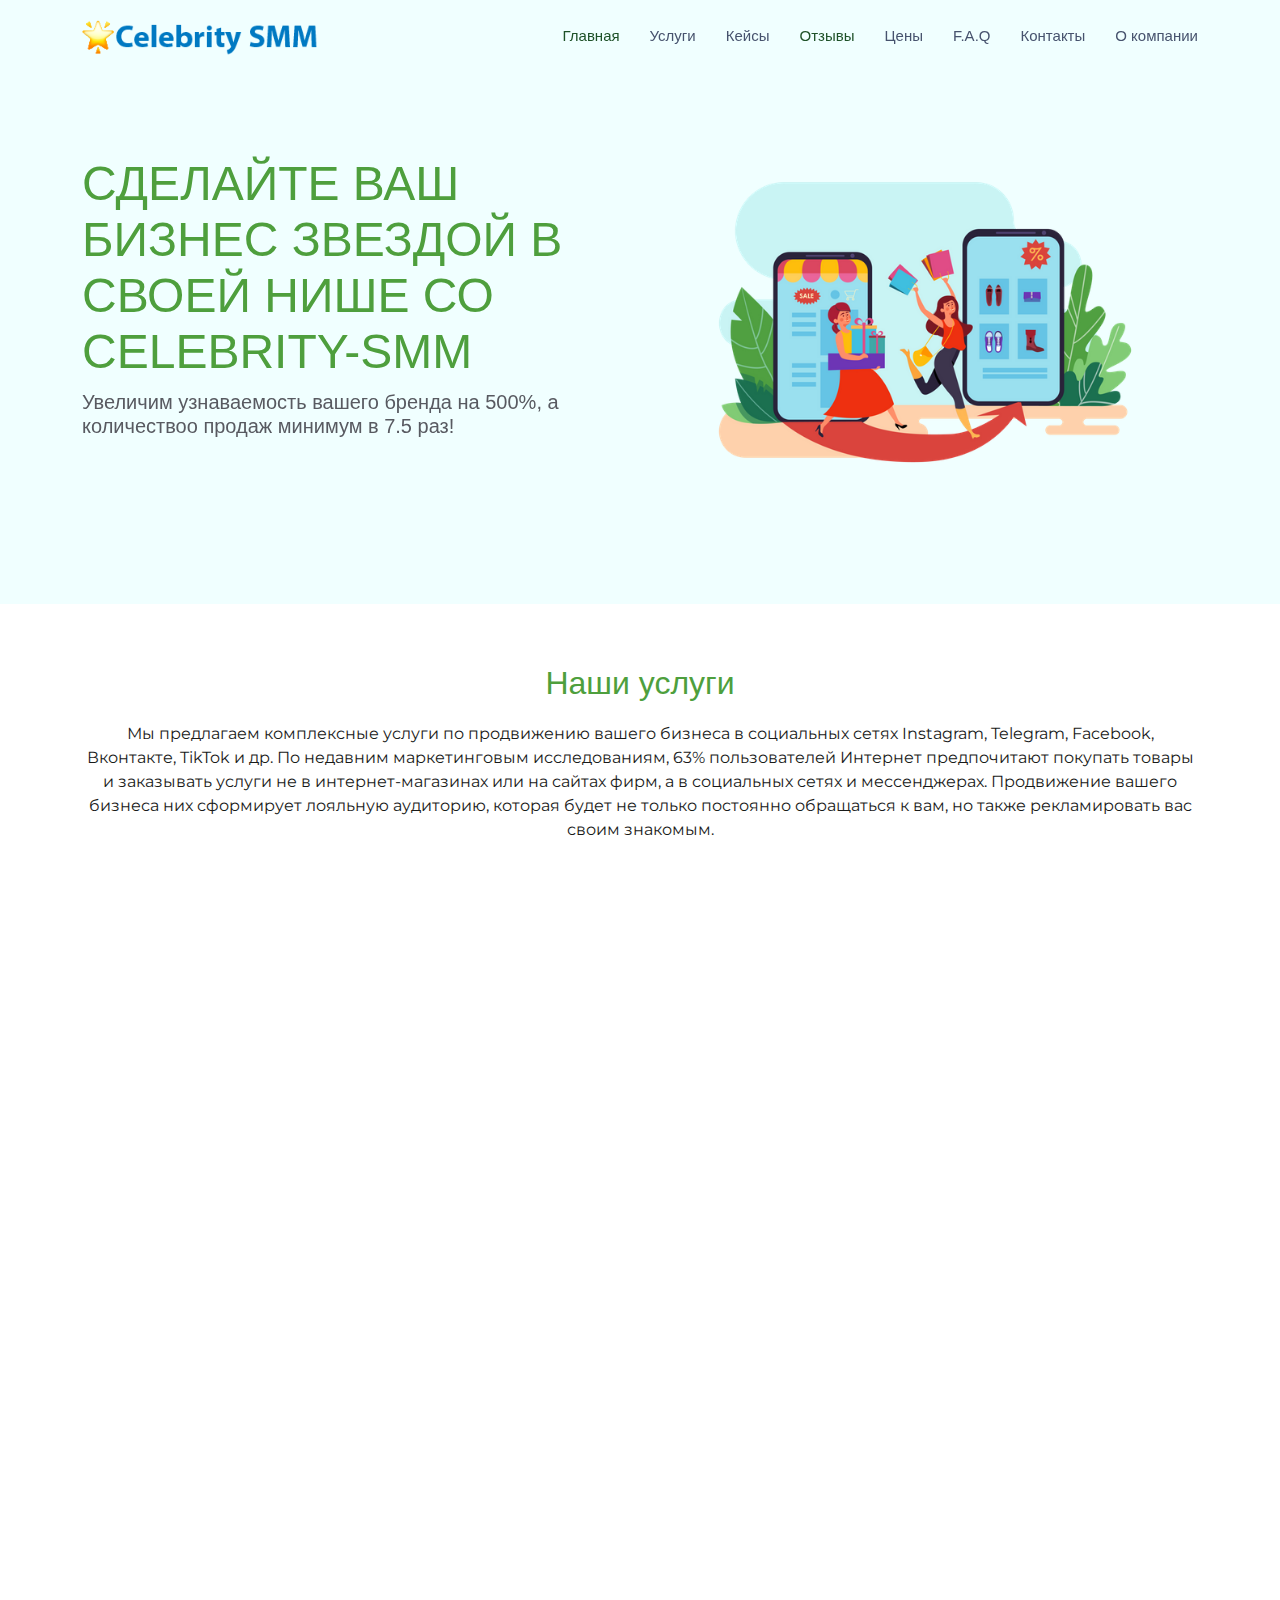
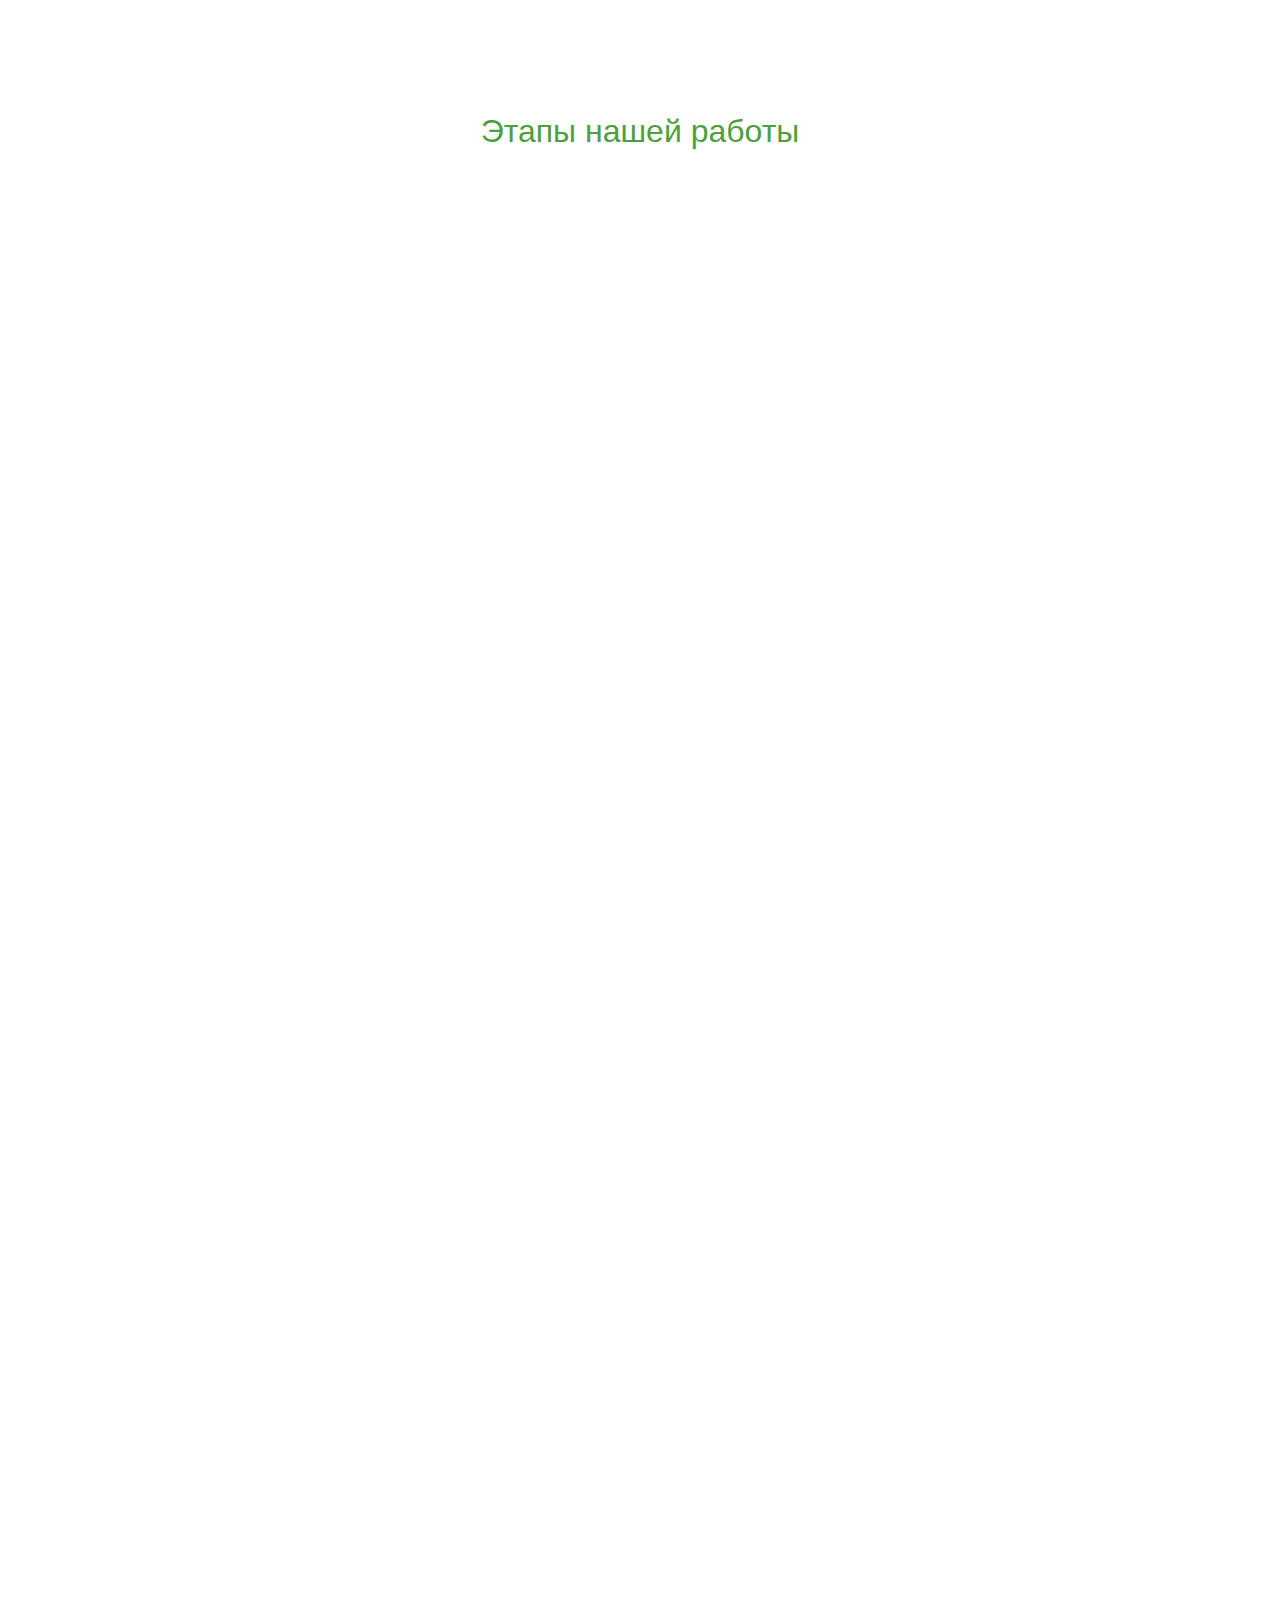
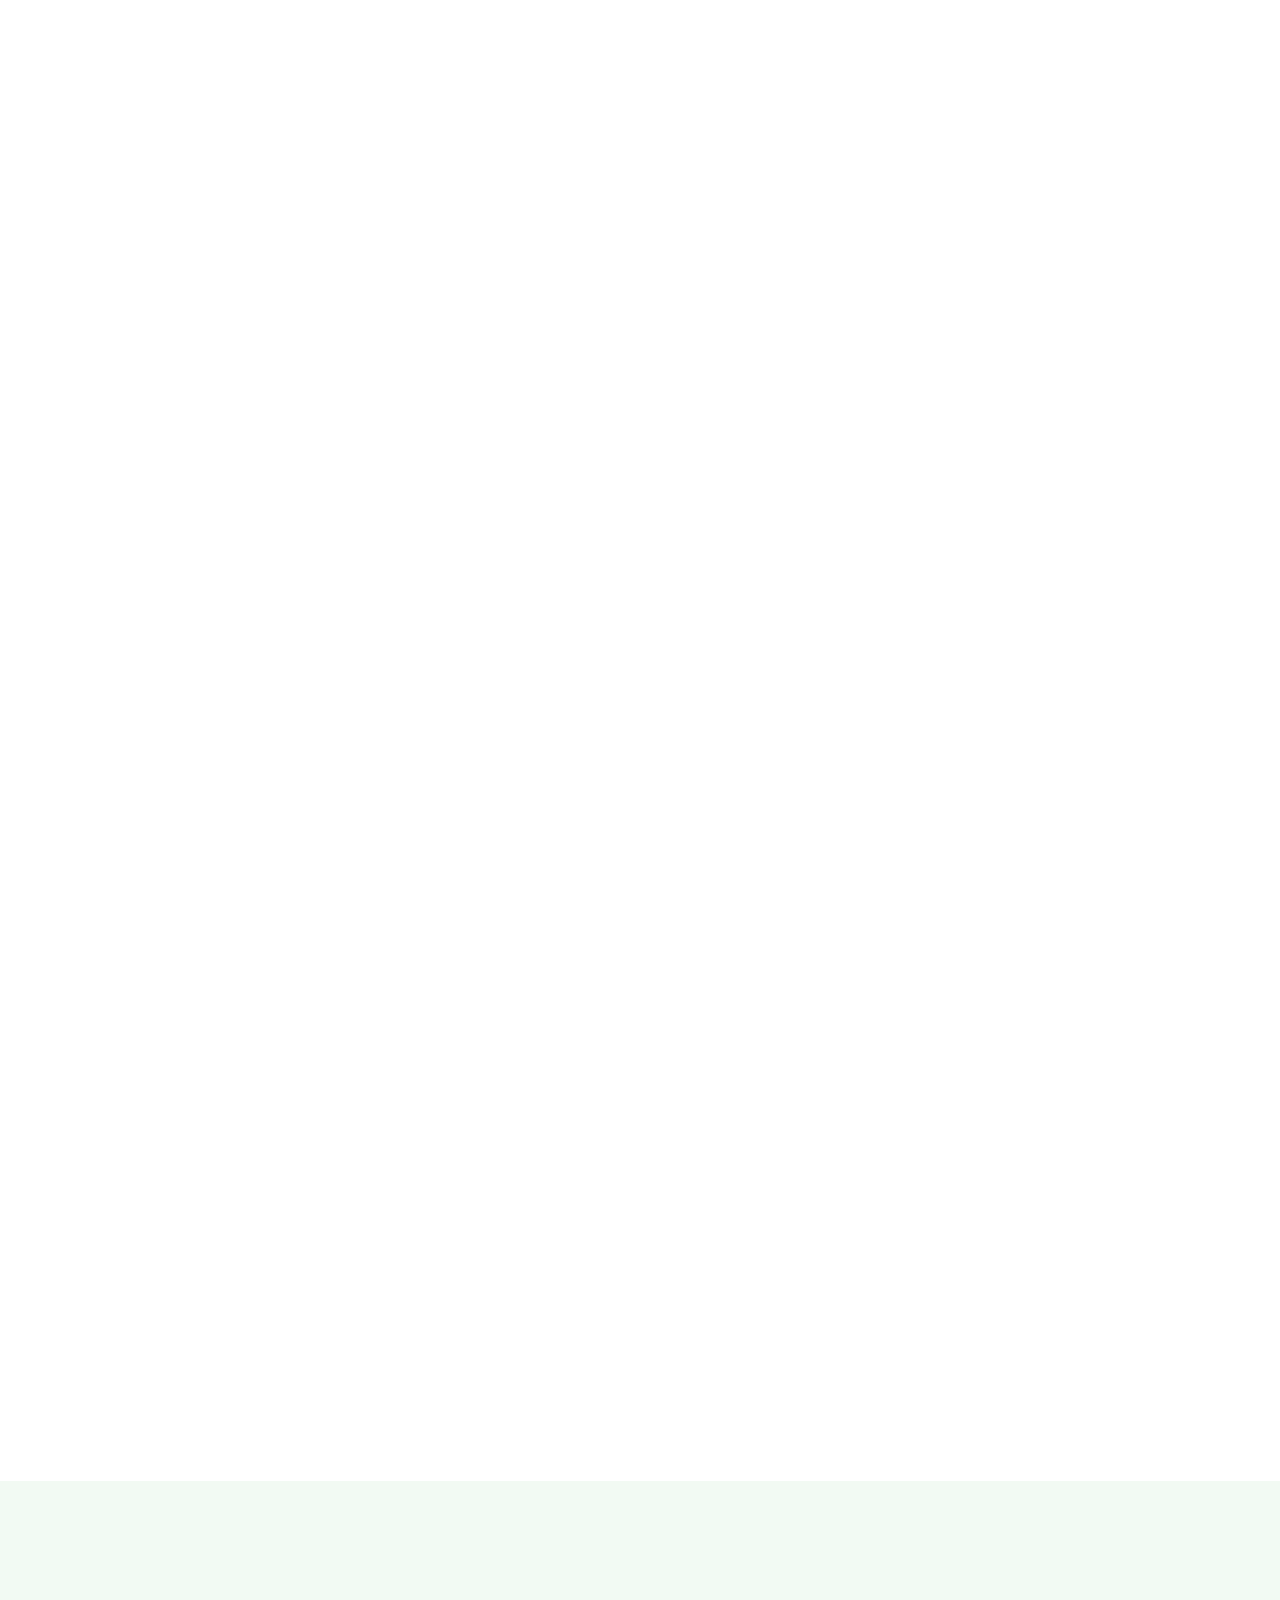
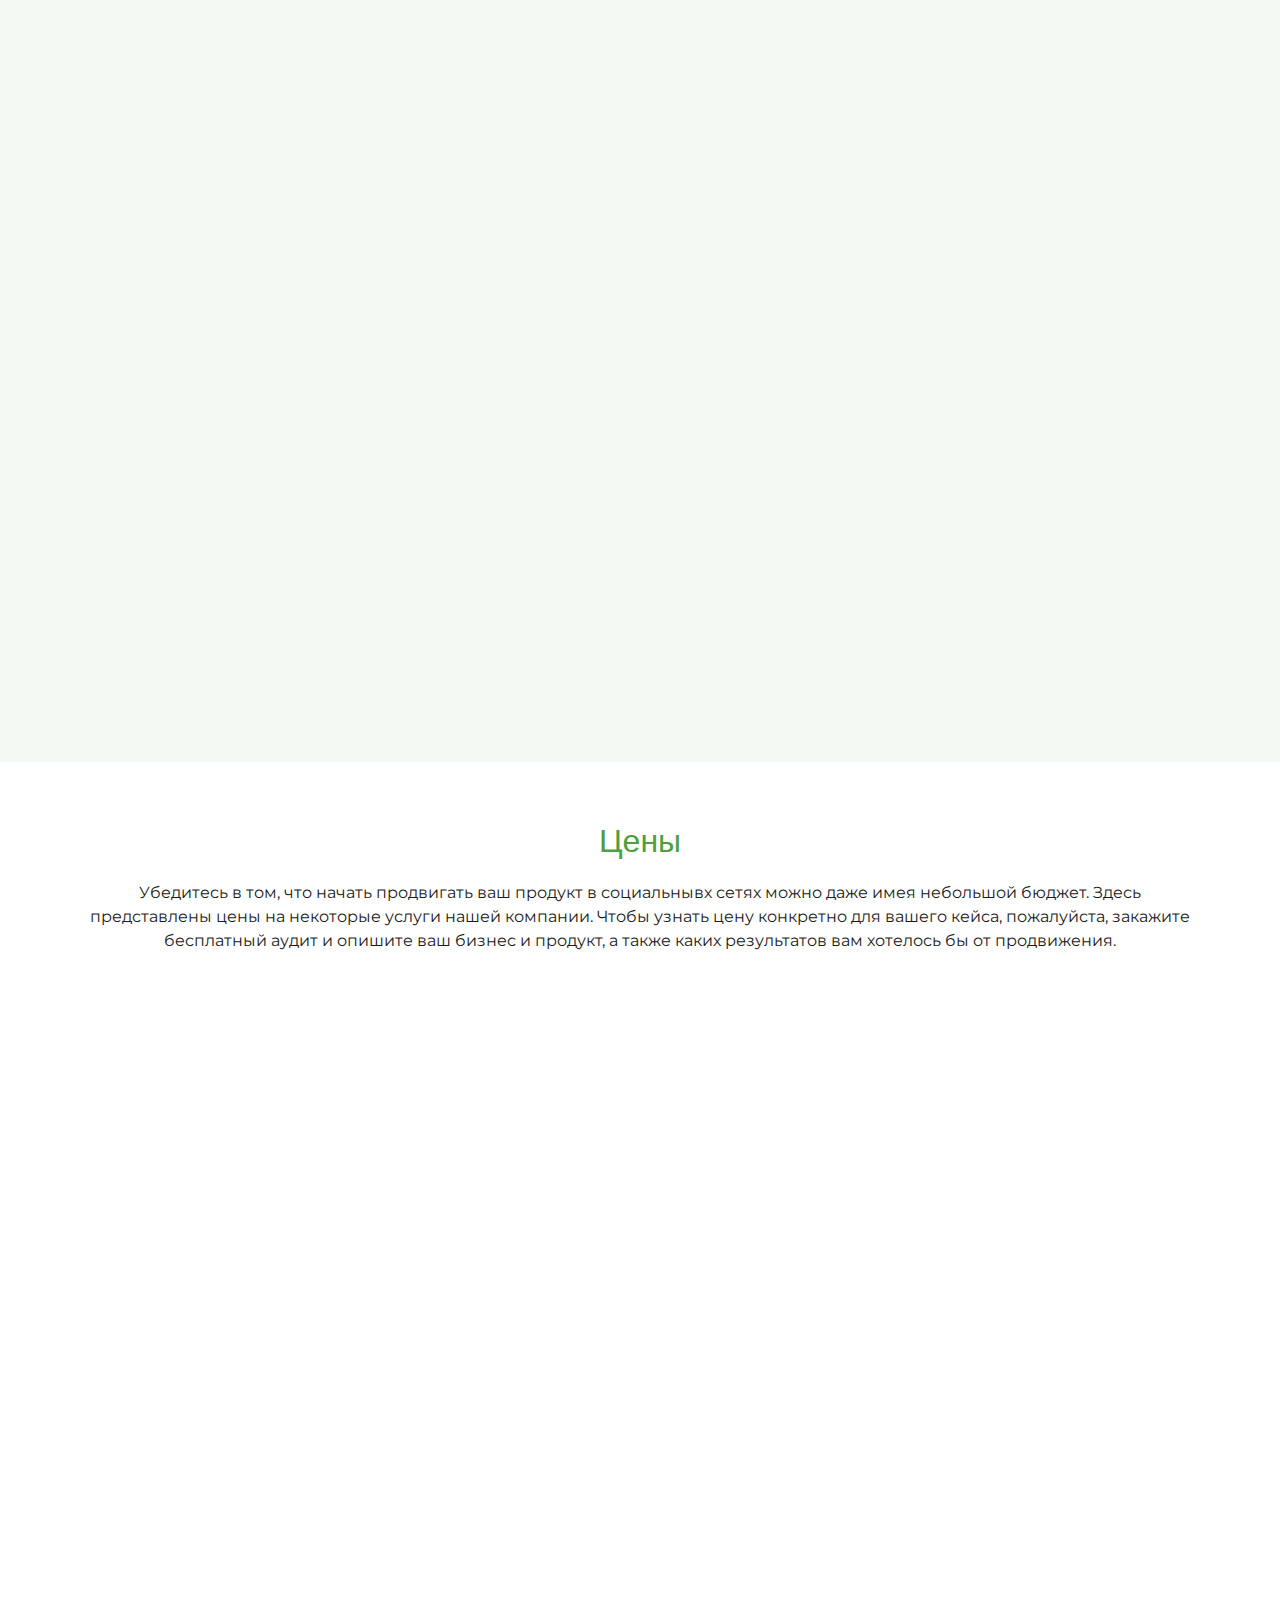
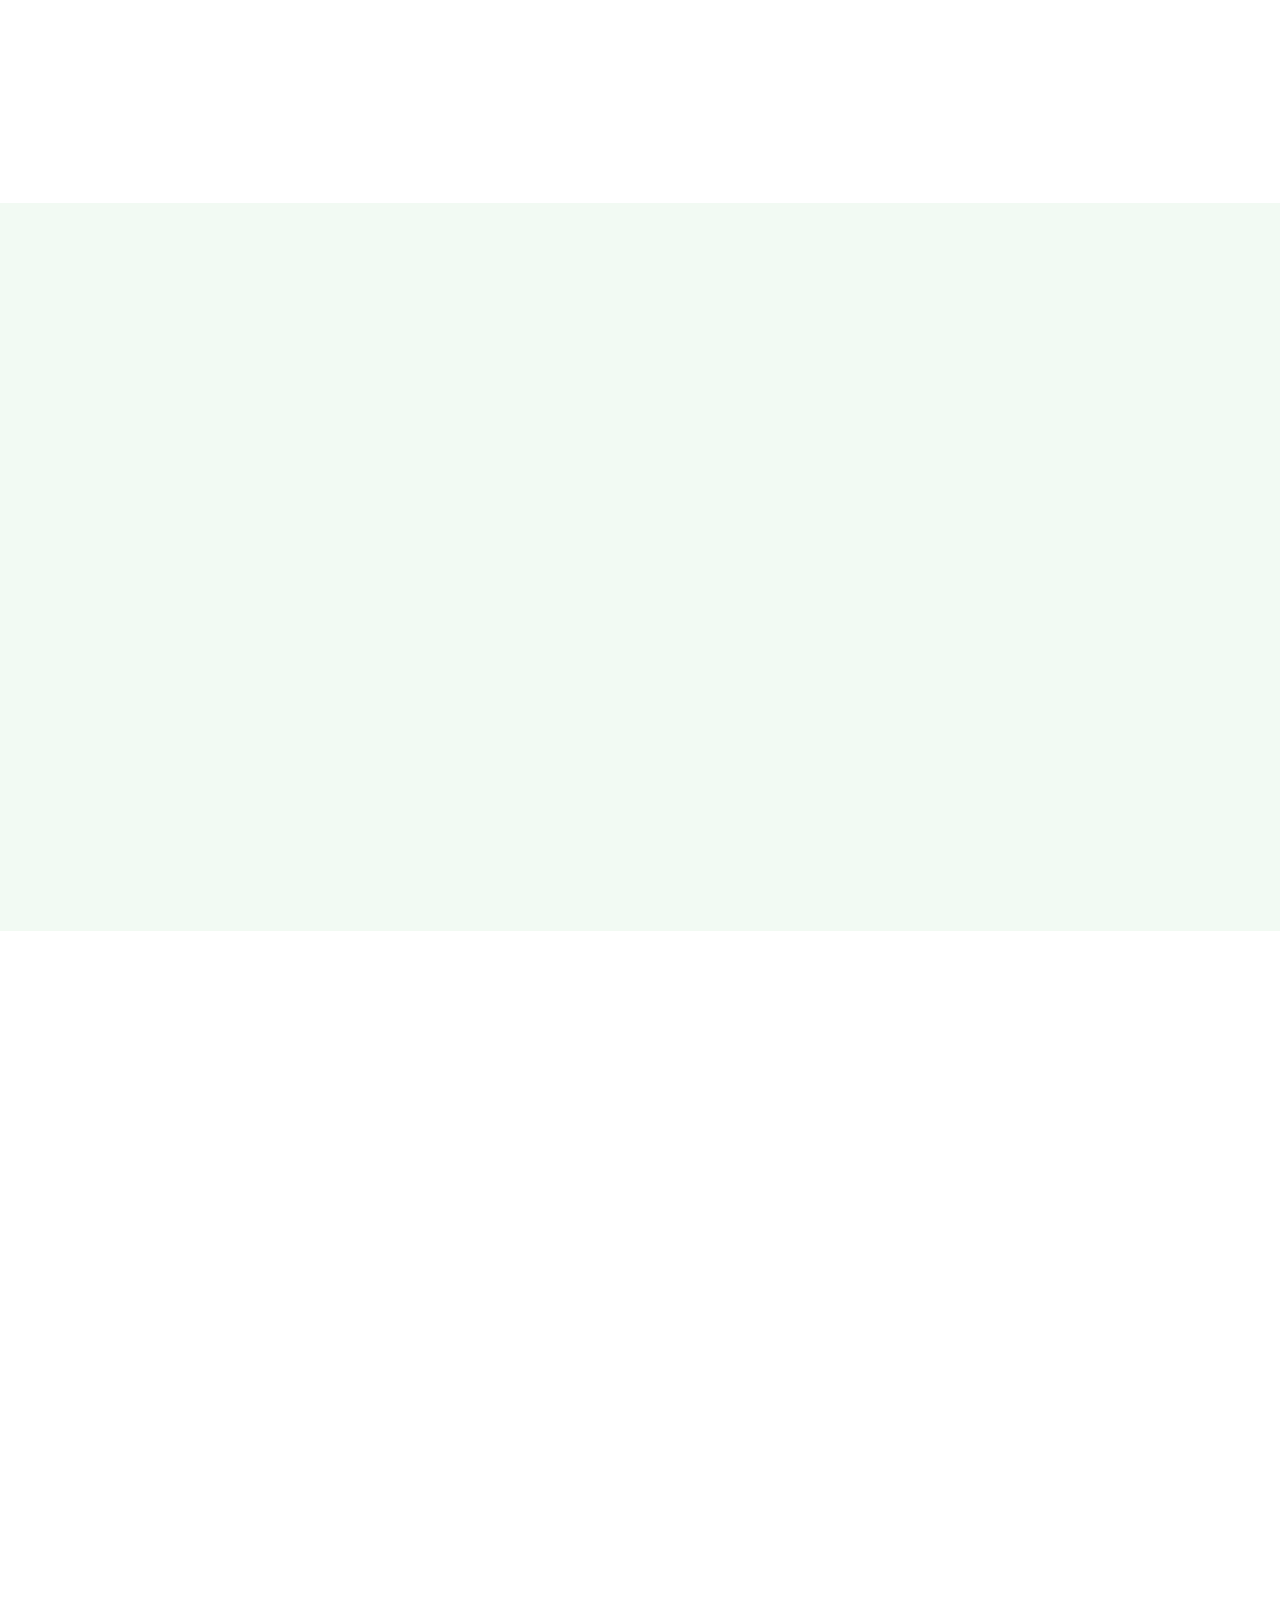
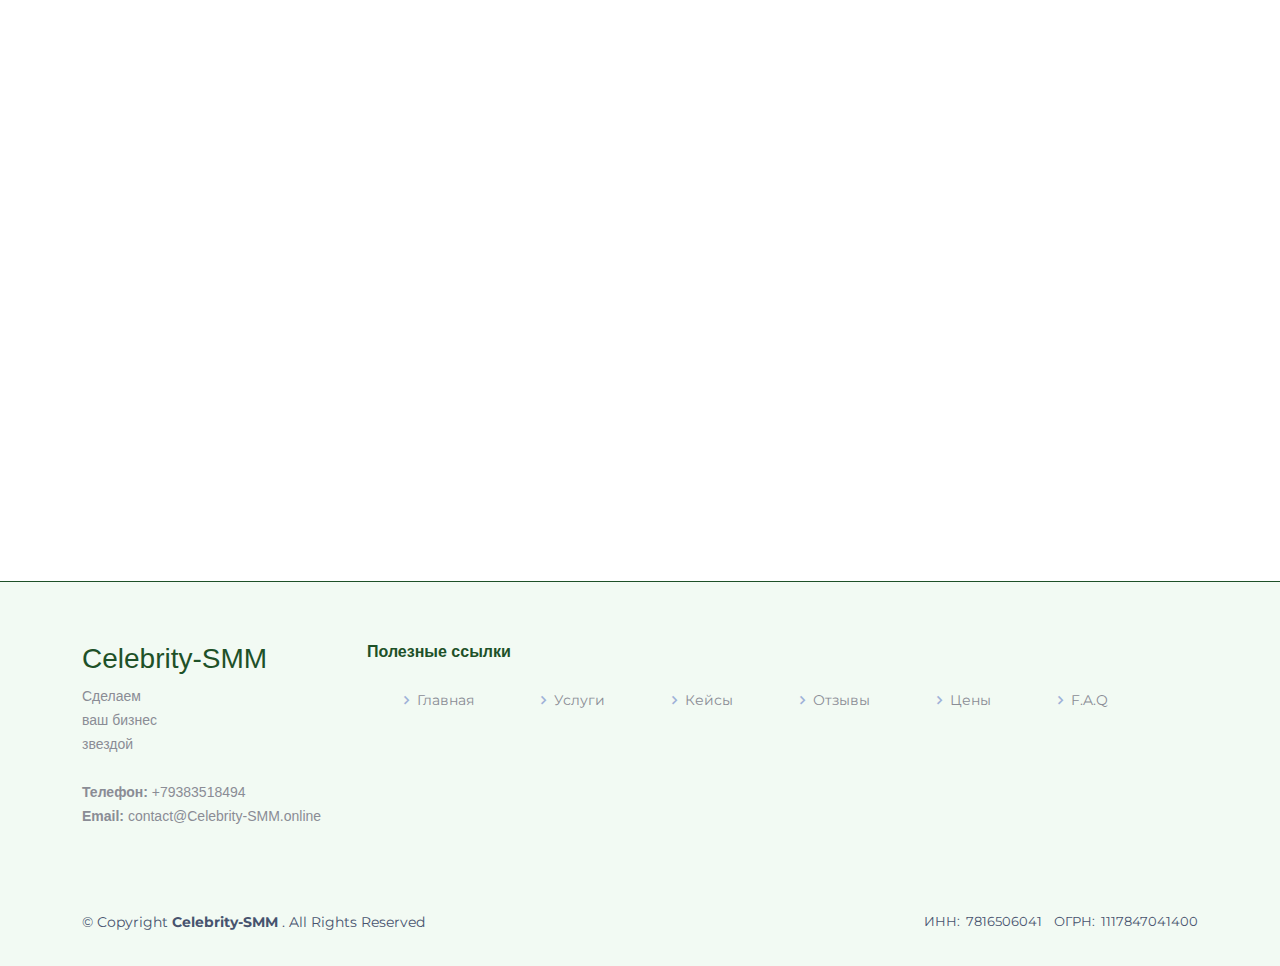
==== commit 5395a031: "add" ====
--- a/index.html
+++ b/index.html
@@ -54,6 +54,7 @@
           <li><a class="nav-link scrollto active" href="index.html#hero">Главная</a></li>
           <li><a class="nav-link scrollto" href="index.html#features">Услуги</a></li>
           <li><a class="nav-link scrollto" href="index.html#gallery">Кейсы</a></li>
+          <li><a class="nav-link scrollto" href="index.html#reviews">Отзывы</a></li>
           <li><a class="nav-link scrollto" href="index.html#pricing">Цены</a></li>
           <li><a class="nav-link scrollto" href="index.html#faq">F.A.Q</a></li>
           <!--<li class="dropdown"><a href="#"><span>Drop Down</span> <i class="bi bi-chevron-down"></i></a>
@@ -336,92 +337,96 @@
     <section id="testimonials" class="testimonials section-bg">
       <div class="container" data-aos="fade-up">
 
-        <div class="section-title">
-          <h2>Отзывы</h2>
-          <p>За более 5 лет существования компании у нас сформировалась база постоянных клиентов, довольных нашим
-            сервисом. В сумме мы помогли более 7000 клиентом продвинуть их бизнес в социальныз сетях. Здесь вы можете
-            ознакомиться с отзывами некоторых из них.</p>
-        </div>
-
-        <div class="testimonials-slider swiper" data-aos="fade-up" data-aos-delay="100">
-          <div class="swiper-wrapper">
-
-            <div class="swiper-slide">
-              <div class="testimonial-item">
-                <img src="assets/img/testimonials/testimonials-1.jpg" class="testimonial-img" alt="">
-                <h3>Виталий Лобанов</h3>
-                <h4>Основатель компании "Старт"</h4>
-                <p>
-                  <i class="bx bxs-quote-alt-left quote-icon-left"></i>
-                  До работы со Celebrity-SMM считал, что продвинуть B2B услуги в интернете очень сложно, но оказалось,
-                  что это не так. Сейчас имею стабильный поток клиентов из социальных сетей.
-                  <i class="bx bxs-quote-alt-right quote-icon-right"></i>
-                </p>
-              </div>
-            </div>
-
-            <div class="swiper-slide">
-              <div class="testimonial-item">
-                <img src="assets/img/testimonials/testimonials-2.jpg" class="testimonial-img" alt="">
-                <h3>Алсу Мусаева</h3>
-                <h4>Предприниматель, компания "Розовая мечта"</h4>
-                <p>
-                  <i class="bx bxs-quote-alt-left quote-icon-left"></i>
-                  За год работы со Celebrity-SMM удалось увеличить количество заказов цветов из социальных сетей, в
-                  частности из Инстаграм, в 8 раз! Продолжаем работать.
-                  <i class="bx bxs-quote-alt-right quote-icon-right"></i>
-                </p>
-              </div>
-            </div>
-
-            <div class="swiper-slide">
-              <div class="testimonial-item">
-                <img src="assets/img/testimonials/testimonials-3.jpg" class="testimonial-img" alt="">
-                <h3>Юлия Степанова</h3>
-                <h4>Менеджер по закупкам</h4>
-                <p>
-                  <i class="bx bxs-quote-alt-left quote-icon-left"></i>
-                  После создания имиджа компании в социальных сетях нам удаётся привлекать лучших поставщиков и на более
-                  выгодных условиях.
-                  <i class="bx bxs-quote-alt-right quote-icon-right"></i>
-                </p>
-              </div>
-            </div>
-
-            <div class="swiper-slide">
-              <div class="testimonial-item">
-                <img src="assets/img/testimonials/testimonials-4.jpg" class="testimonial-img" alt="">
-                <h3>Валерий Снигирёв</h3>
-                <h4>Предприниматель, компания "Кофе Брейк"</h4>
-                <p>
-                  <i class="bx bxs-quote-alt-left quote-icon-left"></i>
-                  Сейчас не так уж просто выдержать конкуренцию с другими кофейнями, но привлечение клиентов из
-                  социальных сетей очень помогло, скоро открываем вторую кофейню нашей сети.
-                  <i class="bx bxs-quote-alt-right quote-icon-right"></i>
-                </p>
-              </div>
-            </div>
-
-            <div class="swiper-slide">
-              <div class="testimonial-item">
-                <img src="assets/img/testimonials/testimonials-5.jpg" class="testimonial-img" alt="">
-                <h3>Василий Тимохин</h3>
-                <h4>Предприниматель, компания "Саратовский лес"</h4>
-                <p>
-                  <i class="bx bxs-quote-alt-left quote-icon-left"></i>
-                  Дела шли хорошо, но со временем мы упёрлись в потолок - всё-таки в регионах ограниченное количество
-                  клиентов и после какого-то момента ты просто не можешь больше расти. Приняли решение создать профиль
-                  компании в социальных сетях и искать клиентов в них. Celebrity-SMM очень помогли, теперь спрос на нашу
-                  продукцию превышает предложение.
-                  <i class="bx bxs-quote-alt-right quote-icon-right"></i>
-                </p>
-              </div>
-            </div>
-
-          </div>
-          <div class="swiper-pagination"></div>
-        </div>
-
+        <section id="reviews">
+          <div class="section-title">
+            <h2>Отзывы</h2>
+            <p>За более 5 лет существования компании у нас сформировалась база постоянных клиентов, довольных нашим
+              сервисом. В сумме мы помогли более 7000 клиентом продвинуть их бизнес в социальныз сетях. Здесь вы можете
+              ознакомиться с отзывами некоторых из них.</p>
+          </div>
+
+
+          <div class="testimonials-slider swiper" data-aos="fade-up" data-aos-delay="100">
+            <div class="swiper-wrapper">
+
+              <div class="swiper-slide">
+                <div class="testimonial-item">
+                  <img src="assets/img/testimonials/testimonials-1.jpg" class="testimonial-img" alt="">
+                  <h3>Виталий Лобанов</h3>
+                  <h4>Основатель компании "Старт"</h4>
+                  <p>
+                    <i class="bx bxs-quote-alt-left quote-icon-left"></i>
+                    До работы со Celebrity-SMM считал, что продвинуть B2B услуги в интернете очень сложно, но оказалось,
+                    что это не так. Сейчас имею стабильный поток клиентов из социальных сетей.
+                    <i class="bx bxs-quote-alt-right quote-icon-right"></i>
+                  </p>
+                </div>
+              </div>
+
+              <div class="swiper-slide">
+                <div class="testimonial-item">
+                  <img src="assets/img/testimonials/testimonials-2.jpg" class="testimonial-img" alt="">
+                  <h3>Алсу Мусаева</h3>
+                  <h4>Предприниматель, компания "Розовая мечта"</h4>
+                  <p>
+                    <i class="bx bxs-quote-alt-left quote-icon-left"></i>
+                    За год работы со Celebrity-SMM удалось увеличить количество заказов цветов из социальных сетей, в
+                    частности из Инстаграм, в 8 раз! Продолжаем работать.
+                    <i class="bx bxs-quote-alt-right quote-icon-right"></i>
+                  </p>
+                </div>
+              </div>
+
+              <div class="swiper-slide">
+                <div class="testimonial-item">
+                  <img src="assets/img/testimonials/testimonials-3.jpg" class="testimonial-img" alt="">
+                  <h3>Юлия Степанова</h3>
+                  <h4>Менеджер по закупкам</h4>
+                  <p>
+                    <i class="bx bxs-quote-alt-left quote-icon-left"></i>
+                    После создания имиджа компании в социальных сетях нам удаётся привлекать лучших поставщиков и на
+                    более
+                    выгодных условиях.
+                    <i class="bx bxs-quote-alt-right quote-icon-right"></i>
+                  </p>
+                </div>
+              </div>
+
+              <div class="swiper-slide">
+                <div class="testimonial-item">
+                  <img src="assets/img/testimonials/testimonials-4.jpg" class="testimonial-img" alt="">
+                  <h3>Валерий Снигирёв</h3>
+                  <h4>Предприниматель, компания "Кофе Брейк"</h4>
+                  <p>
+                    <i class="bx bxs-quote-alt-left quote-icon-left"></i>
+                    Сейчас не так уж просто выдержать конкуренцию с другими кофейнями, но привлечение клиентов из
+                    социальных сетей очень помогло, скоро открываем вторую кофейню нашей сети.
+                    <i class="bx bxs-quote-alt-right quote-icon-right"></i>
+                  </p>
+                </div>
+              </div>
+
+              <div class="swiper-slide">
+                <div class="testimonial-item">
+                  <img src="assets/img/testimonials/testimonials-5.jpg" class="testimonial-img" alt="">
+                  <h3>Василий Тимохин</h3>
+                  <h4>Предприниматель, компания "Саратовский лес"</h4>
+                  <p>
+                    <i class="bx bxs-quote-alt-left quote-icon-left"></i>
+                    Дела шли хорошо, но со временем мы упёрлись в потолок - всё-таки в регионах ограниченное количество
+                    клиентов и после какого-то момента ты просто не можешь больше расти. Приняли решение создать профиль
+                    компании в социальных сетях и искать клиентов в них. Celebrity-SMM очень помогли, теперь спрос на
+                    нашу
+                    продукцию превышает предложение.
+                    <i class="bx bxs-quote-alt-right quote-icon-right"></i>
+                  </p>
+                </div>
+              </div>
+
+            </div>
+            <div class="swiper-pagination"></div>
+          </div>
+        </section>
       </div>
     </section><!-- End Testimonials Section -->
 
@@ -532,7 +537,8 @@
                 сотрудники? <i class="bx bx-chevron-down icon-show"></i><i class="bx bx-chevron-up icon-close"></i></a>
               <div id="accordion-list-3" class="collapse" data-bs-parent=".accordion-list">
                 <p>
-                  Да, в данный момент мы ищем администраторов каналов в Телеграм. Если вы хотите откликнуться на какую-либо вакансию, пожалуйста,
+                  Да, в данный момент мы ищем администраторов каналов в Телеграм. Если вы хотите откликнуться на
+                  какую-либо вакансию, пожалуйста,
                   свяжитесь с нами (раздел <a href="index.html#contact" class="faq_a2">Контакты</a>).
                 </p>
               </div>
@@ -700,6 +706,7 @@
               <li><i class="bx bx-chevron-right"></i> <a href="index.html">Главная</a></li>
               <li><i class="bx bx-chevron-right"></i> <a href="index.html#features">Услуги</a></li>
               <li><i class="bx bx-chevron-right"></i> <a href="index.html#gallery">Кейсы</a></li>
+              <li><i class="bx bx-chevron-right"></i> <a href="index.html#reviews">Отзывы</a></li>
               <li><i class="bx bx-chevron-right"></i> <a href="index.html#pricing">Цены</a></li>
               <li><i class="bx bx-chevron-right"></i> <a href="index.html#faq">F.A.Q</a></li>
             </ul>
--- a/assets/css/style.css
+++ b/assets/css/style.css
@@ -10,11 +10,13 @@
 --------------------------------------------------------------*/
 
 @import url('https://fonts.googleapis.com/css2?family=Montserrat:ital,wght@0,100;0,200;0,300;0,400;0,500;0,600;0,700;0,800;0,900;1,100;1,200;1,300;1,400;1,500;1,600;1,700;1,800;1,900&display=swap');
+
 body {
   /* font-family: "Open Sans", sans-serif; */
   font-family: 'Montserrat', sans-serif;
   color: #585a61;
 }
+
 .blkv_theme {
   --tblr-body-color: #f8fafc;
   --tblr-body-color-rgb: 248, 250, 252;
@@ -27,6 +29,7 @@
   color: #f8fafc;
   background-color: #1b2434;
 }
+
 a {
   color: #5777ba;
   text-decoration: none;
@@ -66,15 +69,18 @@
   border-radius: 50px;
   transition: all 0.4s;
 }
+
 .back-to-top i {
   font-size: 24px;
   color: #4E9F3D;
   line-height: 0;
 }
+
 .back-to-top:hover {
   background: #748ec6;
   color: #fff;
 }
+
 .back-to-top.active {
   visibility: visible;
   opacity: 1;
@@ -91,6 +97,7 @@
     transition-delay: 0 !important;
   }
 }
+
 /*--------------------------------------------------------------
 # Header
 --------------------------------------------------------------*/
@@ -101,13 +108,16 @@
   padding: 15px 0;
   background: rgba(255, 255, 255, 0.95);
 }
+
 #header.header-transparent {
   background: transparent;
 }
+
 #header.header-scrolled {
   background: rgba(255, 255, 255, 0.95);
   box-shadow: 0px 2px 15px rgba(0, 0, 0, 0.1);
 }
+
 #header .logo h1 {
   font-size: 30px;
   margin: 0;
@@ -115,11 +125,13 @@
   font-weight: 400;
   letter-spacing: 2px;
 }
+
 #header .logo h1 a,
 #header .logo h1 a:hover {
   color: #5777ba;
   text-decoration: none;
 }
+
 #header .logo img {
   margin: 0;
   max-height: 40px;
@@ -134,6 +146,7 @@
 .navbar {
   padding: 0;
 }
+
 .navbar ul {
   margin: 0;
   padding: 0;
@@ -141,9 +154,11 @@
   list-style: none;
   align-items: center;
 }
+
 .navbar li {
   position: relative;
 }
+
 .navbar a,
 .navbar a:focus {
   display: flex;
@@ -155,21 +170,24 @@
   color: #47536e;
   white-space: nowrap;
   transition: 0.3s;
-  
-}
+
+}
+
 .navbar a i,
 .navbar a:focus i {
   font-size: 12px;
   line-height: 0;
   margin-left: 5px;
 }
+
 .navbar a:hover,
 .navbar .active,
 .navbar .active:focus,
-.navbar li:hover > a {
+.navbar li:hover>a {
   color: #1E5128;
- 
-}
+
+}
+
 .navbar .getstarted,
 .navbar .getstarted:focus {
   background: #191A19;
@@ -181,11 +199,13 @@
   border-radius: 50px;
   border: 2px solid #1E5128;
 }
+
 .navbar .getstarted:hover,
 .navbar .getstarted:focus:hover {
   background: transparent;
 
 }
+
 .navbar .dropdown ul {
   display: block;
   position: absolute;
@@ -201,44 +221,53 @@
   transition: 0.3s;
   border-radius: 4px;
 }
+
 .navbar .dropdown ul li {
   min-width: 200px;
 }
+
 .navbar .dropdown ul a {
   padding: 10px 20px;
   font-size: 15px;
   text-transform: none;
   font-weight: 600;
 }
+
 .navbar .dropdown ul a i {
   font-size: 12px;
 }
+
 .navbar .dropdown ul a:hover,
 .navbar .dropdown ul .active:hover,
-.navbar .dropdown ul li:hover > a {
+.navbar .dropdown ul li:hover>a {
   color: #5777ba;
 }
-.navbar .dropdown:hover > ul {
+
+.navbar .dropdown:hover>ul {
   opacity: 1;
   top: 100%;
   visibility: visible;
 }
+
 .navbar .dropdown .dropdown ul {
   top: 0;
   left: calc(100% - 30px);
   visibility: hidden;
 }
-.navbar .dropdown .dropdown:hover > ul {
+
+.navbar .dropdown .dropdown:hover>ul {
   opacity: 1;
   top: 0;
   left: 100%;
   visibility: visible;
 }
+
 @media (max-width: 1366px) {
   .navbar .dropdown .dropdown ul {
     left: -90%;
   }
-  .navbar .dropdown .dropdown:hover > ul {
+
+  .navbar .dropdown .dropdown:hover>ul {
     left: -100%;
   }
 }
@@ -254,6 +283,7 @@
   line-height: 0;
   transition: 0.5s;
 }
+
 .mobile-nav-toggle.bi-x {
   color: #fff;
 }
@@ -267,6 +297,7 @@
     display: none;
   }
 }
+
 .navbar-mobile {
   position: fixed;
   overflow: hidden;
@@ -278,11 +309,13 @@
   transition: 0.3s;
   z-index: 999;
 }
+
 .navbar-mobile .mobile-nav-toggle {
   position: absolute;
   top: 15px;
   right: 15px;
 }
+
 .navbar-mobile ul {
   display: block;
   position: absolute;
@@ -296,21 +329,25 @@
   overflow-y: auto;
   transition: 0.3s;
 }
+
 .navbar-mobile a,
 .navbar-mobile a:focus {
   padding: 10px 20px;
   font-size: 15px;
   color: #47536e;
 }
+
 .navbar-mobile a:hover,
 .navbar-mobile .active,
-.navbar-mobile li:hover > a {
+.navbar-mobile li:hover>a {
   color: #5777ba;
 }
+
 .navbar-mobile .getstarted,
 .navbar-mobile .getstarted:focus {
   margin: 15px;
 }
+
 .navbar-mobile .dropdown ul {
   position: static;
   display: none;
@@ -322,21 +359,26 @@
   background: #fff;
   box-shadow: 0px 0px 30px rgba(127, 137, 161, 0.25);
 }
+
 .navbar-mobile .dropdown ul li {
   min-width: 200px;
 }
+
 .navbar-mobile .dropdown ul a {
   padding: 10px 20px;
 }
+
 .navbar-mobile .dropdown ul a i {
   font-size: 12px;
 }
+
 .navbar-mobile .dropdown ul a:hover,
 .navbar-mobile .dropdown ul .active:hover,
-.navbar-mobile .dropdown ul li:hover > a {
+.navbar-mobile .dropdown ul li:hover>a {
   color: #5777ba;
 }
-.navbar-mobile .dropdown > .dropdown-active {
+
+.navbar-mobile .dropdown>.dropdown-active {
   display: block;
 }
 
@@ -350,6 +392,7 @@
   padding: 140px 0 100px 0;
   background: azure;
 }
+
 #hero::before {
   content: "";
   position: absolute;
@@ -361,12 +404,13 @@
   background-color: #e8ecf5;
   transform: skewY(135deg);
 }
+
 #hero h1 {
   margin: 0 0 10px 0;
   font-size: 48px;
   font-weight: 500;
   line-height: 56px;
-  color: #4E9F3D  ;
+  color: #4E9F3D;
   text-transform: uppercase;
   /* font-family: "Source Sans Pro", sans-serif; */
 }
@@ -375,11 +419,12 @@
   font-weight: 600;
   color: #1E5128;
 }
+
 #hero h2 {
-  color: #D8E9A8;
   margin-bottom: 50px;
   font-size: 20px;
 }
+
 #hero .download-btn {
   font-family: "Raleway", sans-serif;
   font-weight: 500;
@@ -392,46 +437,57 @@
   background: #47536e;
   position: relative;
 }
+
 #hero .download-btn:hover {
   background: #5777ba;
 }
+
 #hero .download-btn i {
   font-size: 20px;
   position: absolute;
   left: 18px;
   top: 8.5px;
 }
-#hero .download-btn + .download-btn {
+
+#hero .download-btn+.download-btn {
   margin-left: 20px;
 }
+
 @media (max-width: 991px) {
   #hero {
     text-align: center;
   }
-  #hero .download-btn + .download-btn {
+
+  #hero .download-btn+.download-btn {
     margin: 0 10px;
   }
+
   #hero .hero-img {
     text-align: center;
   }
+
   #hero .hero-img img {
     width: 60%;
   }
 }
+
 @media (max-width: 768px) {
   #hero h1 {
     font-size: 28px;
     line-height: 36px;
   }
+
   #hero h2 {
     font-size: 18px;
     line-height: 24px;
     margin-bottom: 30px;
   }
+
   #hero .hero-img img {
     width: 70%;
   }
 }
+
 @media (max-width: 575px) {
   #hero .hero-img img {
     width: 80%;
@@ -454,6 +510,7 @@
   text-align: center;
   padding-bottom: 30px;
 }
+
 .section-title h2 {
   font-size: 32px;
   font-weight: 400;
@@ -464,6 +521,7 @@
 
 
 }
+
 .section-title p {
   margin-bottom: 0;
   color: #191A19;
@@ -477,10 +535,12 @@
   background-color: #f6f8fb;
   min-height: 40px;
 }
+
 .breadcrumbs h2 {
   font-size: 24px;
   font-weight: 300;
 }
+
 .breadcrumbs ol {
   display: flex;
   flex-wrap: wrap;
@@ -489,22 +549,27 @@
   margin: 0;
   font-size: 14px;
 }
-.breadcrumbs ol li + li {
+
+.breadcrumbs ol li+li {
   padding-left: 10px;
 }
-.breadcrumbs ol li + li::before {
+
+.breadcrumbs ol li+li::before {
   display: inline-block;
   padding-right: 10px;
   color: #6c757d;
   content: "/";
 }
+
 @media (max-width: 768px) {
   .breadcrumbs .d-flex {
     display: block !important;
   }
+
   .breadcrumbs ol {
     display: block;
   }
+
   .breadcrumbs ol li {
     display: inline-block;
   }
@@ -516,33 +581,40 @@
 .features .content {
   padding: 30px 0;
 }
+
 .features .content .icon-box {
   margin-top: 25px;
 }
+
 .features .content .icon-box h4 {
   font-size: 20px;
   font-weight: 700;
   margin: 5px 0 10px 60px;
-color: #4E9F3D;
-}
+  color: #4E9F3D;
+}
+
 .features .content .icon-box i {
   font-size: 48px;
   float: left;
   color: #1E5128;
 }
+
 .features .content .icon-box p {
   font-size: 15px;
   color: #191A19;
   margin-left: 60px;
 }
+
 @media (max-width: 991px) {
   .features .image {
     text-align: center;
   }
+
   .features .image img {
     max-width: 80%;
   }
 }
+
 @media (max-width: 667px) {
   .features .image img {
     max-width: 100%;
@@ -552,7 +624,7 @@
 /*--------------------------------------------------------------
 # Details
 --------------------------------------------------------------*/
-.details .content + .content {
+.details .content+.content {
   margin-top: 100px;
   align-items: center;
 }
@@ -573,16 +645,19 @@
   list-style: none;
   padding: 0;
 }
+
 .details .content ul li {
   padding-bottom: 10px;
   color: #191A19;
 }
+
 .details .content ul i {
   font-size: 24px;
   padding-right: 2px;
   color: #1E5128;
   line-height: 0;
 }
+
 .details .content p:last-child {
   margin-bottom: 0;
 }
@@ -593,14 +668,17 @@
 .gallery {
   overflow: hidden;
 }
+
 .gallery .swiper-slide {
   transition: 0.3s;
 
 }
+
 .gallery .swiper-pagination {
   margin-top: 20px;
   position: relative;
 }
+
 .gallery .swiper-pagination .swiper-pagination-bullet {
   width: 12px;
   height: 12px;
@@ -609,28 +687,32 @@
   transition: .5s;
   border: 1px solid #1E5128;
 }
+
 .gallery .swiper-pagination .swiper-pagination-bullet-active {
-    background-color: #1E5128;
-    width: 25px;
-    border-radius: 10px;
-}
+  background-color: #1E5128;
+  width: 25px;
+  border-radius: 10px;
+}
+
 .gallery .swiper-slide-active {
   text-align: center;
   transition: .5s;
 }
+
 @media (min-width: 992px) {
   .gallery .swiper-wrapper {
     padding: 40px 0;
   }
+
   .gallery .swiper-slide-active {
-box-shadow: 0 30px 50px gray;
+    box-shadow: 0 30px 50px gray;
     overflow: hidden;
     padding: 4px;
     background: #fff;
     z-index: 1;
     transform: scale(1.2);
     margin-top: 10px;
-border-radius: 10px;
+    border-radius: 10px;
   }
 }
 
@@ -641,6 +723,7 @@
 .testimonials .testimonials-slider {
   overflow: hidden;
 }
+
 .testimonials .testimonial-item {
   box-sizing: content-box;
   padding: 30px 30px 30px 60px;
@@ -652,49 +735,58 @@
   border: 2px solid #1E5128;
   border-radius: 10px;
 }
+
 .testimonials .testimonial-item .testimonial-img {
   width: 90px;
   border-radius: 10px;
   border: 6px solid #fff;
   position: absolute;
   left: -45px;
-  border: 2px solid #1E5128;  
-}
+  border: 2px solid #1E5128;
+}
+
 .testimonials .testimonial-item h3 {
   font-size: 18px;
   font-weight: bold;
   margin: 10px 0 5px 0;
   color: #1E5128;
 }
+
 .testimonials .testimonial-item h4 {
   font-size: 14px;
   color: #4E9F3D;
   margin: 0;
 }
+
 .testimonials .testimonial-item .quote-icon-left,
 .testimonials .testimonial-item .quote-icon-right {
   color: #e8ecf5;
   font-size: 26px;
 }
+
 .testimonials .testimonial-item .quote-icon-left {
   display: inline-block;
   left: -5px;
   position: relative;
 }
+
 .testimonials .testimonial-item .quote-icon-right {
   display: inline-block;
   right: -5px;
   position: relative;
   top: 10px;
 }
+
 .testimonials .testimonial-item p {
   font-style: italic;
   margin: 15px auto 15px auto;
 }
+
 .testimonials .swiper-pagination {
   margin-top: 20px;
   position: relative;
 }
+
 .testimonials .swiper-pagination .swiper-pagination-bullet {
   width: 12px;
   height: 12px;
@@ -703,6 +795,7 @@
   border: 1px solid #1E5128;
   transition: .5s;
 }
+
 .testimonials .swiper-pagination .swiper-pagination-bullet-active {
   background-color: #1E5128;
   width: 25px;
@@ -715,24 +808,28 @@
 .pricing .row {
   padding-top: 40px;
 }
+
 .pricing .box {
   padding: 40px;
   margin-bottom: 30px;
   box-shadow: 0px 0px 30px rgba(73, 78, 92, 0.15);
   background: #fff;
   text-align: center;
-  border:  2px solid #191A19;
+  border: 2px solid #191A19;
   border-radius: 10px;
   transition: .3s;
 }
-.pricing .box:hover{
+
+.pricing .box:hover {
   box-shadow: 0px 35px 50px gray;
 }
+
 .pricing h3 {
   font-weight: 300;
   margin-bottom: 15px;
   font-size: 28px;
 }
+
 .pricing h4 {
   font-size: 46px;
   color: #1E5128;
@@ -740,11 +837,13 @@
   font-family: "Open Sans", sans-serif;
   margin-bottom: 25px;
 }
+
 .pricing h4 span {
   color: #bababa;
   font-size: 18px;
   display: block;
 }
+
 .pricing ul {
   padding: 0;
   list-style: none;
@@ -752,25 +851,31 @@
   text-align: left;
   line-height: 20px;
 }
+
 .pricing ul li {
   padding-bottom: 12px;
 }
+
 .pricing ul i {
   color: #5777ba;
   font-size: 18px;
   padding-right: 4px;
 }
+
 .pricing ul .na {
   color: #ccc;
 }
+
 .pricing ul .na i {
   color: #ccc;
 }
+
 .pricing ul .na span {
   text-decoration: line-through;
 }
+
 .pricing .get-started-btn {
-  background: #191A19 ;
+  background: #191A19;
   display: inline-block;
   padding: 8px 30px;
   border-radius: 20px;
@@ -782,31 +887,38 @@
   transition: 0.3s;
   border: 2px solid #4E9F3D;
 }
+
 .pricing .get-started-btn:hover {
   background: transparent;
 }
+
 .pricing .featured {
   z-index: 10;
   margin: -30px -5px 0 -5px;
 }
+
 .pricing .featured .get-started-btn {
   background: #191A19;
 }
+
 .pricing .featured .get-started-btn:hover {
   background: transparent;
 }
+
 @media (max-width: 992px) {
   .pricing .box {
     max-width: 60%;
     margin: 0 auto 30px auto;
   }
 }
+
 @media (max-width: 767px) {
   .pricing .box {
     max-width: 80%;
     margin: 0 auto 30px auto;
   }
 }
+
 @media (max-width: 420px) {
   .pricing .box {
     max-width: 100%;
@@ -826,6 +938,7 @@
 .faq .accordion-list {
   padding: 0 100px;
 }
+
 .faq .accordion-list ul {
   padding: 0;
   list-style: none;
@@ -833,16 +946,19 @@
   padding: 20px;
   border-radius: 10px;
 }
-.faq .accordion-list li + li {
+
+.faq .accordion-list li+li {
   margin-top: 15px;
 
 }
+
 .faq .accordion-list li {
   padding: 20px;
   background: #fff;
   border-radius: 4px;
   position: relative;
 }
+
 .faq .accordion-list a {
   display: block;
   position: relative;
@@ -855,6 +971,7 @@
   cursor: pointer;
   color: #1E5128;
 }
+
 .faq .accordion-list .icon-help {
   font-size: 24px;
   position: absolute;
@@ -862,6 +979,7 @@
   left: 20px;
   color: #1E5128;
 }
+
 .faq .accordion-list .icon-show,
 .faq .accordion-list .icon-close {
   font-size: 24px;
@@ -869,13 +987,16 @@
   right: 0;
   top: 0;
 }
+
 .faq .accordion-list p {
   margin-bottom: 0;
   padding: 10px 0 0 0;
 }
+
 .faq .accordion-list .icon-show {
   display: none;
 }
+
 .faq .accordion-list a.collapsed {
   color: #343a40;
 
@@ -884,9 +1005,11 @@
 .faq .accordion-list a.collapsed .icon-show {
   display: inline-block;
 }
+
 .faq .accordion-list a.collapsed .icon-close {
   display: none;
 }
+
 @media (max-width: 1200px) {
   .faq .accordion-list {
     padding: 0;
@@ -906,6 +1029,7 @@
   margin: 20px;
   box-shadow: 10px 10px #6c757d;
 }
+
 .ok_button {
   background: #fff;
   border: 2px solid #5777ba;
@@ -917,27 +1041,31 @@
   text-align: center;
   cursor: pointer;
 }
+
 .contact .info {
   padding: 20px 40px;
   background: #f2faf3;
   color: #47536e;
   text-align: center;
-  border: 1px solid #1E5128 ;
+  border: 1px solid #1E5128;
   border-radius: 10px;
 
 }
-.bord{
+
+.bord {
   border: 1px solid #1E5128;
   border-radius: 10px;
   padding: 20px;
   background: #f2faf3;
 
 }
+
 .contact .info i {
   font-size: 48px;
   color: #1E5128;
   margin-bottom: 15px;
 }
+
 .contact .info h4 {
   padding: 0;
   margin: 0 0 10px 0;
@@ -947,15 +1075,19 @@
   font-family: "Source Sans Pro", sans-serif;
   color: #191A19;
 }
+
 .contact .info p {
   font-size: 15px;
 }
-.contact .info a{
+
+.contact .info a {
   color: #4E9F3D;
 }
+
 .contact .php-email-form {
   width: 100%;
 }
+
 .contact .php-email-form .error-message {
   display: none;
   color: #fff;
@@ -964,9 +1096,11 @@
   padding: 15px;
   font-weight: 600;
 }
-.contact .php-email-form .error-message br + br {
+
+.contact .php-email-form .error-message br+br {
   margin-top: 25px;
 }
+
 .contact .php-email-form .sent-message {
   display: none;
   color: #fff;
@@ -975,12 +1109,14 @@
   padding: 15px;
   font-weight: 600;
 }
+
 .contact .php-email-form .loading {
   display: none;
   background: #fff;
   text-align: center;
   padding: 15px;
 }
+
 .contact .php-email-form .loading:before {
   content: "";
   display: inline-block;
@@ -993,11 +1129,13 @@
   -webkit-animation: animate-loading 1s linear infinite;
   animation: animate-loading 1s linear infinite;
 }
+
 .contact .php-email-form label {
   font-family: "Source Sans Pro", sans-serif;
   margin-bottom: 5px;
   color: #8a8c95;
 }
+
 .contact .php-email-form input,
 .contact .php-email-form textarea {
   border-radius: 10px;
@@ -1009,9 +1147,11 @@
 .contact .php-email-form input {
   padding: 10px 15px;
 }
+
 .contact .php-email-form textarea {
   padding: 12px 15px;
 }
+
 .contact .php-email-form button[type="submit"] {
   background: #191A19;
   border: 2px solid #1E5128;
@@ -1021,32 +1161,39 @@
   border-radius: 50px;
   margin-top: 5px;
 }
+
 .contact .php-email-form button[type="submit"]:hover {
-  background: transparent ;
-
-}
+  background: transparent;
+
+}
+
 @media (max-width: 1024px) {
   .contact .php-email-form {
     padding: 30px 15px 15px 15px;
   }
 }
+
 @media (max-width: 768px) {
   .contact .php-email-form {
     padding: 15px 0 0 0;
   }
 }
+
 @-webkit-keyframes animate-loading {
   0% {
     transform: rotate(0deg);
   }
+
   100% {
     transform: rotate(360deg);
   }
 }
+
 @keyframes animate-loading {
   0% {
     transform: rotate(0deg);
   }
+
   100% {
     transform: rotate(360deg);
   }
@@ -1061,14 +1208,16 @@
   color: #47536e;
   font-size: 14px;
   background: #f2faf3;
-  border-top:1px solid #1E5128 ;
-}
+  border-top: 1px solid #1E5128;
+}
+
 #footer .footer-newsletter {
   padding: 50px 0;
   background: #eff2f8;
   text-align: center;
   font-size: 15px;
 }
+
 #footer .footer-newsletter h4 {
   font-size: 24px;
   margin: 0 0 20px 0;
@@ -1077,6 +1226,7 @@
   font-weight: 600;
   color: #47536e;
 }
+
 #footer .footer-newsletter form {
   margin-top: 30px;
   background: #fff;
@@ -1086,11 +1236,13 @@
   box-shadow: 0px 2px 15px rgba(0, 0, 0, 0.1);
   text-align: left;
 }
+
 #footer .footer-newsletter form input[type="email"] {
   border: 0;
   padding: 4px 8px;
   width: calc(100% - 100px);
 }
+
 #footer .footer-newsletter form input[type="submit"] {
   position: absolute;
   top: 0;
@@ -1106,19 +1258,24 @@
   border-radius: 50px;
   box-shadow: 0px 2px 15px rgba(0, 0, 0, 0.1);
 }
+
 #footer .footer-newsletter form input[type="submit"]:hover {
   background: #415f9d;
 }
+
 #footer .footer-top {
   padding: 60px 0 30px 0;
 
 }
+
 #footer .footer-top .footer-contact {
   margin-bottom: 30px;
 }
-#footer .footer-top .footer-contact h3{
+
+#footer .footer-top .footer-contact h3 {
   color: #1E5128;
 }
+
 #footer .footer-top .footer-contact h4 {
   font-size: 22px;
   margin: 0 0 30px 0;
@@ -1127,6 +1284,7 @@
   font-weight: 700;
   color: #47536e;
 }
+
 #footer .footer-top .footer-contact p {
   font-size: 14px;
   line-height: 24px;
@@ -1134,6 +1292,7 @@
   font-family: "Raleway", sans-serif;
   color: #8a8c95;
 }
+
 #footer .footer-top h4 {
   font-size: 16px;
   font-weight: bold;
@@ -1141,9 +1300,11 @@
   position: relative;
   padding-bottom: 12px;
 }
+
 #footer .footer-top .footer-links {
   margin-bottom: 30px;
 }
+
 #footer .footer-top .footer-links ul {
   list-style: none;
   padding: 0;
@@ -1151,12 +1312,14 @@
   display: flex;
   align-items: center;
 }
+
 #footer .footer-top .footer-links ul i {
   padding-right: 2px;
   color: #9fb2d8;
   font-size: 18px;
   line-height: 1;
 }
+
 #footer .footer-top .footer-links ul li {
   padding: 10px 30px;
   display: flex;
@@ -1169,10 +1332,12 @@
   display: inline-block;
   line-height: 1;
 }
+
 #footer .footer-top .footer-links ul a:hover {
   text-decoration: none;
   color: #5777ba;
 }
+
 #footer .footer-top .social-links a {
   font-size: 18px;
   display: inline-block;
@@ -1187,16 +1352,19 @@
   height: 36px;
   transition: 0.3s;
 }
+
 #footer .footer-top .social-links a:hover {
   background: #27282c;
   color: #fff;
   text-decoration: none;
 }
+
 #footer .copyright {
   text-align: center;
   float: left;
   color: #47536e;
 }
+
 #footer .credits {
   float: right;
   text-align: center;
@@ -1209,10 +1377,11 @@
 }
 
 @media (max-width: 768px) {
+
   #footer .copyright,
   #footer .credits {
     float: none;
     text-align: center;
     padding: 5px 0;
   }
-}
+}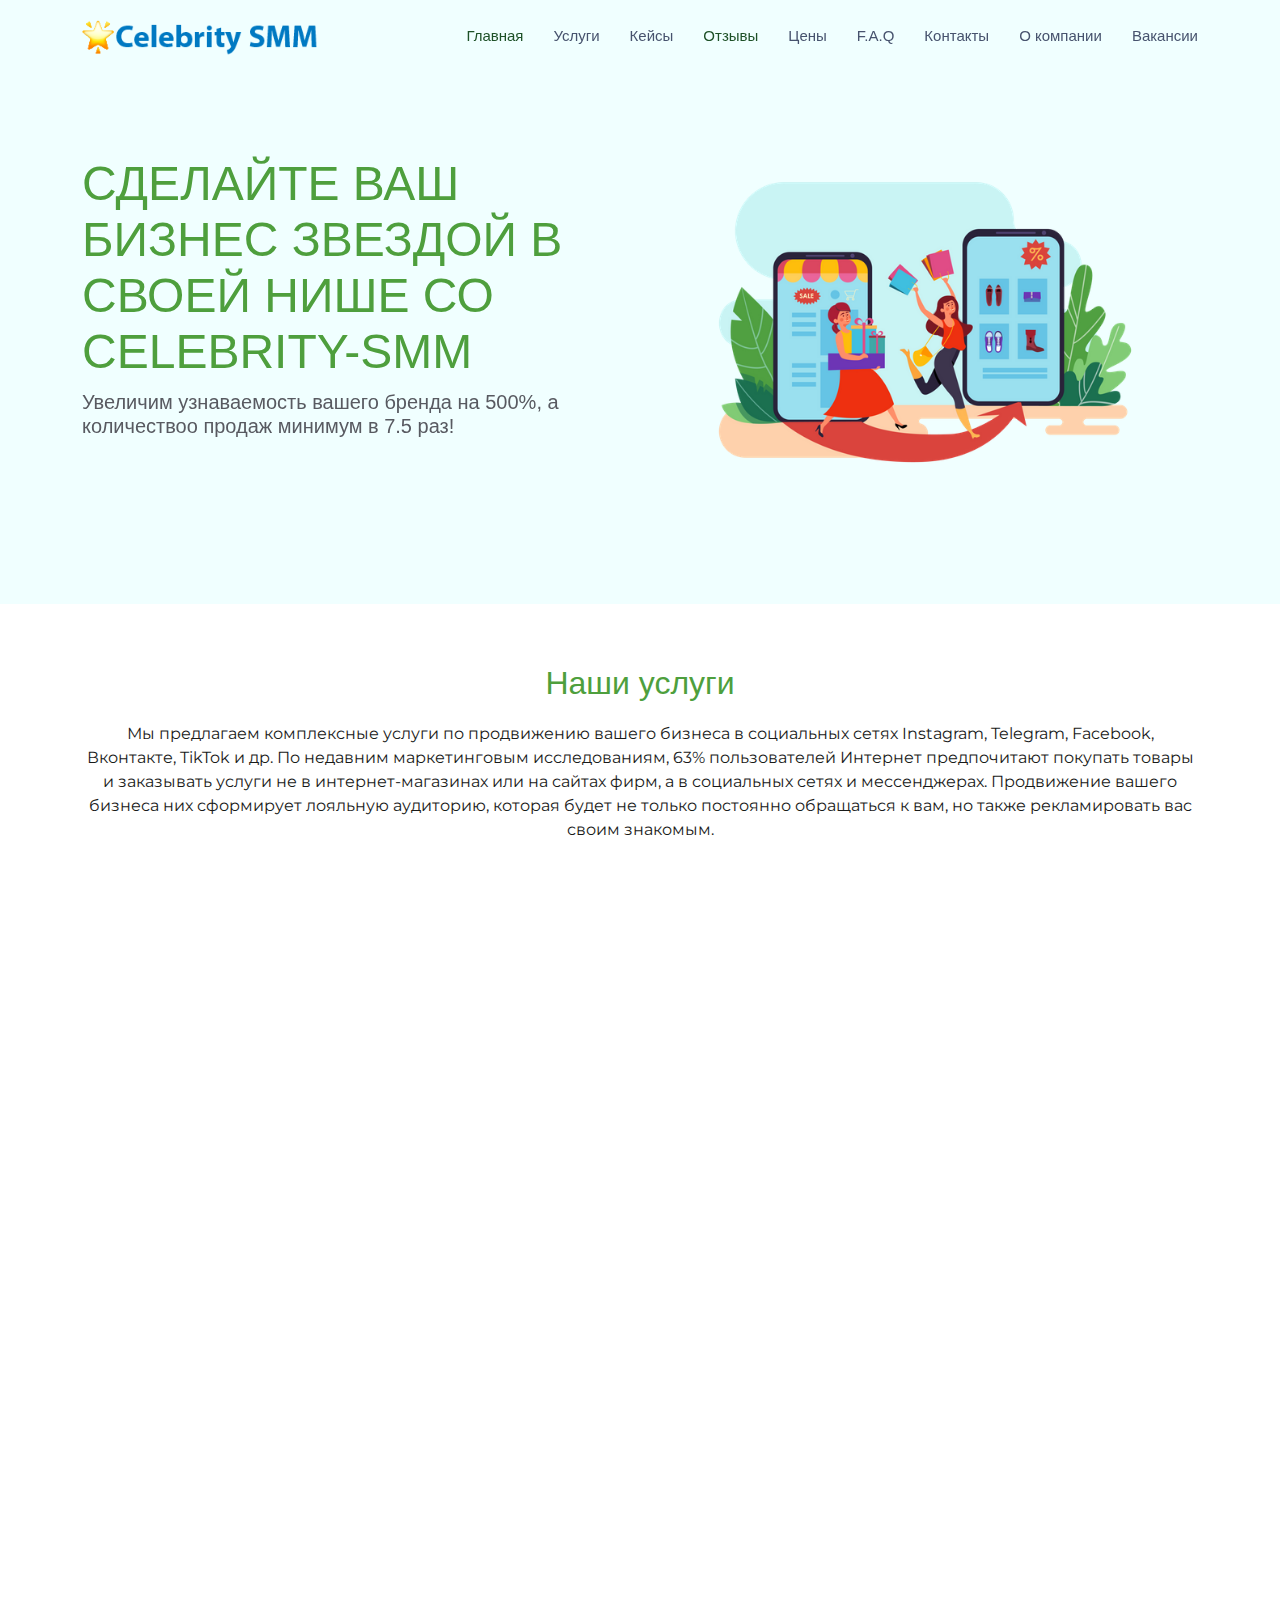
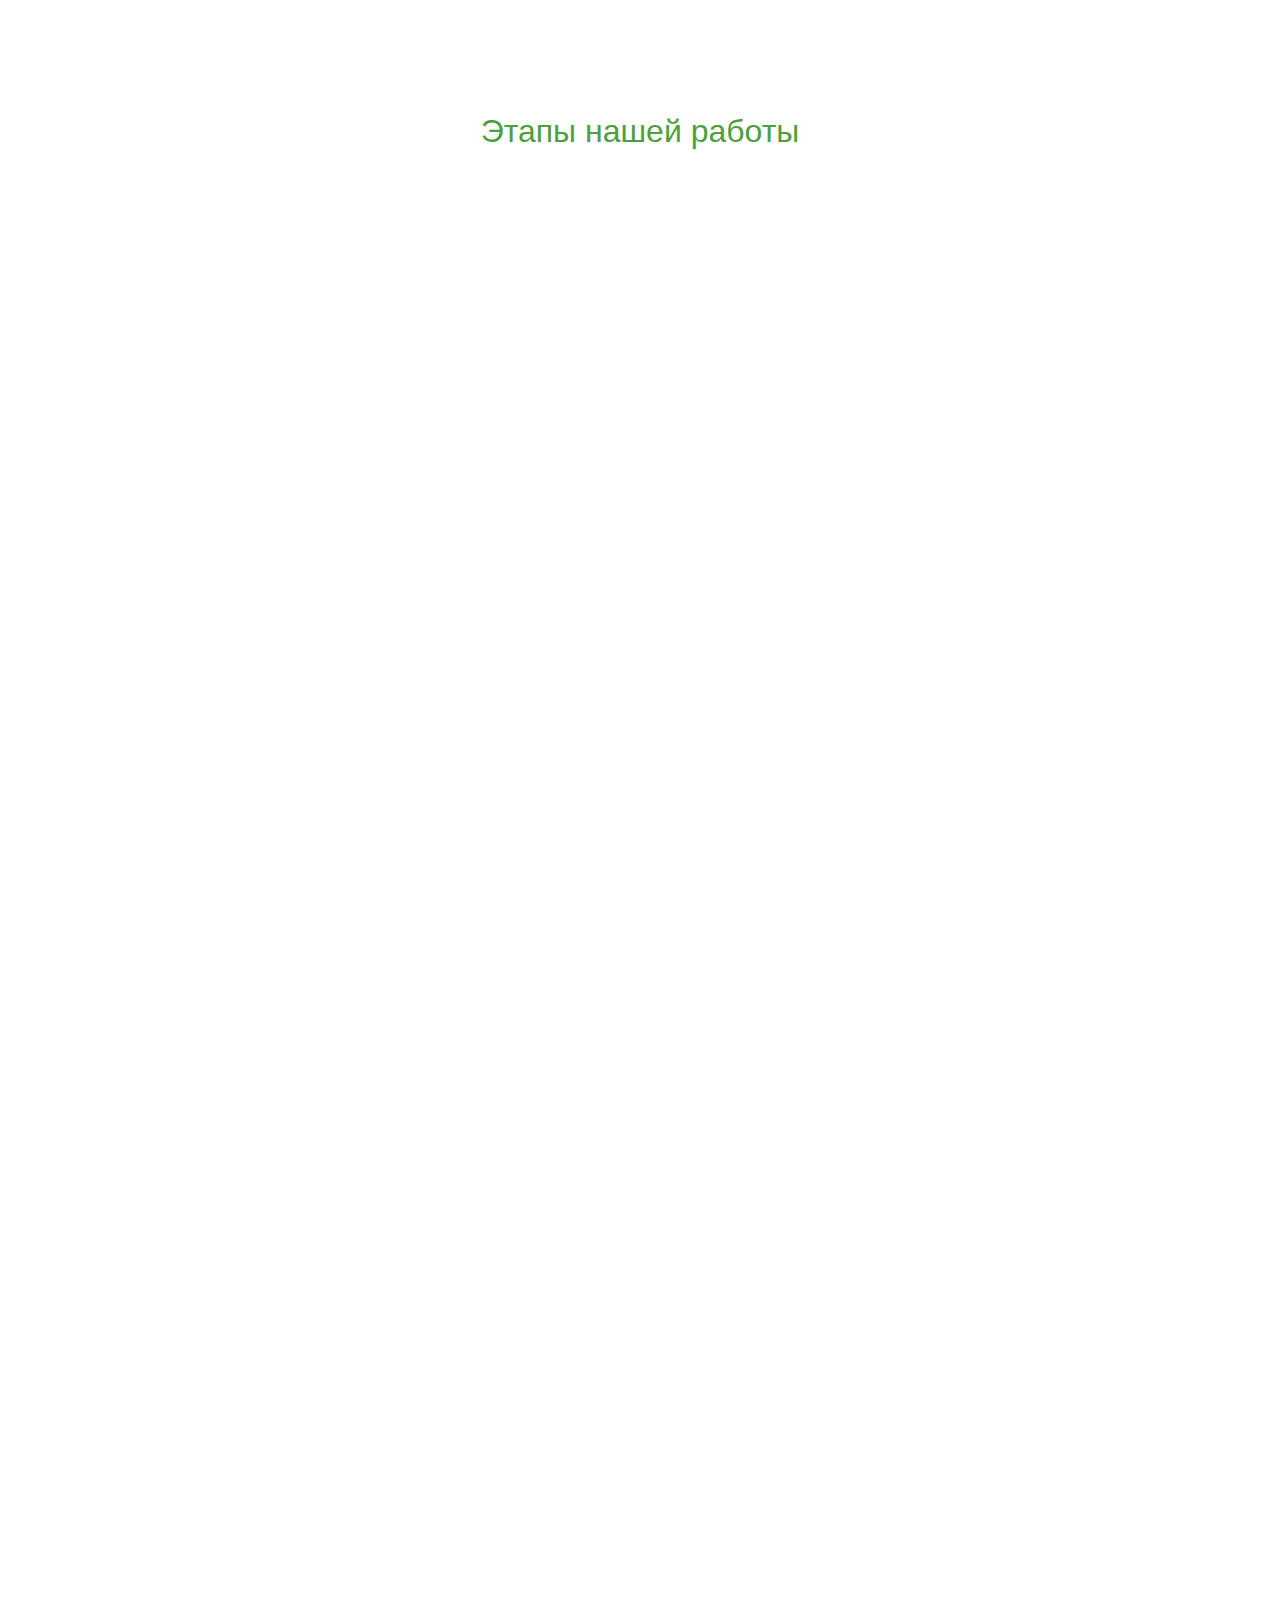
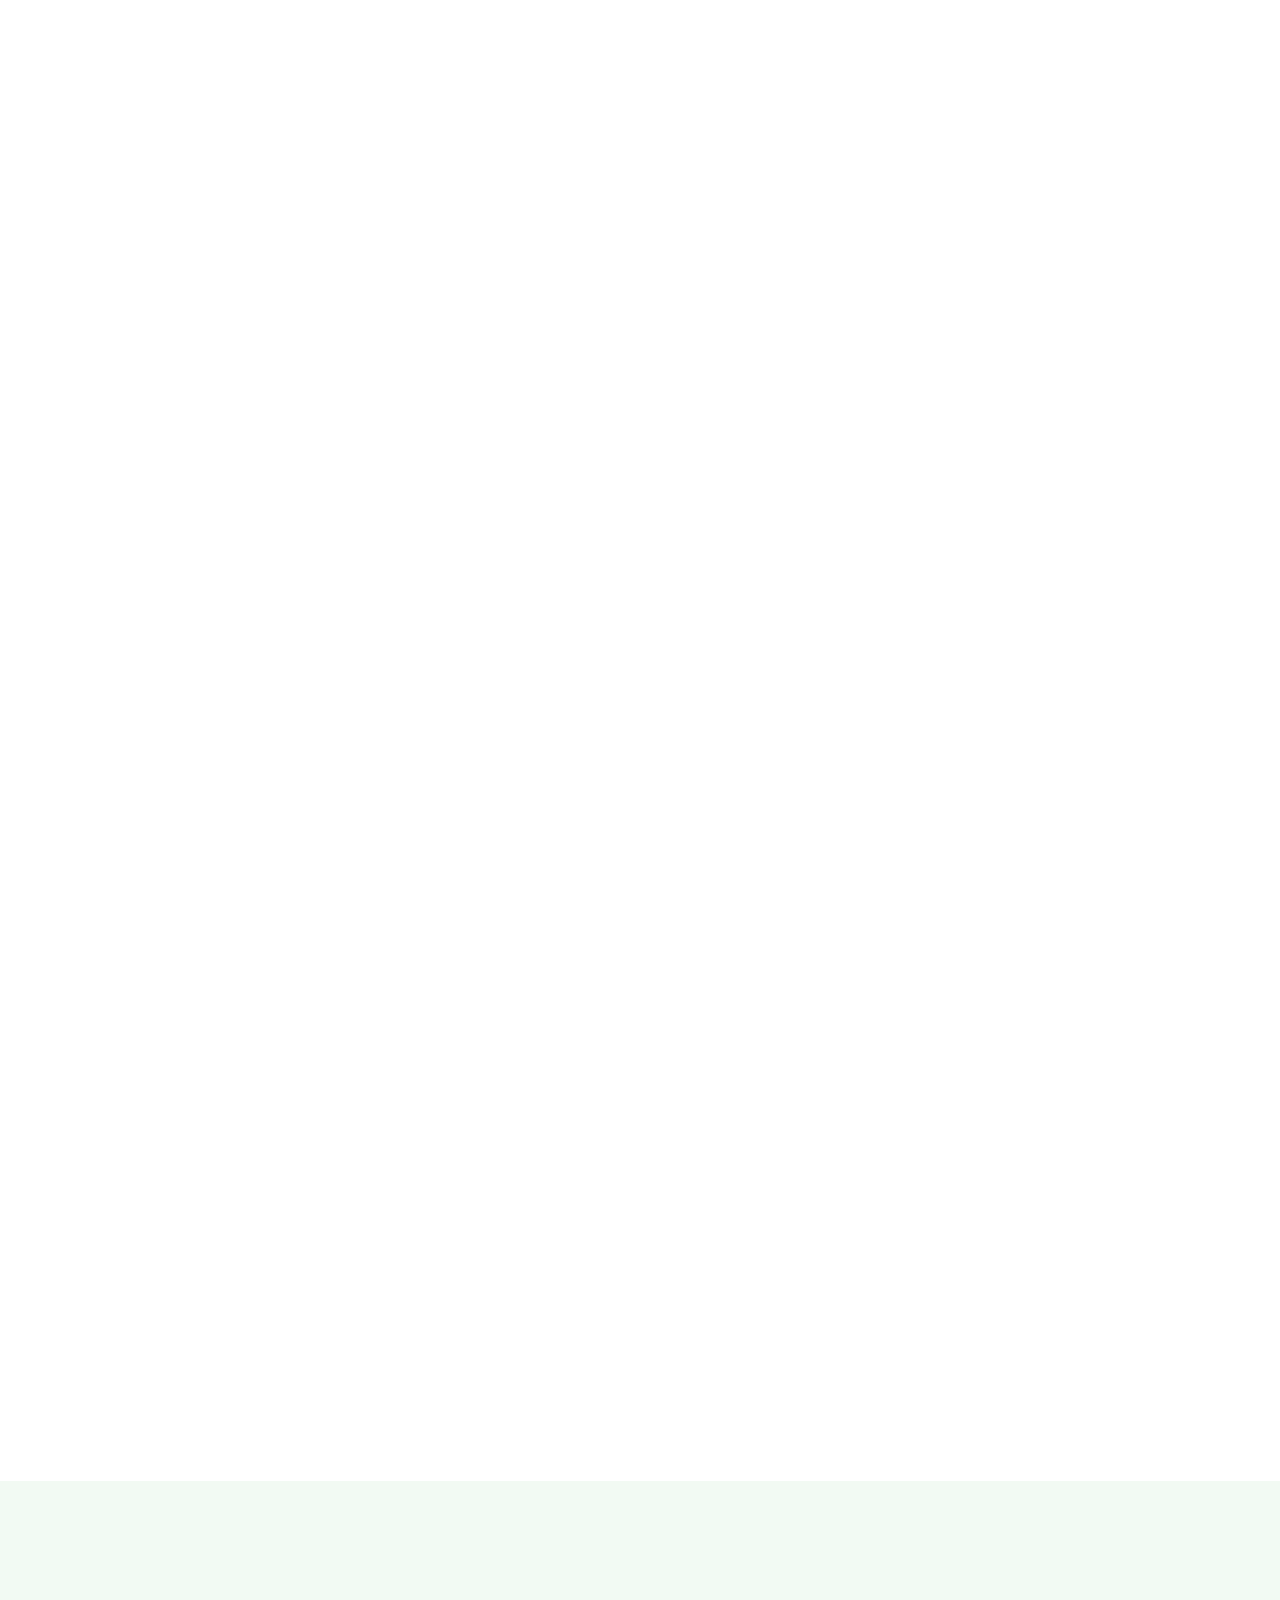
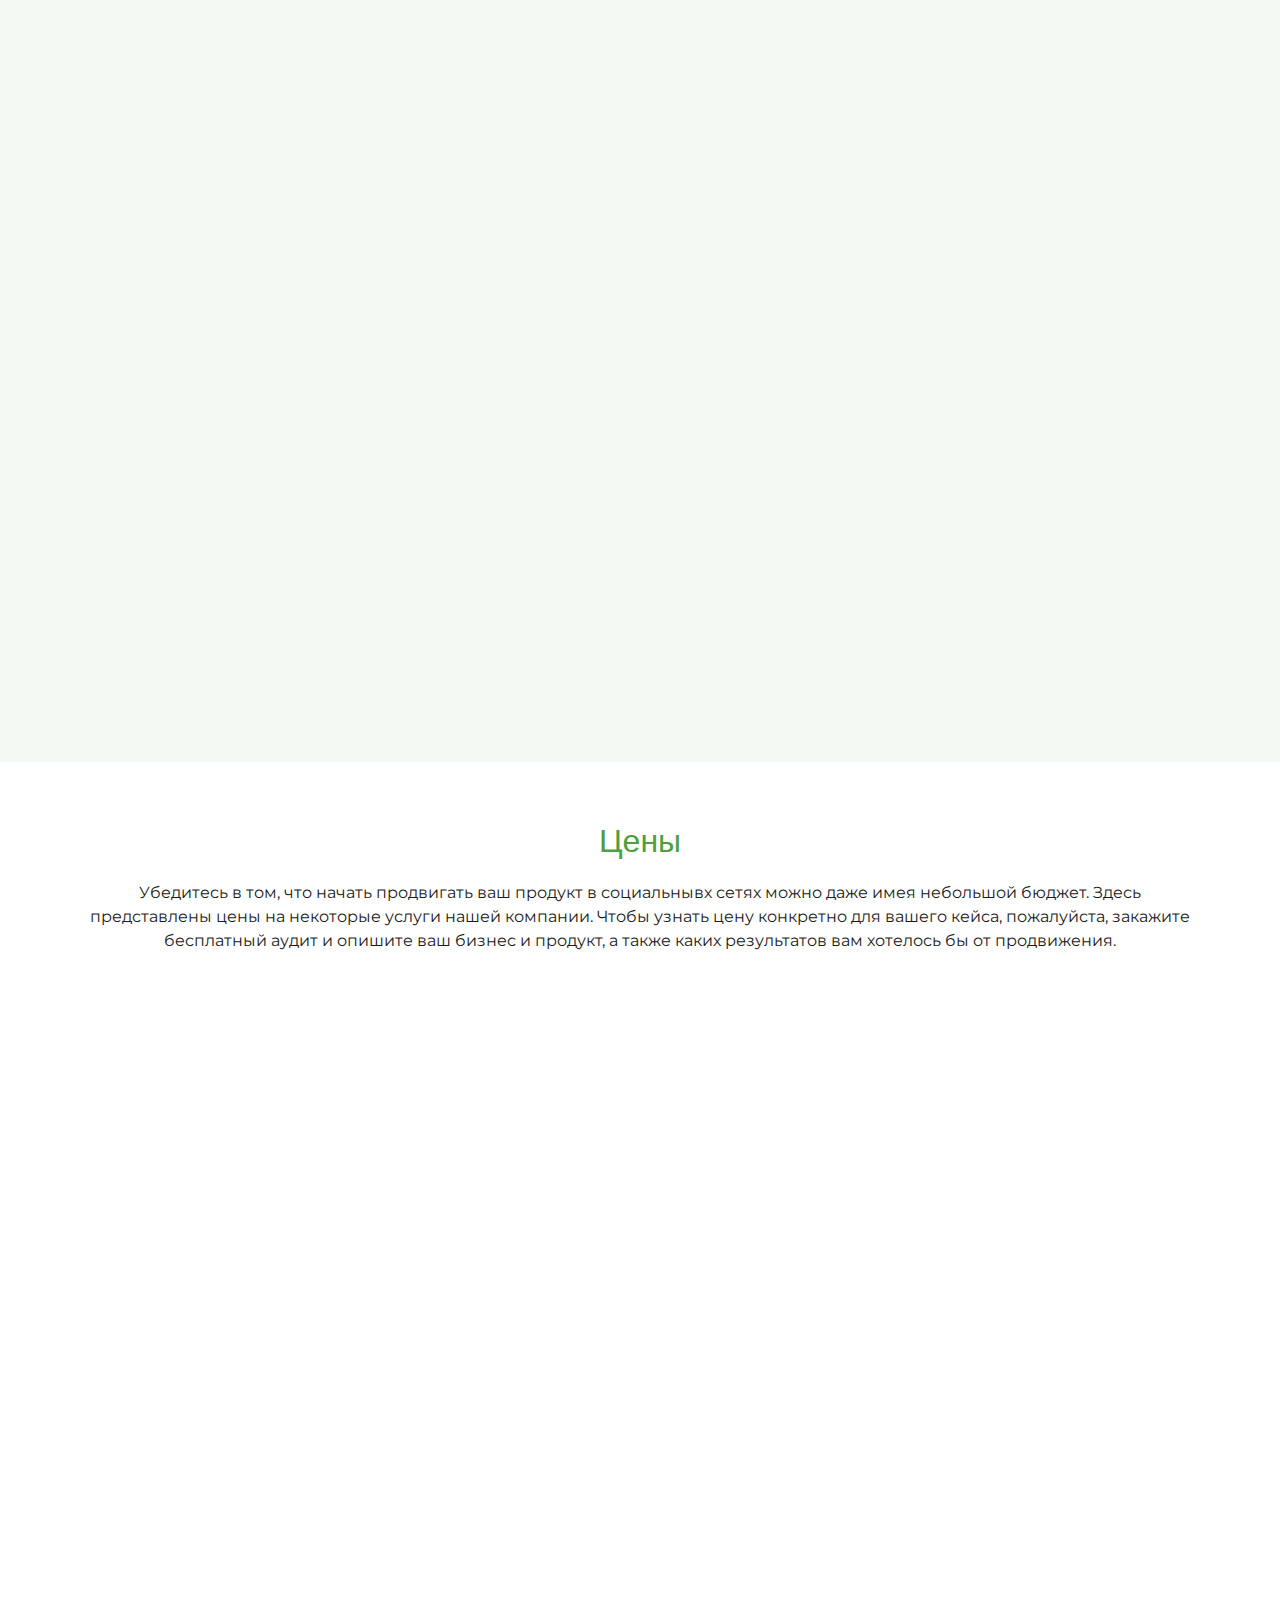
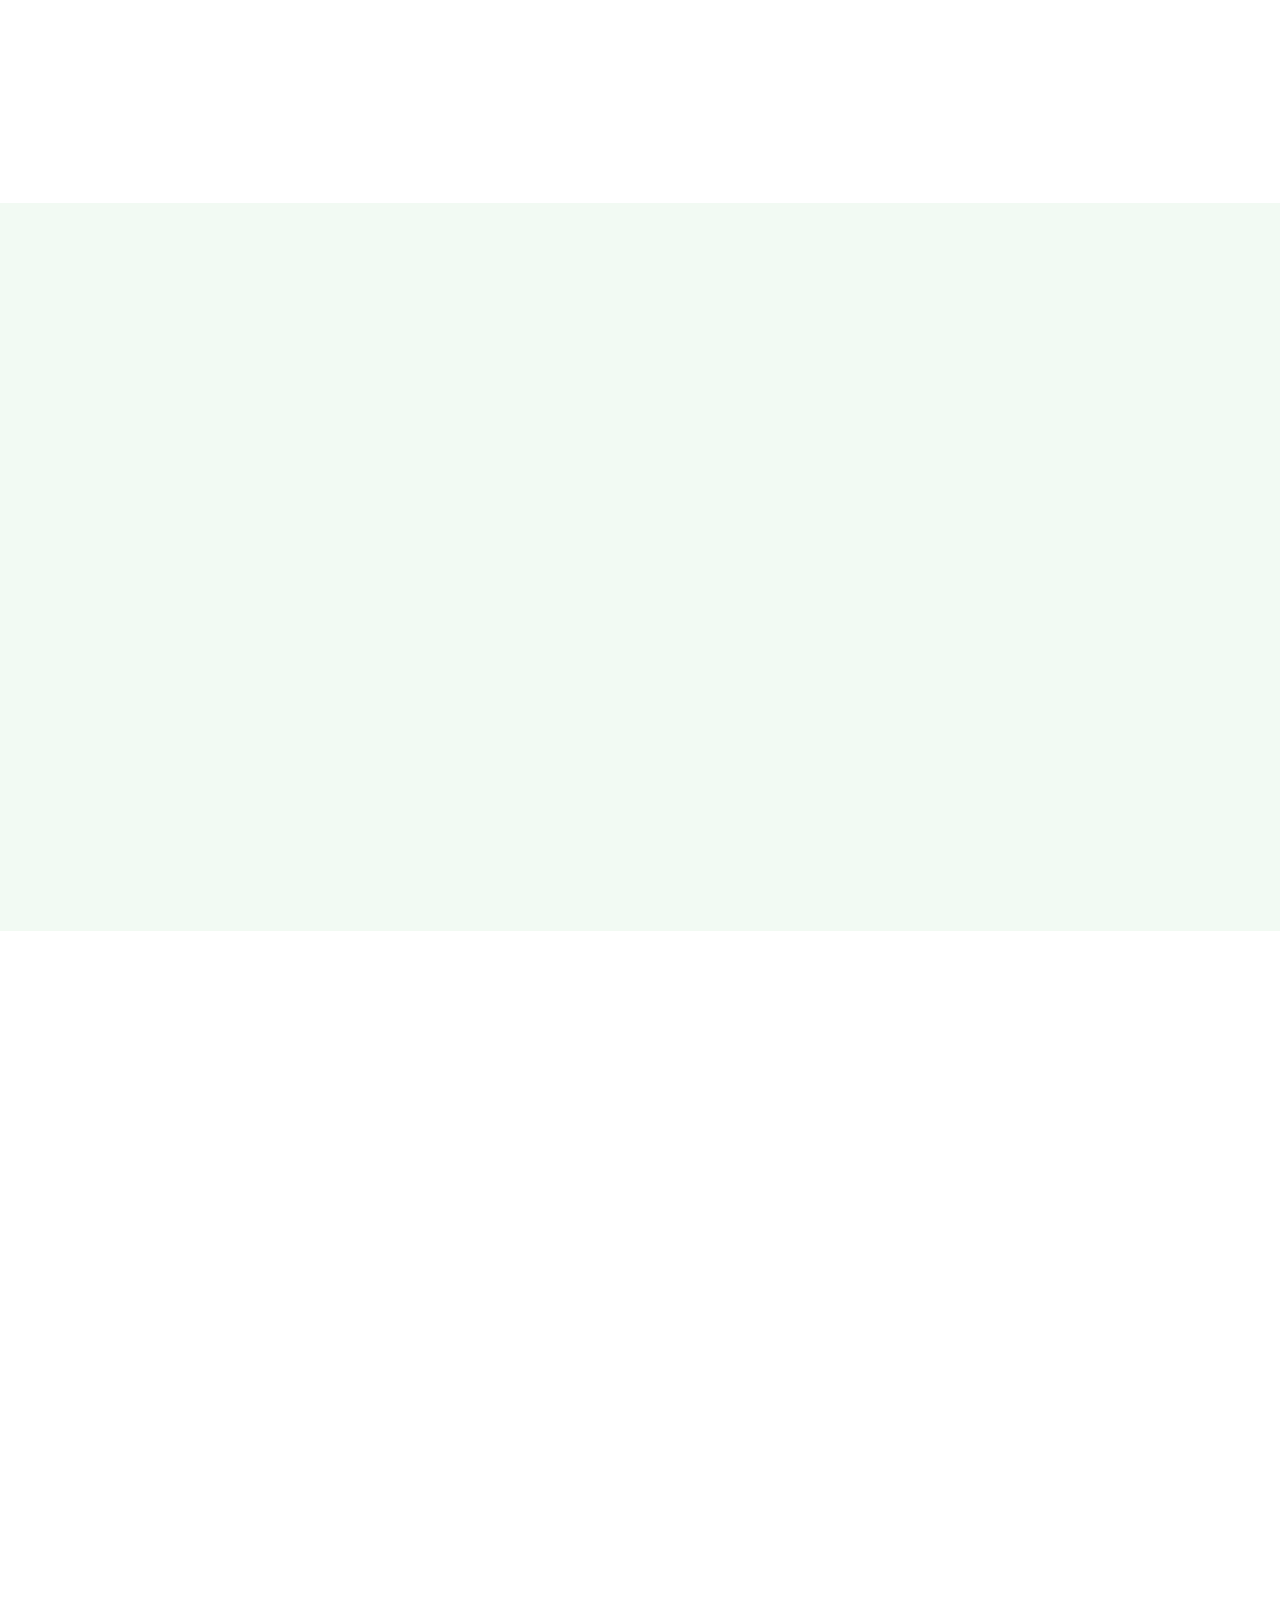
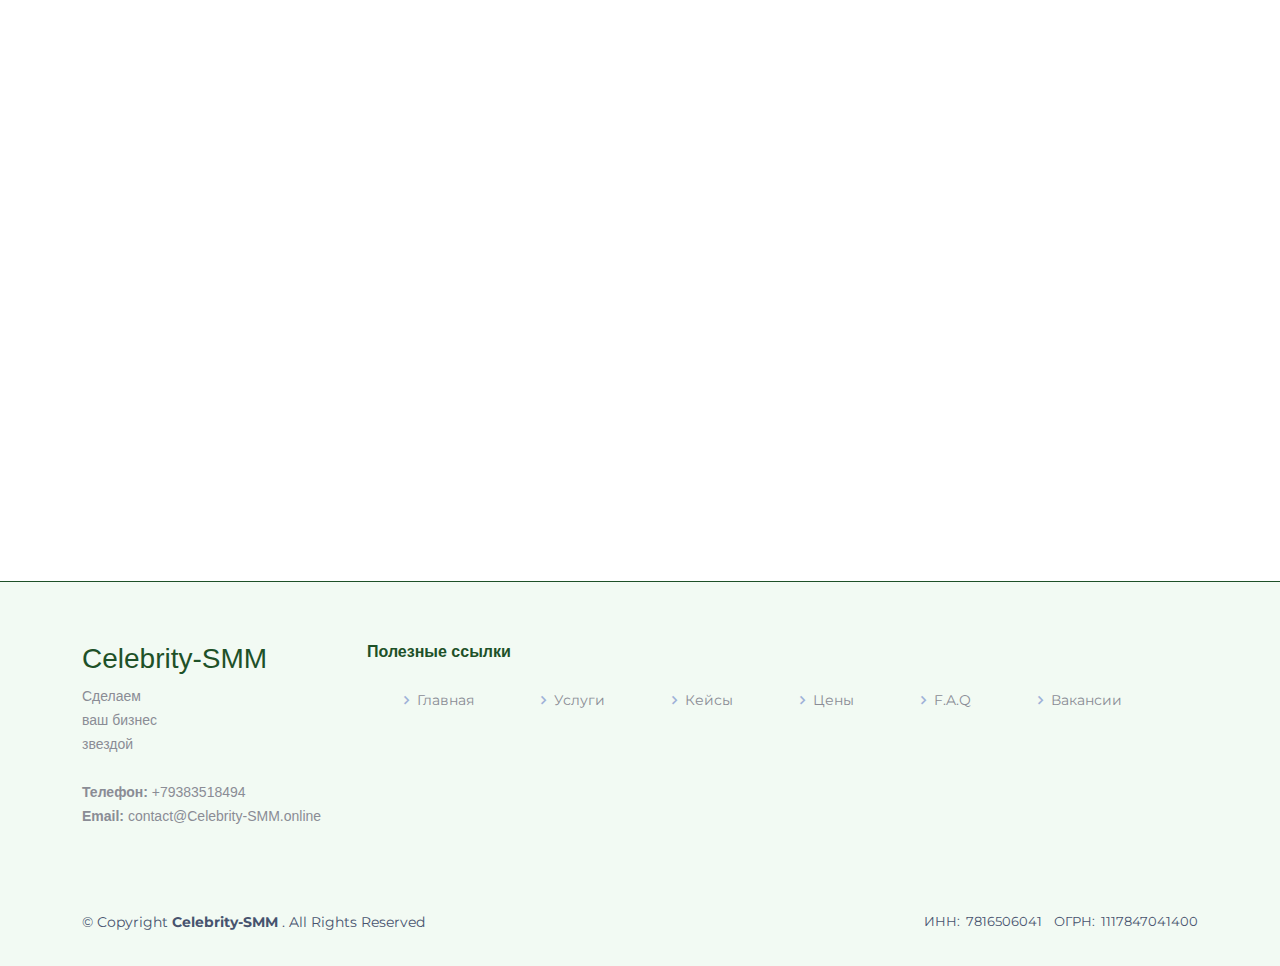
==== commit 592ca327: "add" ====
--- a/index.html
+++ b/index.html
@@ -76,6 +76,7 @@
           </li>-->
           <li><a class="nav-link scrollto" href="index.html#contact">Контакты</a></li>
           <li><a class="nav-link scrollto" href="index.html#urdata">О компании</a></li>
+          <li><a class="nav-link scrollto" href="vacancies.html" target="_blank">Вакансии</a></li>
         </ul>
         <i class="bi bi-list mobile-nav-toggle"></i>
       </nav><!-- .navbar -->
@@ -706,9 +707,9 @@
               <li><i class="bx bx-chevron-right"></i> <a href="index.html">Главная</a></li>
               <li><i class="bx bx-chevron-right"></i> <a href="index.html#features">Услуги</a></li>
               <li><i class="bx bx-chevron-right"></i> <a href="index.html#gallery">Кейсы</a></li>
-              <li><i class="bx bx-chevron-right"></i> <a href="index.html#reviews">Отзывы</a></li>
               <li><i class="bx bx-chevron-right"></i> <a href="index.html#pricing">Цены</a></li>
               <li><i class="bx bx-chevron-right"></i> <a href="index.html#faq">F.A.Q</a></li>
+              <li><i class="bx bx-chevron-right"></i> <a href="vacancies.html">Вакансии</a></li>
             </ul>
           </div>
 
